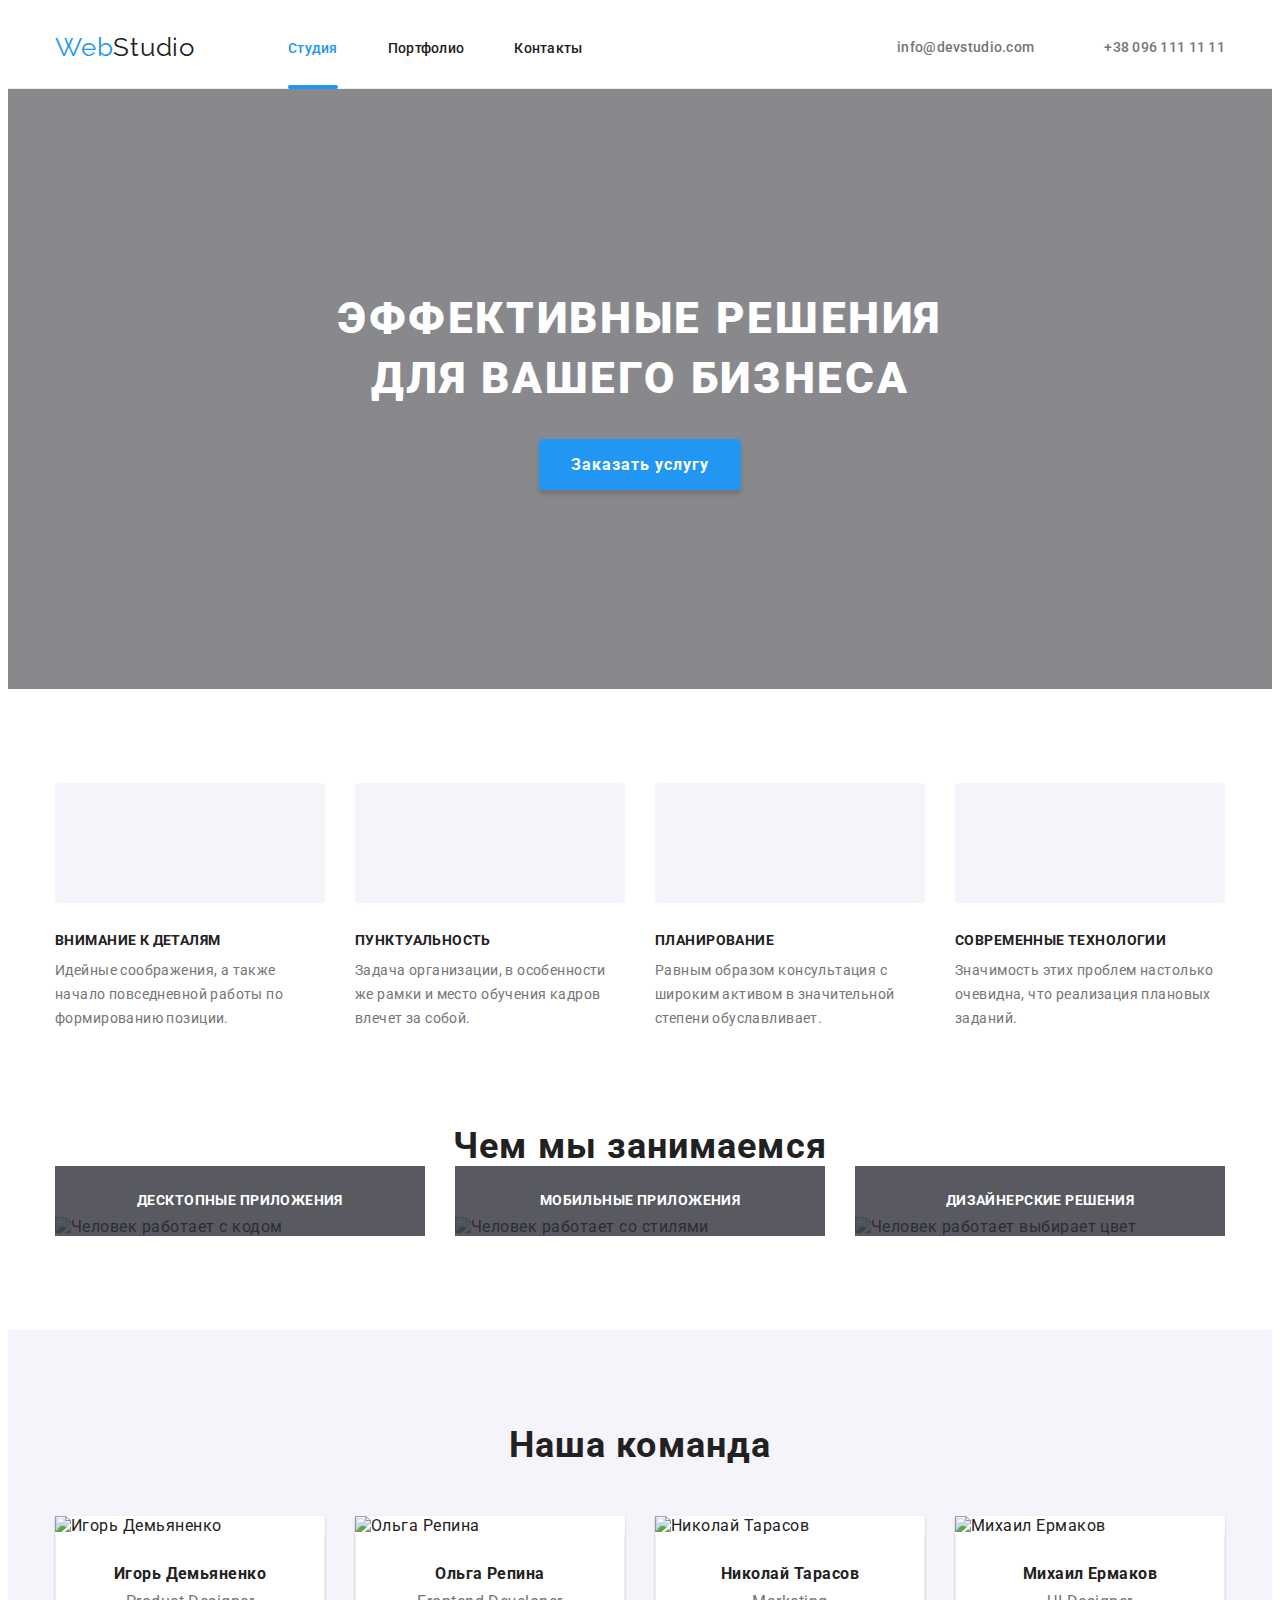
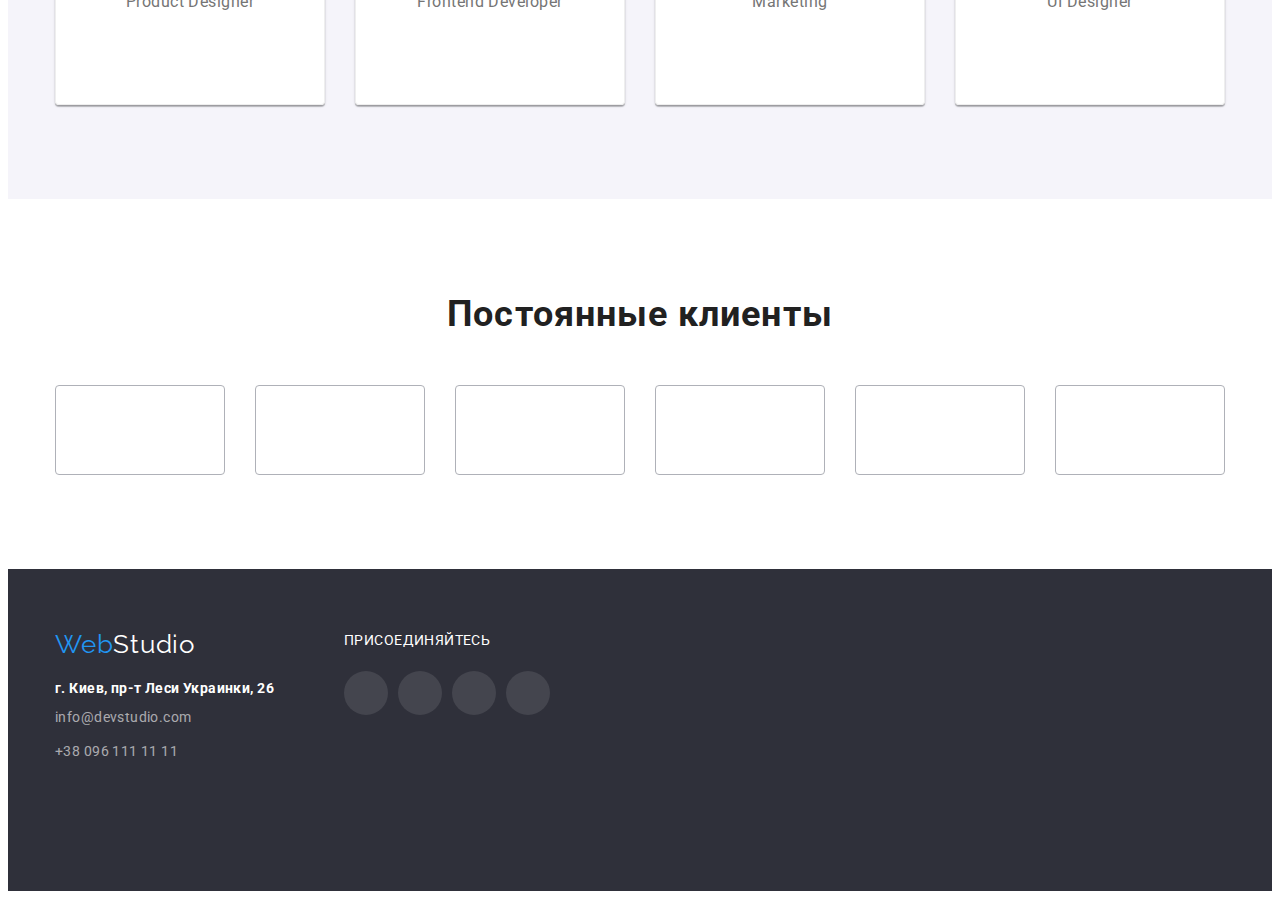
==== index.html @ 35a55419 "Исправляет дивы и добавляет анимации на гл страницу" ====
<!DOCTYPE html>
<html lang="ru">
  <head>
    <meta charset="UTF-8" />
    <meta http-equiv="X-UA-Compatible" content="IE=edge" />
    <meta name="viewport" content="width=device-width, initial-scale=1.0" />
    <title>WebStudio</title>
    <link rel="preconnect" href="https://fonts.gstatic.com" />
    <link
      href="https://fonts.googleapis.com/css2?family=Raleway:wght@700&family=Roboto:wght@400;500;700;900&display=swap"
      rel="stylesheet"
    />
    <link
      rel="stylesheet"
      href="https://cdnjs.cloudflare.com/ajax/libs/normalize/1.0.0/normalize.min.css"
    />
    <link rel="stylesheet" href="./css/styles.css" />
  </head>
  <body>
    <header class="header-page">
      <div class="container header-container">
        <a href="./index.html" class="logo"
          ><span class="logo-item">Web</span>Studio</a
        >
        <nav class="navigation">
          <ul class="menu list">
            <li class="menu-item">
              <a href="./index.html" class="link is-active">Студия</a>
            </li>
            <li class="menu-item">
              <a href="./portfolio.html" class="link">Портфолио</a>
            </li>
            <li class="menu-item"><a href="" class="link">Контакты</a></li>
          </ul>
        </nav>
        <ul class="menu list">
          <li class="menu-item">
            <a href="mailto:info@devstudio.com" class="contact-list">
              <svg class="adress-icon" width="16px" height="12px">
                <use href="./images/sprite.svg#icon-envelope"></use>
              </svg>
              info@devstudio.com</a
            >
          </li>
          <li class="menu-item">
            <a href="tel:+380961111111" class="contact-list"
              ><svg class="adress-icon" width="10px" height="16px">
                <use href="./images/sprite.svg#icon-smartphone"></use>
              </svg>
              +38 096 111 11 11</a
            >
          </li>
        </ul>
      </div>
    </header>
    <main>
      <section class="section hero overlay">
        <div class="container">
          <h1 class="hero-title">Эффективные решения для вашего бизнеса</h1>
          <button type="button" class="button" data-modal-open>
            Заказать услугу
          </button>
        </div>
      </section>
      <section class="section adv-section">
        <div class="container">
          <h2 class="visually-hidden">Наши преимущества</h2>
          <ul class="list list-container">
            <li class="list-item">
              <div class="icon-box">
                <svg class="adv-icon" width="70px" height="70px">
                  <use href="./images/sprite.svg#icon-antenna"></use>
                </svg>
              </div>
              <h3 class="sub-title">ВНИМАНИЕ К ДЕТАЛЯМ</h3>
              <p class="text">
                Идейные соображения, а также начало повседневной работы по
                формированию позиции.
              </p>
            </li>
            <li class="list-item">
              <div class="icon-box">
                <svg class="adv-icon" width="70px" height="70px">
                  <use href="./images/sprite.svg#icon-clock"></use>
                </svg>
              </div>
              <h3 class="sub-title">ПУНКТУАЛЬНОСТЬ</h3>
              <p class="text">
                Задача организации, в особенности же рамки и место обучения
                кадров влечет за собой.
              </p>
            </li>
            <li class="list-item">
              <div class="icon-box">
                <svg class="adv-icon" width="70px" height="70px">
                  <use href="./images/sprite.svg#icon-diagram"></use>
                </svg>
              </div>
              <h3 class="sub-title">ПЛАНИРОВАНИЕ</h3>
              <p class="text">
                Равным образом консультация с широким активом в значительной
                степени обуславливает.
              </p>
            </li>
            <li class="list-item">
              <div class="icon-box">
                <svg class="adv-icon" width="70px" height="70px">
                  <use href="./images/sprite.svg#icon-astronaut"></use>
                </svg>
              </div>
              <h3 class="sub-title">СОВРЕМЕННЫЕ ТЕХНОЛОГИИ</h3>
              <p class="text">
                Значимость этих проблем настолько очевидна, что реализация
                плановых заданий.
              </p>
            </li>
          </ul>
        </div>
      </section>
      <section class="section">
        <div class="container">
          <h2 class="title">Чем мы занимаемся</h2>
          <ul class="list list-container">
            <li class="list-item">
              <div class="development-thumb">
                <img
                  src="./images/img1.jpg"
                  alt="Человек работает с кодом"
                  width="370"
                />
                <div class="development-title">
                  <h3 class="sub-title">ДЕСКТОПНЫЕ ПРИЛОЖЕНИЯ</h3>
                </div>
              </div>
            </li>
            <li class="list-item">
              <div class="development-thumb">
                <img
                  src="./images/img2.jpg"
                  alt="Человек работает со стилями"
                  width="370"
                />
                <div class="development-title">
                  <h3 class="sub-title">МОБИЛЬНЫЕ ПРИЛОЖЕНИЯ</h3>
                </div>
              </div>
            </li>
            <li class="list-item">
              <div class="development-thumb">
                <img
                  src="./images/img3.jpg"
                  alt="Человек работает выбирает цвет"
                />
                <div class="development-title">
                  <h3 class="sub-title">ДИЗАЙНЕРСКИЕ РЕШЕНИЯ</h3>
                </div>
              </div>
            </li>
          </ul>
        </div>
      </section>
      <section class="section dif-section">
        <div class="container">
          <h2 class="title">Наша команда</h2>
          <ul class="list list-container">
            <li class="list-item team-item">
              <img
                src="./images/team1.jpg"
                alt="Игорь Демьяненко"
                width="270"
              />
              <div class="text-container">
                <h3 class="team-sub-title">Игорь Демьяненко</h3>
                <p class="team-text">Product Designer</p>
                <ul class="soc-icons">
                  <li class="soc-icons-item">
                    <a
                      class="soc-icons-link"
                      href=""
                      target="_blank"
                      rel="noonpener noreferer"
                    >
                      <svg class="soc-icons-svg" width="20px" height="20px">
                        <use href="./images/sprite.svg#icon-instagram"></use>
                      </svg>
                    </a>
                  </li>
                  <li class="soc-icons-item">
                    <a
                      class="soc-icons-link"
                      href=""
                      target="_blank"
                      rel="noonpener noreferer"
                    >
                      <svg class="soc-icons-svg" width="20px" height="20px">
                        <use href="./images/sprite.svg#icon-twitter"></use>
                      </svg>
                    </a>
                  </li>
                  <li class="soc-icons-item">
                    <a
                      class="soc-icons-link"
                      href=""
                      target="_blank"
                      rel="noonpener noreferer"
                    >
                      <svg class="soc-icons-svg" width="20px" height="20px">
                        <use href="./images/sprite.svg#icon-facebook"></use>
                      </svg>
                    </a>
                  </li>
                  <li class="soc-icons-item">
                    <a
                      class="soc-icons-link"
                      href=""
                      target="_blank"
                      rel="noonpener noreferer"
                    >
                      <svg class="soc-icons-svg" width="20px" height="20px">
                        <use href="./images/sprite.svg#icon-linkedin"></use>
                      </svg>
                    </a>
                  </li>
                </ul>
              </div>
            </li>
            <li class="list-item team-item">
              <img src="./images/team2.jpg" alt="Ольга Репина" width="270" />
              <div class="text-container">
                <h3 class="team-sub-title">Ольга Репина</h3>
                <p class="team-text">Frontend Developer</p>
                <ul class="soc-icons">
                  <li class="soc-icons-item">
                    <a
                      class="soc-icons-link"
                      href=""
                      target="_blank"
                      rel="noonpener noreferer"
                    >
                      <svg class="soc-icons-svg" width="20px" height="20px">
                        <use href="./images/sprite.svg#icon-instagram"></use>
                      </svg>
                    </a>
                  </li>
                  <li class="soc-icons-item">
                    <a
                      class="soc-icons-link"
                      href=""
                      target="_blank"
                      rel="noonpener noreferer"
                    >
                      <svg class="soc-icons-svg" width="20px" height="20px">
                        <use href="./images/sprite.svg#icon-twitter"></use>
                      </svg>
                    </a>
                  </li>
                  <li class="soc-icons-item">
                    <a
                      class="soc-icons-link"
                      href=""
                      target="_blank"
                      rel="noonpener noreferer"
                    >
                      <svg class="soc-icons-svg" width="20px" height="20px">
                        <use href="./images/sprite.svg#icon-facebook"></use>
                      </svg>
                    </a>
                  </li>
                  <li class="soc-icons-item">
                    <a
                      class="soc-icons-link"
                      href=""
                      target="_blank"
                      rel="noonpener noreferer"
                    >
                      <svg class="soc-icons-svg" width="20px" height="20px">
                        <use href="./images/sprite.svg#icon-linkedin"></use>
                      </svg>
                    </a>
                  </li>
                </ul>
              </div>
            </li>
            <li class="list-item team-item">
              <img src="./images/team3.jpg" alt="Николай Тарасов" width="270" />
              <div class="text-container">
                <h3 class="team-sub-title">Николай Тарасов</h3>
                <p class="team-text">Marketing</p>
                <ul class="soc-icons">
                  <li class="soc-icons-item">
                    <a
                      class="soc-icons-link"
                      href=""
                      target="_blank"
                      rel="noonpener noreferer"
                    >
                      <svg class="soc-icons-svg" width="20px" height="20px">
                        <use href="./images/sprite.svg#icon-instagram"></use>
                      </svg>
                    </a>
                  </li>
                  <li class="soc-icons-item">
                    <a
                      class="soc-icons-link"
                      href=""
                      target="_blank"
                      rel="noonpener noreferer"
                    >
                      <svg class="soc-icons-svg" width="20px" height="20px">
                        <use href="./images/sprite.svg#icon-twitter"></use>
                      </svg>
                    </a>
                  </li>
                  <li class="soc-icons-item">
                    <a
                      class="soc-icons-link"
                      href=""
                      target="_blank"
                      rel="noonpener noreferer"
                    >
                      <svg class="soc-icons-svg" width="20px" height="20px">
                        <use href="./images/sprite.svg#icon-facebook"></use>
                      </svg>
                    </a>
                  </li>
                  <li class="soc-icons-item">
                    <a
                      class="soc-icons-link"
                      href=""
                      target="_blank"
                      rel="noonpener noreferer"
                    >
                      <svg class="soc-icons-svg" width="20px" height="20px">
                        <use href="./images/sprite.svg#icon-linkedin"></use>
                      </svg>
                    </a>
                  </li>
                </ul>
              </div>
            </li>
            <li class="list-item team-item">
              <img src="./images/team4.jpg" alt="Михаил Ермаков" width="270" />
              <div class="text-container">
                <h3 class="team-sub-title">Михаил Ермаков</h3>
                <p class="team-text">UI Designer</p>
                <ul class="soc-icons">
                  <li class="soc-icons-item">
                    <a
                      class="soc-icons-link"
                      href=""
                      target="_blank"
                      rel="noonpener noreferer"
                    >
                      <svg class="soc-icons-svg" width="20px" height="20px">
                        <use href="./images/sprite.svg#icon-instagram"></use>
                      </svg>
                    </a>
                  </li>
                  <li class="soc-icons-item">
                    <a
                      class="soc-icons-link"
                      href=""
                      target="_blank"
                      rel="noonpener noreferer"
                    >
                      <svg class="soc-icons-svg" width="20px" height="20px">
                        <use href="./images/sprite.svg#icon-twitter"></use>
                      </svg>
                    </a>
                  </li>
                  <li class="soc-icons-item">
                    <a
                      class="soc-icons-link"
                      href=""
                      target="_blank"
                      rel="noonpener noreferer"
                    >
                      <svg class="soc-icons-svg" width="20px" height="20px">
                        <use href="./images/sprite.svg#icon-facebook"></use>
                      </svg>
                    </a>
                  </li>
                  <li class="soc-icons-item">
                    <a
                      class="soc-icons-link"
                      href=""
                      target="_blank"
                      rel="noonpener noreferer"
                    >
                      <svg class="soc-icons-svg" width="20px" height="20px">
                        <use href="./images/sprite.svg#icon-linkedin"></use>
                      </svg>
                    </a>
                  </li>
                </ul>
              </div>
            </li>
          </ul>
        </div>
      </section>
      <section class="section">
        <div class="container">
          <h2 class="title">Постоянные клиенты</h2>
          <ul class="list client-list">
            <li>
              <a
                class="client-link"
                href=""
                target="_blank"
                rel="noonpener noreferer"
              >
                <svg class="client-icon" width="170px" height="90px">
                  <use href="./images/sprite.svg#icon-logo1"></use>
                </svg>
              </a>
            </li>
            <li>
              <a
                class="client-link"
                href=""
                target="_blank"
                rel="noonpener noreferer"
                ><svg class="client-icon" width="170px" height="90px">
                  <use href="./images/sprite.svg#icon-logo2"></use>
                </svg>
              </a>
            </li>
            <li>
              <a
                class="client-link"
                href=""
                target="_blank"
                rel="noonpener noreferer"
                ><svg class="client-icon" width="170px" height="90px">
                  <use href="./images/sprite.svg#icon-logo3"></use>
                </svg>
              </a>
            </li>
            <li>
              <a
                class="client-link"
                href=""
                target="_blank"
                rel="noonpener noreferer"
                ><svg class="client-icon" width="170px" height="90px">
                  <use href="./images/sprite.svg#icon-logo4"></use>
                </svg>
              </a>
            </li>
            <li>
              <a
                class="client-link"
                href=""
                target="_blank"
                rel="noonpener noreferer"
                ><svg class="client-icon" width="170px" height="90px">
                  <use href="./images/sprite.svg#icon-logo5"></use>
                </svg>
              </a>
            </li>
            <li>
              <a
                class="client-link"
                href=""
                target="_blank"
                rel="noonpener noreferer"
                ><svg class="client-icon" width="170px" height="90px">
                  <use href="./images/sprite.svg#icon-logo6"></use>
                </svg>
              </a>
            </li>
          </ul>
        </div>
      </section>
    </main>
    <footer class="footer-bcg">
      <div class="container footer-container">
        <div>
          <a href="./index.html" class="footer-logo"
            ><span class="logo-item">Web</span>Studio</a
          >
          <address class="address">
            <p class="footer-text">г. Киев, пр-т Леси Украинки, 26</p>
            <ul class="list">
              <li class="footer-list-item">
                <a href="mailto:info@devstudio.com" class="footer-contacts"
                  >info@devstudio.com</a
                >
              </li>
              <li>
                <a href="tel:+380961111111" class="footer-contacts"
                  >+38 096 111 11 11</a
                >
              </li>
            </ul>
          </address>
        </div>
        <div class="footer-socials">
          <p class="footer-socials-text">ПРИСОЕДИНЯЙТЕСЬ</p>
          <ul class="footer-socials-icons">
            <li class="footer-socials-icons-item">
              <a
                class="footer-socials-icons-link"
                href=""
                target="_blank"
                rel="noonpener noreferer"
              >
                <svg
                  class="footer-socials-icons-svg"
                  width="20px"
                  height="20px"
                >
                  <use href="./images/sprite.svg#icon-instagram"></use>
                </svg>
              </a>
            </li>
            <li class="soc-icons-item">
              <a
                class="footer-socials-icons-link"
                href=""
                target="_blank"
                rel="noonpener noreferer"
              >
                <svg
                  class="footer-socials-icons-svg"
                  width="20px"
                  height="20px"
                >
                  <use href="./images/sprite.svg#icon-twitter"></use>
                </svg>
              </a>
            </li>
            <li class="footer-socials-icons-item">
              <a
                class="footer-socials-icons-link"
                href=""
                target="_blank"
                rel="noonpener noreferer"
              >
                <svg
                  class="footer-socials-icons-svg"
                  width="20px"
                  height="20px"
                >
                  <use href="./images/sprite.svg#icon-facebook"></use>
                </svg>
              </a>
            </li>
            <li class="footer-socials-icons-item">
              <a
                class="footer-socials-icons-link"
                href=""
                target="_blank"
                rel="noonpener noreferer"
              >
                <svg
                  class="footer-socials-icons-svg"
                  width="20px"
                  height="20px"
                >
                  <use href="./images/sprite.svg#icon-linkedin"></use>
                </svg>
              </a>
            </li>
          </ul>
        </div>
      </div>
    </footer>
    <div class="backdrop is-hidden" data-modal>
      <div class="modal-window">
        <div class="modal">
          <button class="modal-btn-close" data-modal-close>X</button>
        </div>
      </div>
    </div>
    <script src="./js/modal.js"></script>
  </body>
</html>
---- css/styles.css ----
/* основые цвета */
/* hover-color #2196F3
    title-color #212121
    text-color #757575
 */
:root {
  --hover-color: #2196f3;
  --title-color: #212121;
  --text-color: #757575;
  --white-text: #ffffff;
}
html {
  box-sizing: border-box;
}
*,
*::before,
*::after {
  box-sizing: inherit;
}
body {
  font-family: roboto, sans-serif;
  letter-spacing: 0.03em;
  color: var(--title-color);
}
h1,
h2,
h3,
p {
  margin: 0px;
}
img {
  display: block;
}
.container {
  width: 1200px;
  padding-left: 15px;
  padding-right: 15px;
  margin-left: auto;
  margin-right: auto;
}
.section {
  padding-top: 94px;
  padding-bottom: 94px;
}
/* Header */

.header-page {
  border-bottom: 1px solid #ececec;
}

.header-container {
  display: flex;
  align-items: center;
  padding-top: 24px;
  padding-bottom: 25px;
}
/* Logo */
.logo {
  margin-right: 93px;

  font-family: Raleway, sans-serif;
  text-decoration: none;
  color: inherit;

  font-size: 26px;
  line-height: 1.2;
  letter-spacing: 0.03em;
}
.logo-item {
  color: var(--hover-color);
}

/* Navigation */
.menu {
  display: inline-flex;
}
.menu-item:not(:last-child) {
  margin-right: 50px;
}
.navigation {
  margin-right: auto;
}
.list {
  list-style: none;
  margin: 0px;
  padding-left: 0px;
}
.link {
  text-decoration: none;
  color: inherit;
  font-weight: 500;
  font-size: 14px;
  line-height: 1.14;
  letter-spacing: 0.02em;

  position: relative;

  transition: color 250ms cubic-bezier(0.4, 0, 0.2, 1);
}

.link::after {
  content: "";
  display: block;
  height: 4px;
  width: 100%;
  border-radius: 2px;

  position: absolute;
  bottom: -33px;
  left: 0;
  opacity: 0;

  background-color: var(--hover-color);

  transition: background-color 250ms cubic-bezier(0.4, 0, 0.2, 1),
    opacity 250ms cubic-bezier(0.4, 0, 0.2, 1);
}
.link:hover,
.link:focus {
  color: var(--hover-color);
}
.link:hover::after,
.link:focus::after {
  opacity: 1;
}

.link.is-active {
  color: var(--hover-color);
}
.link.is-active::after {
  opacity: 1;
}

/* Contacts */

.contact-list {
  display: flex;
  align-items: center;

  text-decoration: none;
  color: var(--text-color);
  font-weight: 500;
  font-size: 14px;
  line-height: 1.14;
  letter-spacing: 0.02em;

  transition: color 250ms cubic-bezier(0.4, 0, 0.2, 1);
}
.contact-list:hover,
.contact-list:focus {
  color: var(--hover-color);
}
.adress-icon {
  fill: var(--text-color);
  margin-right: 10px;
  transition: fill 250ms cubic-bezier(0.4, 0, 0.2, 1);
}
.contact-list:focus .adress-icon,
.contact-list:hover .adress-icon {
  fill: var(--hover-color);
}

/* Hero */
.hero {
  background-color: #c4c4c4;
  padding-top: 200px;
  padding-bottom: 200px;
}

.hero-title {
  margin-left: auto;
  margin-right: auto;
  max-width: 700px;

  font-weight: 900;
  font-size: 44px;
  line-height: 1.36;
  text-align: center;
  letter-spacing: 0.06em;
  text-transform: uppercase;
  color: var(--white-text);
}

.overlay {
  max-width: 1600px;
  height: 600px;
  margin-left: auto;
  margin-right: auto;
  /* background-image: url("../images/hero.jpg");
  background-position: center;
  background-size: cover; */
  background-image: linear-gradient(
      to right,
      rgba(47, 48, 58, 0.4),
      rgba(47, 48, 58, 0.4)
    ),
    url("../images/hero.jpg");
}

.button {
  display: flex;
  margin-left: auto;
  margin-right: auto;
  padding: 16px 32px;
  margin-top: 30px;

  font-family: inherit;
  font-weight: 700;
  font-size: 16px;
  letter-spacing: 0.06em;
  background-color: var(--hover-color);
  color: var(--white-text);
  cursor: pointer;

  box-shadow: 0px 4px 4px rgba(0, 0, 0, 0.15);
  border-radius: 4px;
  border-width: 0px;
}

/* Advantage section */

.adv-section {
  padding-bottom: 0px;
}

.list-container {
  display: flex;
}
.list-item:not(:last-child) {
  margin-right: 30px;
}
.icon-box {
  width: 270px;
  height: 120px;
  padding: 25px 100px;
  margin-bottom: 30px;
  background-color: #f5f4fa;
  border-radius: 4px;
}
.adv-icon {
}
.sub-title {
  margin-bottom: 10px;

  font-weight: 700;
  font-size: 14px;
  line-height: 1.14;
  letter-spacing: 0.03em;
}
.text {
  font-size: 14px;
  line-height: 1.7;
  letter-spacing: 0.03em;
  color: var(--text-color);
}
/* Development section */

.development-thumb {
  position: relative;
}
.development-title {
  position: absolute;
  bottom: 0;
  left: 0;
  width: 370px;
  height: 70px;
  background: rgba(47, 48, 58, 0.8);
}

.development-title .sub-title {
  color: var(--white-text);
  text-align: center;
  margin-top: 27px;
}

/* Job */
.visually-hidden {
  position: absolute !important;
  clip: rect(1px 1px 1px 1px);
  clip: rect(1px, 1px, 1px, 1px);
  padding: 0 !important;
  border: 0 !important;
  height: 1px !important;
  width: 1px !important;
  overflow: hidden;
}

.title {
  margin-bottom: 50px;

  font-weight: 700;
  font-size: 36px;
  line-height: 42px;
  text-align: center;
  letter-spacing: 0.03em;
}

/* Team */
.dif-section {
  background-color: #f5f4fa;
}
.team-item {
  background: #ffffff;

  box-shadow: 0px 1px 3px rgba(0, 0, 0, 0.12), 0px 1px 1px rgba(0, 0, 0, 0.14),
    0px 2px 1px rgba(0, 0, 0, 0.2);
  border-radius: 0px 0px 4px 4px;
}
.list-item > .text-container {
  padding-top: 30px;
  padding-bottom: 30px;
}

.team-sub-title {
  /* margin-top: 30px; */
  margin-bottom: 10px;

  font-weight: 700;
  font-size: 16px;
  line-height: 1.18;
  text-align: center;
  letter-spacing: 0.03em;
}
.team-text {
  /* margin-bottom: 30px; */

  font-size: 16px;
  line-height: 1.18;
  letter-spacing: 0.03em;
  text-align: center;
  color: var(--text-color);
}

.soc-icons {
  list-style: none;
  padding-left: 0px;
  display: flex;
  justify-content: center;
  margin-top: 18px;
  margin-bottom: 0px;
  margin-right: 0;
  margin-left: 0;
}
.soc-icons-link {
  display: flex;
  justify-content: center;
  align-items: center;
  width: 44px;
  height: 44px;
  border-radius: 50%;
  background-color: #ffffff;
  transition: background-color 250ms cubic-bezier(0.4, 0, 0.2, 1);
}
.soc-icons-item:not(:last-child) {
  margin-right: 10px;
}
.soc-icons-link:hover,
.soc-icons-link:focus {
  background-color: var(--hover-color);
}

.soc-icons-svg {
  /* width: 20px;
  height: 20px; */
  fill: #afb1b8;
  transition: fill 250ms cubic-bezier(0.4, 0, 0.2, 1);
}
.soc-icons-link:hover > .soc-icons-svg,
.soc-icons-link:focus > .soc-icons-svg {
  fill: #ffffff;
}
.client-list {
  display: flex;
  align-items: center;
  justify-content: space-between;
}
/* .client-item:not(:last-child) {
  margin-right: 30px;
} */
.client-link {
  display: flex;
  width: 170px;
  height: 90px;
}
.client-icon {
  border: 1px solid #afb1b8;
  border-radius: 4px;
  fill: #afb1b8;
  transition: fill 250ms cubic-bezier(0.4, 0, 0.2, 1),
    border-color 250ms cubic-bezier(0.4, 0, 0.2, 1);
}
.client-link:hover .client-icon,
.client-link:focus .client-icon {
  fill: var(--hover-color);
  border-color: var(--hover-color);
}

/* Footer */
.footer-container {
  display: flex;
}
.footer-bcg {
  padding-top: 60px;
  padding-bottom: 60px;

  background-color: #2f303a;
}
.address {
  font-style: inherit;
}
.footer-logo {
  display: inline-block;
  margin-bottom: 20px;

  font-family: Raleway, sans-serif;
  text-decoration: none;
  color: var(--white-text);

  font-size: 26px;
  line-height: 1.2;
  letter-spacing: 0.03em;
}

.footer-list-item {
  margin-top: 10px;
  margin-bottom: 10px;
}
.footer-socials {
  margin-left: 70px;
  margin-bottom: 100px;
  margin-right: auto;
}
.footer-socials-text {
  font-size: 14px;
  line-height: 1.7;
  letter-spacing: 0.03em;
  color: var(--white-text);
}
.footer-contacts {
  text-decoration: none;
  font-weight: 400;
  font-size: 14px;
  line-height: 1.7;
  letter-spacing: 0.03em;
  color: rgba(255, 255, 255, 0.6);
}
.footer-contacts:hover {
  color: var(--hover-color);
}
.footer-contacts:focus {
  color: var(--hover-color);
}

.footer-text {
  font-weight: bold;
  font-size: 14px;
  line-height: 16px;
  letter-spacing: 0.03em;
  color: var(--white-text);
}
.footer-socials-list {
  display: flex;
}
.footer-socials-icons {
  list-style: none;
  padding-left: 0px;
  display: flex;
  justify-content: center;
  margin-top: 18px;
}
.footer-socials-icons-link {
  display: flex;
  justify-content: center;
  align-items: center;
  width: 44px;
  height: 44px;
  border-radius: 50%;
  background-color: rgba(255, 255, 255, 0.1);
  transition: background-color 250ms cubic-bezier(0.4, 0, 0.2, 1);
}
.footer-socials-icons-item:not(:last-child) {
  margin-right: 10px;
}
.footer-socials-icons-link:hover,
.footer-socials-icons-link:focus {
  background-color: var(--hover-color);
}

.footer-socials-icons-svg {
  fill: #ffffff;
}
/* .footer-socials-icons-link:hover > .footer-socials-icons-svg,
.footer-socials-icons-link:focus > .footer-socials-icons-svg {
  fill: #ffffff;
} */

/*          Portfolio            */

.container > .btn-list {
  display: flex;
  margin-bottom: 50px;
  justify-content: center;
}
.btn-item:not(:last-child) {
  margin-right: 8px;
}
/* Button */
.portfolio-button {
  font-family: inherit;
  background-color: #f5f4fa;
  color: var(--title-color);

  font-weight: 500;
  font-size: 16px;
  border-width: 0px;

  line-height: 1.62;
  text-align: center;
  letter-spacing: 0.03em;
  cursor: pointer;

  border-radius: 4px;
  padding: 6px 22px;

  transition: background-color 250ms cubic-bezier(0.4, 0, 0.2, 1),
    color 250ms cubic-bezier(0.4, 0, 0.2, 1),
    box-shadow 250ms cubic-bezier(0.4, 0, 0.2, 1);
}

.portfolio-button:hover,
.portfolio-button.is-active,
.portfolio-button:active {
  background-color: var(--hover-color);
  color: var(--white-text);
  box-shadow: 0px 3px 1px rgba(0, 0, 0, 0.1), 0px 1px 2px rgba(0, 0, 0, 0.08),
    0px 2px 2px rgba(0, 0, 0, 0.12);
}

/*Description*/

.portfolio-list {
  display: inline-flex;
  flex-wrap: wrap;
}

.portfolio-element {
  width: calc((100% - 60px) / 3);
  margin-right: 30px;
  margin-bottom: 30px;
  transition: box-shadow 250ms cubic-bezier(0.4, 0, 0.2, 1);
  overflow: hidden;
}

.portfolio-element:hover {
  box-shadow: 0px 1px 1px rgba(0, 0, 0, 0.12), 0px 4px 4px rgba(0, 0, 0, 0.06),
    1px 4px 6px rgba(0, 0, 0, 0.16);
}
.portfolio-thumb {
  position: relative;
  overflow: hidden;
}

.portfolio-overlay {
  position: absolute;

  width: 100%;
  height: 100%;

  padding: 63px 24px;
  text-align: left;

  font-size: 18px;
  line-height: 1.56;
  letter-spacing: 0.03em;

  color: var(--white-text);
  background: rgba(33, 150, 243, 0.9);
  transform: translateY(0);
  transition: transform 250ms cubic-bezier(0.4, 0, 0.2, 1);
}

.portfolio-element:hover .portfolio-overlay {
  transform: translateY(-100%);
}
.portfolio-element:nth-child(3n) {
  margin-right: 0;
}
.portfolio-element:nth-child(n + 7) {
  margin-bottom: 0;
}
.text-container {
  border: 1px solid #eeeeee;
  border-top: 0px;
  border-radius: 0px 0px 4px 4px;
  padding: 20px 24px;
}
.portfolio-title {
  font-weight: 700;
  font-size: 18px;
  line-height: 2;
  letter-spacing: 0.06em;
}
.portfolio-text {
  font-size: 16px;
  line-height: 1.87;
  letter-spacing: 0.03em;
  color: var(--text-color);
}
.portfolio-link {
  text-decoration: none;
  color: inherit;
}

.backdrop {
  position: fixed;
  top: 0;
  left: 0;
  width: 100%;
  height: 100%;

  background: rgba(0, 0, 0, 0.2);

  overflow-y: auto;
}

.is-hidden {
  opacity: 0;
  visibility: hidden;
  pointer-events: none;
}
.modal-window {
  display: flex;
  justify-content: center;
  align-items: center;
  min-height: 100%;
  padding: 15px;
}

.modal {
  position: relative;
  width: 528px;
  height: 581px;

  box-shadow: 0px 1px 3px rgba(0, 0, 0, 0.12), 0px 1px 1px rgba(0, 0, 0, 0.14),
    0px 2px 1px rgba(0, 0, 0, 0.2);
  border-radius: 4px;
  background-color: #fff;
}
.modal-btn-close {
  position: absolute;
  top: 8px;
  right: 8px;
  background: #ffffff;
  border: 1px solid rgba(0, 0, 0, 0.1);
  border-radius: 50%;
  text-align: center;
  box-sizing: border-box;
}
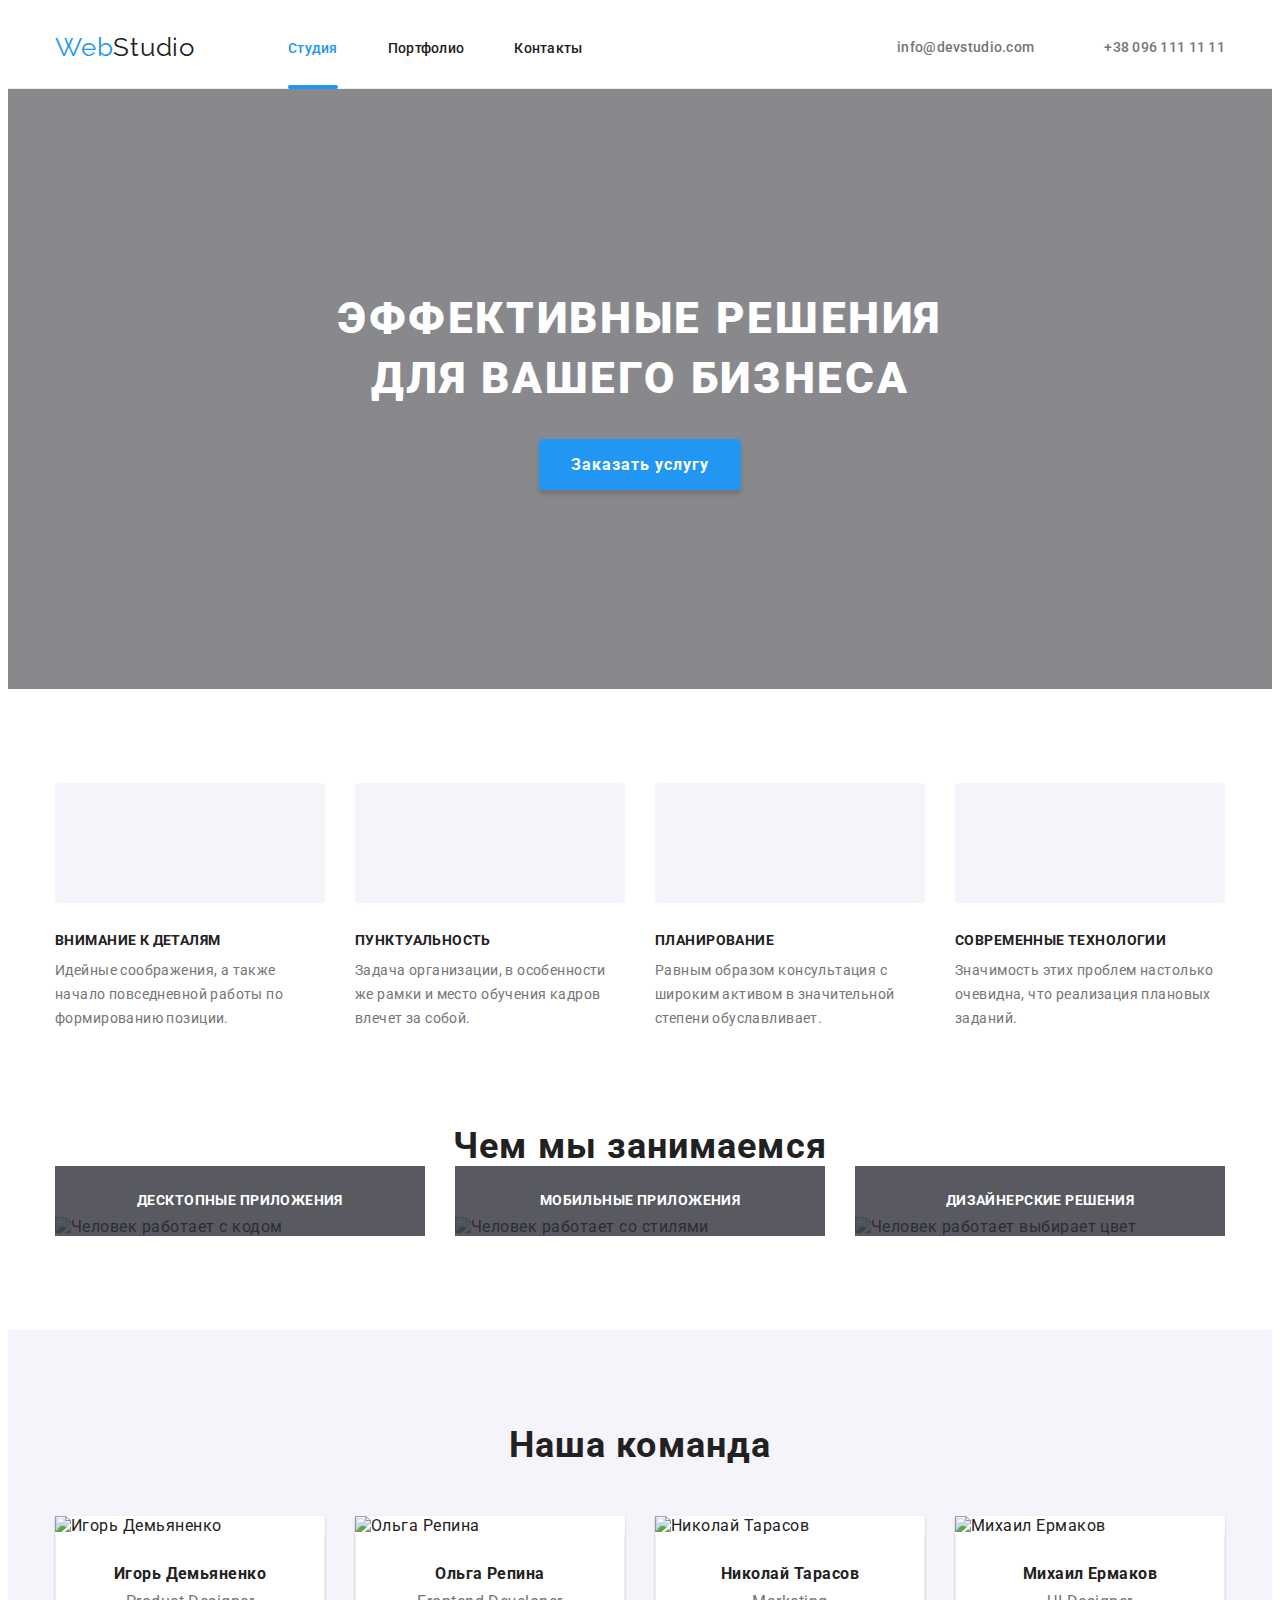
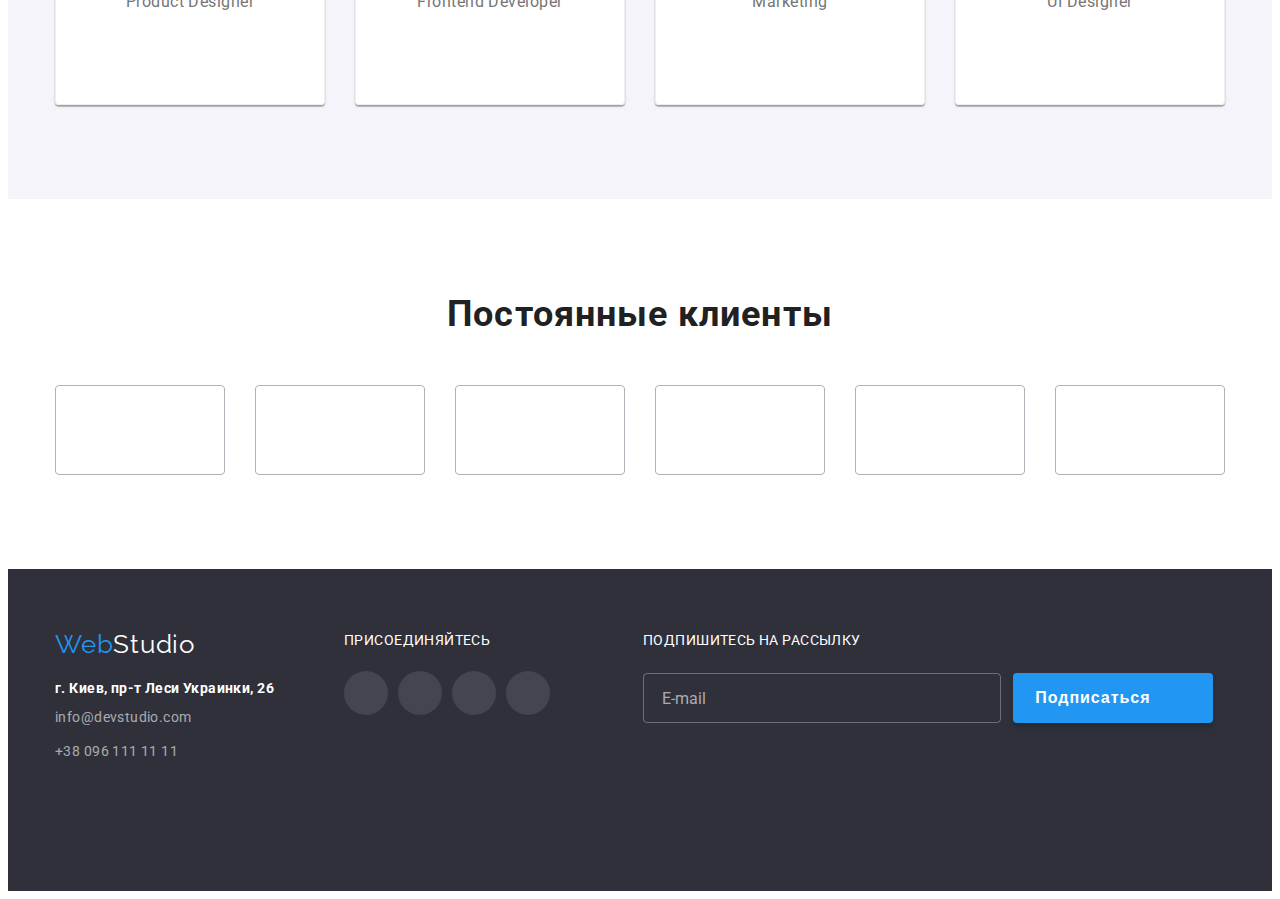
==== commit d9e4f52f: "Сделан футер и частично модалка" ====
--- a/index.html
+++ b/index.html
@@ -564,12 +564,86 @@
             </li>
           </ul>
         </div>
+        <div class="footer-form-place">
+          <p class="footer-socials-text">ПОДПИШИТЕСЬ НА РАССЫЛКУ</p>
+          <form action="" class="footer-form">
+            <input
+              type="email"
+              name="user-email"
+              class="footer-form-field"
+              placeholder="E-mail"
+            />
+            <button type="submit" class="subscribe-button">
+              Подписаться
+              <svg class="subscribe-button-icon" width="24px" height="24px">
+                <use href="./images/sprite.svg#icon-send"></use>
+              </svg>
+            </button>
+          </form>
+        </div>
       </div>
     </footer>
     <div class="backdrop is-hidden" data-modal>
       <div class="modal-window">
         <div class="modal">
           <button class="modal-btn-close" data-modal-close>X</button>
+          <h2 class="modal-title">Оставьте свои данные, мы вам перезвоним</h2>
+          <form class="modal-form">
+            <div class="modal-form-field">
+              <label for="name" class="label-name">Имя</label>
+              <input
+                type="text"
+                name="name"
+                id="name"
+                class="modal-form-input"
+                placeholder=" "
+              />
+              <svg class="modal-icon" width="18px" height="18px">
+                <use href="./images/sprite.svg#icon-person"></use>
+              </svg>
+            </div>
+            <div class="modal-form-field">
+              <label for="tel" class="label-name">Телефон</label>
+              <input
+                type="tel"
+                name="tel"
+                id="tel"
+                class="modal-form-input"
+                placeholder=" "
+              />
+              <svg class="modal-icon" width="18px" height="18px">
+                <use href="./images/sprite.svg#icon-phone"></use>
+              </svg>
+            </div>
+            <div class="modal-form-field">
+              <label for="email" class="label-name">Почта</label>
+              <input
+                type="email"
+                name="email"
+                id="email"
+                class="modal-form-input"
+                placeholder=" "
+              />
+              <svg class="modal-icon" width="18px" height="18px">
+                <use href="./images/sprite.svg#icon-email"></use>
+              </svg>
+            </div>
+            <label for="comment" class="label-name">Комментарий</label>
+            <textarea
+              name="comment"
+              id="comment"
+              cols="30"
+              rows="10"
+              class="modal-form-input"
+              placeholder="Введите текст"
+            ></textarea>
+            <input type="checkbox" name="" id="" />
+            <label for=""
+              >Соглашаюсь с рассылкой и принимаю
+              <a href="#">Условия договора</a></label
+            >
+            <button type="submit">Отправить</button>
+          </form>
         </div>
       </div>
     </div>
--- a/css/styles.css
+++ b/css/styles.css
@@ -428,7 +428,6 @@
 .footer-socials {
   margin-left: 70px;
   margin-bottom: 100px;
-  margin-right: auto;
 }
 .footer-socials-text {
   font-size: 14px;
@@ -489,9 +488,64 @@
 .footer-socials-icons-svg {
   fill: #ffffff;
 }
-/* .footer-socials-icons-link:hover > .footer-socials-icons-svg,
-.footer-socials-icons-link:focus > .footer-socials-icons-svg {
-  fill: #ffffff;
+
+.footer-form-place {
+  margin-left: 93px;
+}
+
+.footer-form {
+  display: flex;
+}
+
+.footer-form-field {
+  margin-top: 20px;
+  margin-right: 12px;
+  width: 358px;
+  height: 50px;
+
+  background: transparent;
+  border: 1px solid rgba(255, 255, 255, 0.3);
+  border-radius: 4px;
+
+  font-family: Roboto;
+  font-size: 16px;
+  line-height: 1.25;
+  color: var(--white-text);
+}
+.footer-form-field::placeholder {
+  color: rgba(255, 255, 255, 0.6);
+  font-size: 16px;
+  line-height: 1.25;
+  padding-left: 16px;
+}
+.subscribe-button {
+  margin-top: 20px;
+  width: 200px;
+  height: 50px;
+  background: var(--hover-color);
+  box-shadow: 0px 4px 4px rgba(0, 0, 0, 0.15);
+  border-radius: 4px;
+  border-width: 0px;
+
+  color: var(--white-text);
+  font-weight: 700;
+  font-size: 16px;
+  line-height: 1.87;
+  letter-spacing: 0.06em;
+
+  display: flex;
+  align-items: center;
+  justify-content: space-evenly;
+}
+
+.subscribe-button-icon {
+  fill: white;
+}
+/* .subscribe-button::after {
+  background-image: url(../images/sprite.svg#icon-send);
+  fill: yellow;
+  width: 24px;
+  height: 24px;
 } */
 
 /*          Portfolio            */
@@ -640,6 +694,7 @@
   position: relative;
   width: 528px;
   height: 581px;
+  padding: 40px;
 
   box-shadow: 0px 1px 3px rgba(0, 0, 0, 0.12), 0px 1px 1px rgba(0, 0, 0, 0.14),
     0px 2px 1px rgba(0, 0, 0, 0.2);
@@ -656,3 +711,51 @@
   text-align: center;
   box-sizing: border-box;
 }
+.modal-title {
+  font-size: 20px;
+  line-height: 1.15;
+  text-align: center;
+  letter-spacing: 0.03em;
+  margin-bottom: 12px;
+}
+.modal-form {
+  display: flex;
+  flex-direction: column;
+}
+.modal-form-field {
+  display: flex;
+  flex-direction: column;
+  position: relative;
+  margin-bottom: 10px;
+}
+.modal-icon {
+  position: absolute;
+  top: 50%;
+  left: 12px;
+}
+.label-name {
+  font-size: 12px;
+  line-height: 1.16;
+  letter-spacing: 0.01em;
+
+  color: var(--text-color);
+  margin-bottom: 4px;
+}
+
+.modal-form-input {
+  width: 448px;
+  height: 40px;
+
+  border: 1px solid rgba(33, 33, 33, 0.2);
+  border-radius: 4px;
+}
+
+.modal-form-input::placeholder {
+  font-size: 12px;
+  line-height: 1.16;
+  letter-spacing: 0.01em;
+
+  color: rgba(117, 117, 117, 0.5);
+  padding-top: 12px;
+  padding-left: 16px;
+}
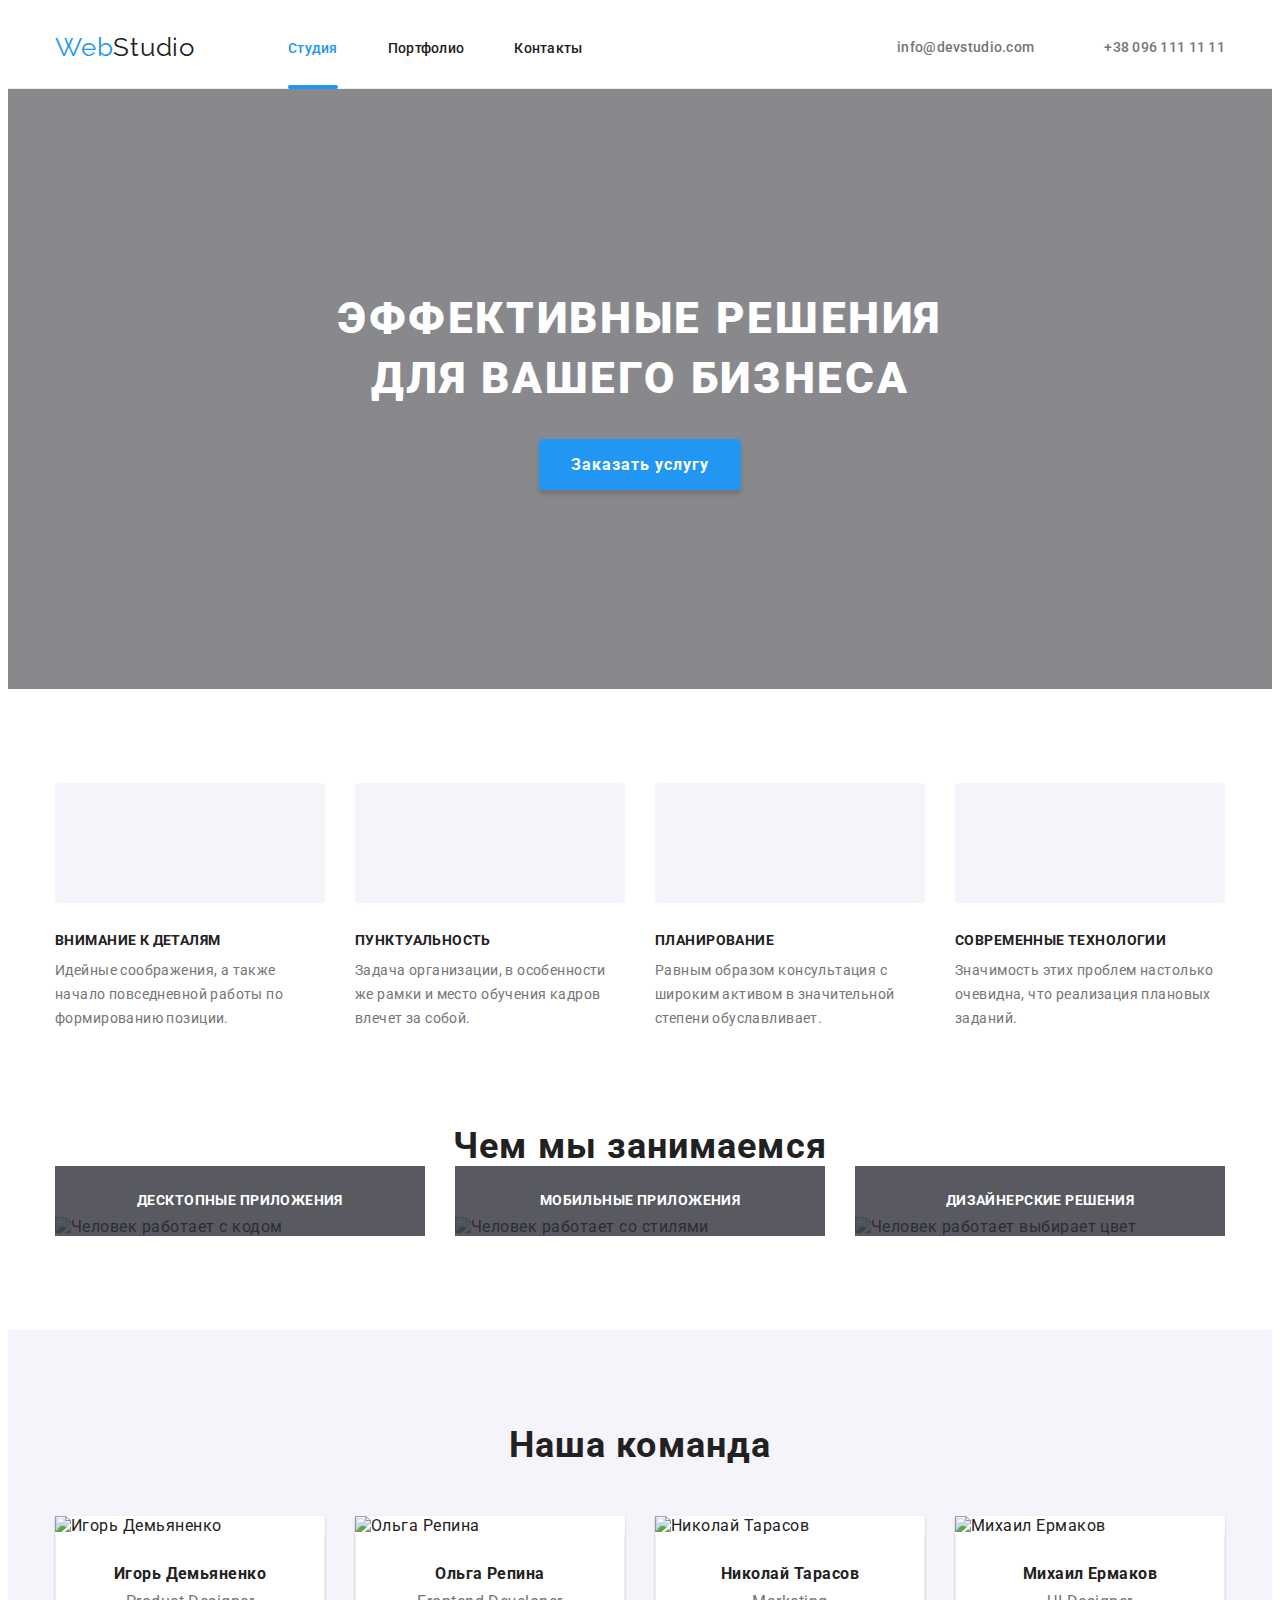
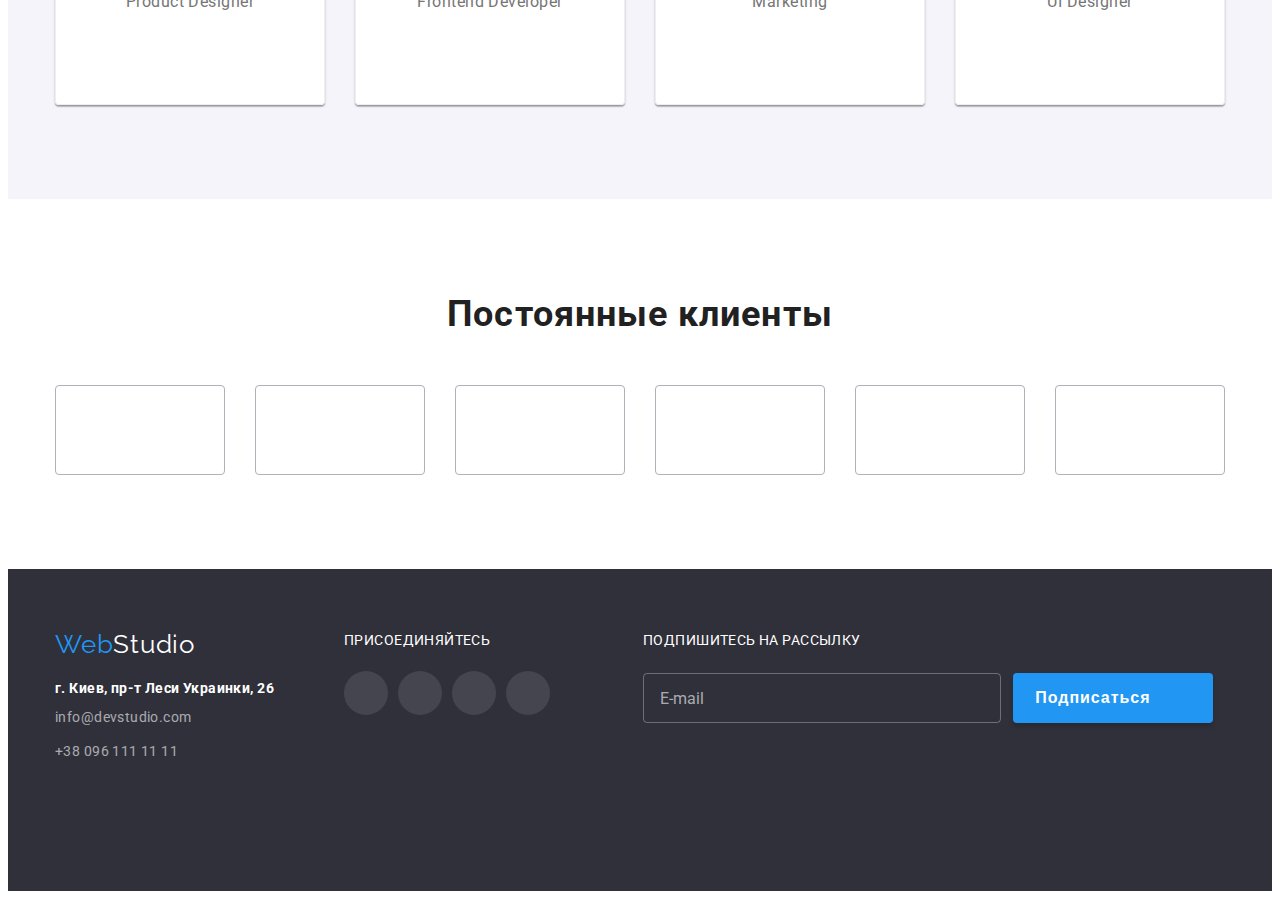
==== commit 1b278222: "вносит коррективы в дз" ====
--- a/index.html
+++ b/index.html
@@ -14,27 +14,27 @@
       rel="stylesheet"
       href="https://cdnjs.cloudflare.com/ajax/libs/normalize/1.0.0/normalize.min.css"
     />
-    <link rel="stylesheet" href="./css/styles.css" />
+    <link rel="stylesheet" href="./css/main.min.css" />
   </head>
   <body>
-    <header class="header-page">
-      <div class="container header-container">
-        <a href="./index.html" class="logo"
-          ><span class="logo-item">Web</span>Studio</a
+    <header class="header">
+      <div class="container header__container">
+        <a href="./index.html" class="logo header__logo"
+          ><span class="logo__item">Web</span>Studio</a
         >
         <nav class="navigation">
           <ul class="menu list">
-            <li class="menu-item">
+            <li class="menu__item">
               <a href="./index.html" class="link is-active">Студия</a>
             </li>
-            <li class="menu-item">
+            <li class="menu__item">
               <a href="./portfolio.html" class="link">Портфолио</a>
             </li>
-            <li class="menu-item"><a href="" class="link">Контакты</a></li>
+            <li class="menu__item"><a href="" class="link">Контакты</a></li>
           </ul>
         </nav>
         <ul class="menu list">
-          <li class="menu-item">
+          <li class="menu__item">
             <a href="mailto:info@devstudio.com" class="contact-list">
               <svg class="adress-icon" width="16px" height="12px">
                 <use href="./images/sprite.svg#icon-envelope"></use>
@@ -42,7 +42,7 @@
               info@devstudio.com</a
             >
           </li>
-          <li class="menu-item">
+          <li class="menu__item">
             <a href="tel:+380961111111" class="contact-list"
               ><svg class="adress-icon" width="10px" height="16px">
                 <use href="./images/sprite.svg#icon-smartphone"></use>
@@ -54,62 +54,62 @@
       </div>
     </header>
     <main>
-      <section class="section hero overlay">
+      <section class="section hero hero__overlay">
         <div class="container">
-          <h1 class="hero-title">Эффективные решения для вашего бизнеса</h1>
-          <button type="button" class="button" data-modal-open>
+          <h1 class="hero__title">Эффективные решения для вашего бизнеса</h1>
+          <button type="button" class="button hero__button" data-modal-open>
             Заказать услугу
           </button>
         </div>
       </section>
-      <section class="section adv-section">
+      <section class="section advantage advantage__section">
         <div class="container">
           <h2 class="visually-hidden">Наши преимущества</h2>
-          <ul class="list list-container">
-            <li class="list-item">
-              <div class="icon-box">
-                <svg class="adv-icon" width="70px" height="70px">
+          <ul class="list list__container">
+            <li class="list__item">
+              <div class="advantage__icon">
+                <svg class="" width="70px" height="70px">
                   <use href="./images/sprite.svg#icon-antenna"></use>
                 </svg>
               </div>
-              <h3 class="sub-title">ВНИМАНИЕ К ДЕТАЛЯМ</h3>
-              <p class="text">
+              <h3 class="advantage__title">ВНИМАНИЕ К ДЕТАЛЯМ</h3>
+              <p class="advantage__text">
                 Идейные соображения, а также начало повседневной работы по
                 формированию позиции.
               </p>
             </li>
-            <li class="list-item">
-              <div class="icon-box">
-                <svg class="adv-icon" width="70px" height="70px">
+            <li class="list__item">
+              <div class="advantage__icon">
+                <svg class="" width="70px" height="70px">
                   <use href="./images/sprite.svg#icon-clock"></use>
                 </svg>
               </div>
-              <h3 class="sub-title">ПУНКТУАЛЬНОСТЬ</h3>
-              <p class="text">
+              <h3 class="advantage__title">ПУНКТУАЛЬНОСТЬ</h3>
+              <p class="advantage__text">
                 Задача организации, в особенности же рамки и место обучения
                 кадров влечет за собой.
               </p>
             </li>
-            <li class="list-item">
-              <div class="icon-box">
-                <svg class="adv-icon" width="70px" height="70px">
+            <li class="list__item">
+              <div class="advantage__icon">
+                <svg class="" width="70px" height="70px">
                   <use href="./images/sprite.svg#icon-diagram"></use>
                 </svg>
               </div>
-              <h3 class="sub-title">ПЛАНИРОВАНИЕ</h3>
-              <p class="text">
+              <h3 class="advantage__title">ПЛАНИРОВАНИЕ</h3>
+              <p class="advantage__text">
                 Равным образом консультация с широким активом в значительной
                 степени обуславливает.
               </p>
             </li>
-            <li class="list-item">
-              <div class="icon-box">
-                <svg class="adv-icon" width="70px" height="70px">
+            <li class="list__item">
+              <div class="advantage__icon">
+                <svg class="" width="70px" height="70px">
                   <use href="./images/sprite.svg#icon-astronaut"></use>
                 </svg>
               </div>
-              <h3 class="sub-title">СОВРЕМЕННЫЕ ТЕХНОЛОГИИ</h3>
-              <p class="text">
+              <h3 class="advantage__title">СОВРЕМЕННЫЕ ТЕХНОЛОГИИ</h3>
+              <p class="advantage__text">
                 Значимость этих проблем настолько очевидна, что реализация
                 плановых заданий.
               </p>
@@ -117,106 +117,106 @@
           </ul>
         </div>
       </section>
-      <section class="section">
+      <section class="section development">
         <div class="container">
           <h2 class="title">Чем мы занимаемся</h2>
-          <ul class="list list-container">
-            <li class="list-item">
-              <div class="development-thumb">
+          <ul class="list list__container">
+            <li class="list__item">
+              <div class="development__thumb">
                 <img
                   src="./images/img1.jpg"
                   alt="Человек работает с кодом"
                   width="370"
                 />
-                <div class="development-title">
-                  <h3 class="sub-title">ДЕСКТОПНЫЕ ПРИЛОЖЕНИЯ</h3>
+                <div class="development__title">
+                  <h3 class="development__sub-title">ДЕСКТОПНЫЕ ПРИЛОЖЕНИЯ</h3>
                 </div>
               </div>
             </li>
-            <li class="list-item">
-              <div class="development-thumb">
+            <li class="list__item">
+              <div class="development__thumb">
                 <img
                   src="./images/img2.jpg"
                   alt="Человек работает со стилями"
                   width="370"
                 />
-                <div class="development-title">
-                  <h3 class="sub-title">МОБИЛЬНЫЕ ПРИЛОЖЕНИЯ</h3>
+                <div class="development__title">
+                  <h3 class="development__sub-title">МОБИЛЬНЫЕ ПРИЛОЖЕНИЯ</h3>
                 </div>
               </div>
             </li>
-            <li class="list-item">
-              <div class="development-thumb">
+            <li class="list__item">
+              <div class="development__thumb">
                 <img
                   src="./images/img3.jpg"
                   alt="Человек работает выбирает цвет"
                 />
-                <div class="development-title">
-                  <h3 class="sub-title">ДИЗАЙНЕРСКИЕ РЕШЕНИЯ</h3>
+                <div class="development__title">
+                  <h3 class="development__sub-title">ДИЗАЙНЕРСКИЕ РЕШЕНИЯ</h3>
                 </div>
               </div>
             </li>
           </ul>
         </div>
       </section>
-      <section class="section dif-section">
+      <section class="section team">
         <div class="container">
           <h2 class="title">Наша команда</h2>
-          <ul class="list list-container">
-            <li class="list-item team-item">
+          <ul class="list list__container">
+            <li class="list__item team__item">
               <img
                 src="./images/team1.jpg"
                 alt="Игорь Демьяненко"
                 width="270"
               />
-              <div class="text-container">
-                <h3 class="team-sub-title">Игорь Демьяненко</h3>
-                <p class="team-text">Product Designer</p>
+              <div class="team__text-container">
+                <h3 class="team__sub-title">Игорь Демьяненко</h3>
+                <p class="team__text">Product Designer</p>
                 <ul class="soc-icons">
-                  <li class="soc-icons-item">
-                    <a
-                      class="soc-icons-link"
-                      href=""
-                      target="_blank"
-                      rel="noonpener noreferer"
-                    >
-                      <svg class="soc-icons-svg" width="20px" height="20px">
+                  <li class="soc-icons__item">
+                    <a
+                      class="soc-icons__link"
+                      href=""
+                      target="_blank"
+                      rel="noonpener noreferer"
+                    >
+                      <svg class="soc-icons__svg" width="20px" height="20px">
                         <use href="./images/sprite.svg#icon-instagram"></use>
                       </svg>
                     </a>
                   </li>
-                  <li class="soc-icons-item">
-                    <a
-                      class="soc-icons-link"
-                      href=""
-                      target="_blank"
-                      rel="noonpener noreferer"
-                    >
-                      <svg class="soc-icons-svg" width="20px" height="20px">
+                  <li class="soc-icons__item">
+                    <a
+                      class="soc-icons__link"
+                      href=""
+                      target="_blank"
+                      rel="noonpener noreferer"
+                    >
+                      <svg class="soc-icons__svg" width="20px" height="20px">
                         <use href="./images/sprite.svg#icon-twitter"></use>
                       </svg>
                     </a>
                   </li>
-                  <li class="soc-icons-item">
-                    <a
-                      class="soc-icons-link"
-                      href=""
-                      target="_blank"
-                      rel="noonpener noreferer"
-                    >
-                      <svg class="soc-icons-svg" width="20px" height="20px">
+                  <li class="soc-icons__item">
+                    <a
+                      class="soc-icons__link"
+                      href=""
+                      target="_blank"
+                      rel="noonpener noreferer"
+                    >
+                      <svg class="soc-icons__svg" width="20px" height="20px">
                         <use href="./images/sprite.svg#icon-facebook"></use>
                       </svg>
                     </a>
                   </li>
-                  <li class="soc-icons-item">
-                    <a
-                      class="soc-icons-link"
-                      href=""
-                      target="_blank"
-                      rel="noonpener noreferer"
-                    >
-                      <svg class="soc-icons-svg" width="20px" height="20px">
+                  <li class="soc-icons__item">
+                    <a
+                      class="soc-icons__link"
+                      href=""
+                      target="_blank"
+                      rel="noonpener noreferer"
+                    >
+                      <svg class="soc-icons__svg" width="20px" height="20px">
                         <use href="./images/sprite.svg#icon-linkedin"></use>
                       </svg>
                     </a>
@@ -224,56 +224,56 @@
                 </ul>
               </div>
             </li>
-            <li class="list-item team-item">
+            <li class="list__item team__item">
               <img src="./images/team2.jpg" alt="Ольга Репина" width="270" />
-              <div class="text-container">
-                <h3 class="team-sub-title">Ольга Репина</h3>
-                <p class="team-text">Frontend Developer</p>
+              <div class="team__text-container">
+                <h3 class="team__sub-title">Ольга Репина</h3>
+                <p class="team__text">Frontend Developer</p>
                 <ul class="soc-icons">
-                  <li class="soc-icons-item">
-                    <a
-                      class="soc-icons-link"
-                      href=""
-                      target="_blank"
-                      rel="noonpener noreferer"
-                    >
-                      <svg class="soc-icons-svg" width="20px" height="20px">
+                  <li class="soc-icons__item">
+                    <a
+                      class="soc-icons__link"
+                      href=""
+                      target="_blank"
+                      rel="noonpener noreferer"
+                    >
+                      <svg class="soc-icons__svg" width="20px" height="20px">
                         <use href="./images/sprite.svg#icon-instagram"></use>
                       </svg>
                     </a>
                   </li>
-                  <li class="soc-icons-item">
-                    <a
-                      class="soc-icons-link"
-                      href=""
-                      target="_blank"
-                      rel="noonpener noreferer"
-                    >
-                      <svg class="soc-icons-svg" width="20px" height="20px">
+                  <li class="soc-icons__item">
+                    <a
+                      class="soc-icons__link"
+                      href=""
+                      target="_blank"
+                      rel="noonpener noreferer"
+                    >
+                      <svg class="soc-icons__svg" width="20px" height="20px">
                         <use href="./images/sprite.svg#icon-twitter"></use>
                       </svg>
                     </a>
                   </li>
-                  <li class="soc-icons-item">
-                    <a
-                      class="soc-icons-link"
-                      href=""
-                      target="_blank"
-                      rel="noonpener noreferer"
-                    >
-                      <svg class="soc-icons-svg" width="20px" height="20px">
+                  <li class="soc-icons__item">
+                    <a
+                      class="soc-icons__link"
+                      href=""
+                      target="_blank"
+                      rel="noonpener noreferer"
+                    >
+                      <svg class="soc-icons__svg" width="20px" height="20px">
                         <use href="./images/sprite.svg#icon-facebook"></use>
                       </svg>
                     </a>
                   </li>
-                  <li class="soc-icons-item">
-                    <a
-                      class="soc-icons-link"
-                      href=""
-                      target="_blank"
-                      rel="noonpener noreferer"
-                    >
-                      <svg class="soc-icons-svg" width="20px" height="20px">
+                  <li class="soc-icons__item">
+                    <a
+                      class="soc-icons__link"
+                      href=""
+                      target="_blank"
+                      rel="noonpener noreferer"
+                    >
+                      <svg class="soc-icons__svg" width="20px" height="20px">
                         <use href="./images/sprite.svg#icon-linkedin"></use>
                       </svg>
                     </a>
@@ -281,56 +281,56 @@
                 </ul>
               </div>
             </li>
-            <li class="list-item team-item">
+            <li class="list__item team__item">
               <img src="./images/team3.jpg" alt="Николай Тарасов" width="270" />
-              <div class="text-container">
-                <h3 class="team-sub-title">Николай Тарасов</h3>
-                <p class="team-text">Marketing</p>
+              <div class="team__text-container">
+                <h3 class="team__sub-title">Николай Тарасов</h3>
+                <p class="team__text">Marketing</p>
                 <ul class="soc-icons">
-                  <li class="soc-icons-item">
-                    <a
-                      class="soc-icons-link"
-                      href=""
-                      target="_blank"
-                      rel="noonpener noreferer"
-                    >
-                      <svg class="soc-icons-svg" width="20px" height="20px">
+                  <li class="soc-icons__item">
+                    <a
+                      class="soc-icons__link"
+                      href=""
+                      target="_blank"
+                      rel="noonpener noreferer"
+                    >
+                      <svg class="soc-icons__svg" width="20px" height="20px">
                         <use href="./images/sprite.svg#icon-instagram"></use>
                       </svg>
                     </a>
                   </li>
-                  <li class="soc-icons-item">
-                    <a
-                      class="soc-icons-link"
-                      href=""
-                      target="_blank"
-                      rel="noonpener noreferer"
-                    >
-                      <svg class="soc-icons-svg" width="20px" height="20px">
+                  <li class="soc-icons__item">
+                    <a
+                      class="soc-icons__link"
+                      href=""
+                      target="_blank"
+                      rel="noonpener noreferer"
+                    >
+                      <svg class="soc-icons__svg" width="20px" height="20px">
                         <use href="./images/sprite.svg#icon-twitter"></use>
                       </svg>
                     </a>
                   </li>
-                  <li class="soc-icons-item">
-                    <a
-                      class="soc-icons-link"
-                      href=""
-                      target="_blank"
-                      rel="noonpener noreferer"
-                    >
-                      <svg class="soc-icons-svg" width="20px" height="20px">
+                  <li class="soc-icons__item">
+                    <a
+                      class="soc-icons__link"
+                      href=""
+                      target="_blank"
+                      rel="noonpener noreferer"
+                    >
+                      <svg class="soc-icons__svg" width="20px" height="20px">
                         <use href="./images/sprite.svg#icon-facebook"></use>
                       </svg>
                     </a>
                   </li>
-                  <li class="soc-icons-item">
-                    <a
-                      class="soc-icons-link"
-                      href=""
-                      target="_blank"
-                      rel="noonpener noreferer"
-                    >
-                      <svg class="soc-icons-svg" width="20px" height="20px">
+                  <li class="soc-icons__item">
+                    <a
+                      class="soc-icons__link"
+                      href=""
+                      target="_blank"
+                      rel="noonpener noreferer"
+                    >
+                      <svg class="soc-icons__svg" width="20px" height="20px">
                         <use href="./images/sprite.svg#icon-linkedin"></use>
                       </svg>
                     </a>
@@ -338,56 +338,56 @@
                 </ul>
               </div>
             </li>
-            <li class="list-item team-item">
+            <li class="list__item team__item">
               <img src="./images/team4.jpg" alt="Михаил Ермаков" width="270" />
-              <div class="text-container">
-                <h3 class="team-sub-title">Михаил Ермаков</h3>
-                <p class="team-text">UI Designer</p>
+              <div class="team__text-container">
+                <h3 class="team__sub-title">Михаил Ермаков</h3>
+                <p class="team__text">UI Designer</p>
                 <ul class="soc-icons">
-                  <li class="soc-icons-item">
-                    <a
-                      class="soc-icons-link"
-                      href=""
-                      target="_blank"
-                      rel="noonpener noreferer"
-                    >
-                      <svg class="soc-icons-svg" width="20px" height="20px">
+                  <li class="soc-icons__item">
+                    <a
+                      class="soc-icons__link"
+                      href=""
+                      target="_blank"
+                      rel="noonpener noreferer"
+                    >
+                      <svg class="soc-icons__svg" width="20px" height="20px">
                         <use href="./images/sprite.svg#icon-instagram"></use>
                       </svg>
                     </a>
                   </li>
-                  <li class="soc-icons-item">
-                    <a
-                      class="soc-icons-link"
-                      href=""
-                      target="_blank"
-                      rel="noonpener noreferer"
-                    >
-                      <svg class="soc-icons-svg" width="20px" height="20px">
+                  <li class="soc-icons__item">
+                    <a
+                      class="soc-icons__link"
+                      href=""
+                      target="_blank"
+                      rel="noonpener noreferer"
+                    >
+                      <svg class="soc-icons__svg" width="20px" height="20px">
                         <use href="./images/sprite.svg#icon-twitter"></use>
                       </svg>
                     </a>
                   </li>
-                  <li class="soc-icons-item">
-                    <a
-                      class="soc-icons-link"
-                      href=""
-                      target="_blank"
-                      rel="noonpener noreferer"
-                    >
-                      <svg class="soc-icons-svg" width="20px" height="20px">
+                  <li class="soc-icons__item">
+                    <a
+                      class="soc-icons__link"
+                      href=""
+                      target="_blank"
+                      rel="noonpener noreferer"
+                    >
+                      <svg class="soc-icons__svg" width="20px" height="20px">
                         <use href="./images/sprite.svg#icon-facebook"></use>
                       </svg>
                     </a>
                   </li>
-                  <li class="soc-icons-item">
-                    <a
-                      class="soc-icons-link"
-                      href=""
-                      target="_blank"
-                      rel="noonpener noreferer"
-                    >
-                      <svg class="soc-icons-svg" width="20px" height="20px">
+                  <li class="soc-icons__item">
+                    <a
+                      class="soc-icons__link"
+                      href=""
+                      target="_blank"
+                      rel="noonpener noreferer"
+                    >
+                      <svg class="soc-icons__svg" width="20px" height="20px">
                         <use href="./images/sprite.svg#icon-linkedin"></use>
                       </svg>
                     </a>
@@ -398,73 +398,73 @@
           </ul>
         </div>
       </section>
-      <section class="section">
+      <section class="section client">
         <div class="container">
           <h2 class="title">Постоянные клиенты</h2>
-          <ul class="list client-list">
+          <ul class="list client__list">
             <li>
               <a
-                class="client-link"
+                class="client__link"
                 href=""
                 target="_blank"
                 rel="noonpener noreferer"
               >
-                <svg class="client-icon" width="170px" height="90px">
+                <svg class="client__icon" width="170px" height="90px">
                   <use href="./images/sprite.svg#icon-logo1"></use>
                 </svg>
               </a>
             </li>
             <li>
               <a
-                class="client-link"
-                href=""
-                target="_blank"
-                rel="noonpener noreferer"
-                ><svg class="client-icon" width="170px" height="90px">
+                class="client__link"
+                href=""
+                target="_blank"
+                rel="noonpener noreferer"
+                ><svg class="client__icon" width="170px" height="90px">
                   <use href="./images/sprite.svg#icon-logo2"></use>
                 </svg>
               </a>
             </li>
             <li>
               <a
-                class="client-link"
-                href=""
-                target="_blank"
-                rel="noonpener noreferer"
-                ><svg class="client-icon" width="170px" height="90px">
+                class="client__link"
+                href=""
+                target="_blank"
+                rel="noonpener noreferer"
+                ><svg class="client__icon" width="170px" height="90px">
                   <use href="./images/sprite.svg#icon-logo3"></use>
                 </svg>
               </a>
             </li>
             <li>
               <a
-                class="client-link"
-                href=""
-                target="_blank"
-                rel="noonpener noreferer"
-                ><svg class="client-icon" width="170px" height="90px">
+                class="client__link"
+                href=""
+                target="_blank"
+                rel="noonpener noreferer"
+                ><svg class="client__icon" width="170px" height="90px">
                   <use href="./images/sprite.svg#icon-logo4"></use>
                 </svg>
               </a>
             </li>
             <li>
               <a
-                class="client-link"
-                href=""
-                target="_blank"
-                rel="noonpener noreferer"
-                ><svg class="client-icon" width="170px" height="90px">
+                class="client__link"
+                href=""
+                target="_blank"
+                rel="noonpener noreferer"
+                ><svg class="client__icon" width="170px" height="90px">
                   <use href="./images/sprite.svg#icon-logo5"></use>
                 </svg>
               </a>
             </li>
             <li>
               <a
-                class="client-link"
-                href=""
-                target="_blank"
-                rel="noonpener noreferer"
-                ><svg class="client-icon" width="170px" height="90px">
+                class="client__link"
+                href=""
+                target="_blank"
+                rel="noonpener noreferer"
+                ><svg class="client__icon" width="170px" height="90px">
                   <use href="./images/sprite.svg#icon-logo6"></use>
                 </svg>
               </a>
@@ -473,40 +473,40 @@
         </div>
       </section>
     </main>
-    <footer class="footer-bcg">
-      <div class="container footer-container">
+    <footer class="footer footer__bcg">
+      <div class="container footer__container">
         <div>
-          <a href="./index.html" class="footer-logo"
-            ><span class="logo-item">Web</span>Studio</a
+          <a href="./index.html" class="logo footer__logo"
+            ><span class="logo__item">Web</span>Studio</a
           >
           <address class="address">
-            <p class="footer-text">г. Киев, пр-т Леси Украинки, 26</p>
+            <p class="footer__text">г. Киев, пр-т Леси Украинки, 26</p>
             <ul class="list">
-              <li class="footer-list-item">
-                <a href="mailto:info@devstudio.com" class="footer-contacts"
+              <li class="footer-list__item">
+                <a href="mailto:info@devstudio.com" class="footer__contacts"
                   >info@devstudio.com</a
                 >
               </li>
               <li>
-                <a href="tel:+380961111111" class="footer-contacts"
+                <a href="tel:+380961111111" class="footer__contacts"
                   >+38 096 111 11 11</a
                 >
               </li>
             </ul>
           </address>
         </div>
-        <div class="footer-socials">
-          <p class="footer-socials-text">ПРИСОЕДИНЯЙТЕСЬ</p>
-          <ul class="footer-socials-icons">
-            <li class="footer-socials-icons-item">
-              <a
-                class="footer-socials-icons-link"
+        <div class="footer__socials">
+          <p class="footer__socials-text">ПРИСОЕДИНЯЙТЕСЬ</p>
+          <ul class="footer__socials-icons">
+            <li class="footer__socials-icons--item">
+              <a
+                class="footer__socials-icons--link"
                 href=""
                 target="_blank"
                 rel="noonpener noreferer"
               >
                 <svg
-                  class="footer-socials-icons-svg"
+                  class="footer__socials-icons--svg"
                   width="20px"
                   height="20px"
                 >
@@ -514,15 +514,15 @@
                 </svg>
               </a>
             </li>
-            <li class="soc-icons-item">
-              <a
-                class="footer-socials-icons-link"
+            <li class="footer__socials-icons--item">
+              <a
+                class="footer__socials-icons--link"
                 href=""
                 target="_blank"
                 rel="noonpener noreferer"
               >
                 <svg
-                  class="footer-socials-icons-svg"
+                  class="footer__socials-icons--svg"
                   width="20px"
                   height="20px"
                 >
@@ -530,15 +530,15 @@
                 </svg>
               </a>
             </li>
-            <li class="footer-socials-icons-item">
-              <a
-                class="footer-socials-icons-link"
+            <li class="footer__socials-icons--item">
+              <a
+                class="footer__socials-icons--link"
                 href=""
                 target="_blank"
                 rel="noonpener noreferer"
               >
                 <svg
-                  class="footer-socials-icons-svg"
+                  class="footer__socials-icons--svg"
                   width="20px"
                   height="20px"
                 >
@@ -546,15 +546,15 @@
                 </svg>
               </a>
             </li>
-            <li class="footer-socials-icons-item">
-              <a
-                class="footer-socials-icons-link"
+            <li class="footer__socials-icons--item">
+              <a
+                class="footer__socials-icons--link"
                 href=""
                 target="_blank"
                 rel="noonpener noreferer"
               >
                 <svg
-                  class="footer-socials-icons-svg"
+                  class="footer__socials-icons--svg"
                   width="20px"
                   height="20px"
                 >
@@ -564,18 +564,21 @@
             </li>
           </ul>
         </div>
-        <div class="footer-form-place">
-          <p class="footer-socials-text">ПОДПИШИТЕСЬ НА РАССЫЛКУ</p>
-          <form action="" class="footer-form">
+        <div class="footer__form">
+          <p class="footer__socials-text">ПОДПИШИТЕСЬ НА РАССЫЛКУ</p>
+          <form class="footer__form--place">
             <input
               type="email"
               name="user-email"
-              class="footer-form-field"
+              class="footer__form--field"
               placeholder="E-mail"
             />
-            <button type="submit" class="subscribe-button">
+            <button
+              type="submit"
+              class="subscribe-button subscribe-button__size"
+            >
               Подписаться
-              <svg class="subscribe-button-icon" width="24px" height="24px">
+              <svg class="subscribe-button__icon" width="24px" height="24px">
                 <use href="./images/sprite.svg#icon-send"></use>
               </svg>
             </button>
@@ -584,65 +587,78 @@
       </div>
     </footer>
     <div class="backdrop is-hidden" data-modal>
-      <div class="modal-window">
-        <div class="modal">
-          <button class="modal-btn-close" data-modal-close>X</button>
-          <h2 class="modal-title">Оставьте свои данные, мы вам перезвоним</h2>
-          <form class="modal-form">
-            <div class="modal-form-field">
-              <label for="name" class="label-name">Имя</label>
+      <div class="modal">
+        <div class="modal__window">
+          <button class="close-button" data-modal-close>
+            <svg class="close-button__icon" width="11px" height="11px">
+              <use href="./images/sprite.svg#icon-close"></use>
+            </svg>
+          </button>
+          <h2 class="modal__title">Оставьте свои данные, мы вам перезвоним</h2>
+          <form class="form">
+            <div class="form__field">
+              <label for="name" class="form__label">Имя</label>
               <input
                 type="text"
                 name="name"
                 id="name"
-                class="modal-form-input"
+                class="form__input"
                 placeholder=" "
               />
-              <svg class="modal-icon" width="18px" height="18px">
+              <svg class="form__icon" width="18px" height="18px">
                 <use href="./images/sprite.svg#icon-person"></use>
               </svg>
             </div>
-            <div class="modal-form-field">
-              <label for="tel" class="label-name">Телефон</label>
+            <div class="form__field">
+              <label for="tel" class="form__label">Телефон</label>
               <input
                 type="tel"
                 name="tel"
                 id="tel"
-                class="modal-form-input"
+                class="form__input"
                 placeholder=" "
               />
-              <svg class="modal-icon" width="18px" height="18px">
+              <svg class="form__icon" width="18px" height="18px">
                 <use href="./images/sprite.svg#icon-phone"></use>
               </svg>
             </div>
-            <div class="modal-form-field">
-              <label for="email" class="label-name">Почта</label>
+            <div class="form__field">
+              <label for="email" class="form__label">Почта</label>
               <input
                 type="email"
                 name="email"
                 id="email"
-                class="modal-form-input"
+                class="form__input"
                 placeholder=" "
               />
-              <svg class="modal-icon" width="18px" height="18px">
+              <svg class="form__icon" width="18px" height="18px">
                 <use href="./images/sprite.svg#icon-email"></use>
               </svg>
             </div>
-            <label for="comment" class="label-name">Комментарий</label>
-            <textarea
-              name="comment"
-              id="comment"
-              cols="30"
-              rows="10"
-              class="modal-form-input"
-              placeholder="Введите текст"
-            ></textarea>
-            <input type="checkbox" name="" id="" />
-            <label for=""
+            <div>
+              <label for="comment" class="form__label">Комментарий</label>
+              <textarea
+                name="comment"
+                id="comment"
+                cols="53"
+                rows="6"
+                class="form__textarea"
+                placeholder="Введите текст"
+              ></textarea>
+            </div>
+            <input
+              type="checkbox"
+              name="checkbox"
+              id="checkbox"
+              class="form__checkbox visually-hidden"
+            />
+            <label for="checkbox" class="form__checkbox-label"
               >Соглашаюсь с рассылкой и принимаю
-              <a href="#">Условия договора</a></label
+              <a href="#" class="form__checkbox-link"
+                >Условия договора</a
+              ></label
             >
-            <button type="submit">Отправить</button>
+            <button type="submit" class="submit-button">Отправить</button>
           </form>
         </div>
       </div>
--- a/css/main.min.css
+++ b/css/main.min.css
@@ -0,0 +1,2 @@
+:root{--hover-color: #2196f3;--title-color: #212121;--text-color: #757575;--white-text: #ffffff}html{box-sizing:border-box}*,*::before,*::after{box-sizing:inherit}body{font-family:roboto, sans-serif;letter-spacing:0.03em;color:var(--title-color)}h1,h2,h3,p{margin:0px}img{display:block}.visually-hidden{position:absolute !important;clip:rect(1px 1px 1px 1px);clip:rect(1px, 1px, 1px, 1px);padding:0 !important;border:0 !important;height:1px !important;width:1px !important;overflow:hidden}.container{width:1200px;padding-left:15px;padding-right:15px;margin-left:auto;margin-right:auto}.button{font-family:inherit;font-weight:700;font-size:16px;letter-spacing:0.06em;background-color:var(--hover-color);color:var(--white-text);cursor:pointer;box-shadow:0px 4px 4px rgba(0,0,0,0.15);border-radius:4px;border-width:0px}.hero__button{display:flex;margin-left:auto;margin-right:auto;padding:16px 32px;margin-top:30px}.subscribe-button{background:var(--hover-color);box-shadow:0px 4px 4px rgba(0,0,0,0.15);border-radius:4px;border-width:0px;color:var(--white-text);font-weight:700;font-size:16px;line-height:1.87;letter-spacing:0.06em;display:flex;align-items:center;justify-content:space-evenly}.subscribe-button__size{margin-top:20px;width:200px;height:50px}.subscribe-button__icon{fill:white}.logo{font-family:Raleway, sans-serif;text-decoration:none;color:inherit;font-size:26px;line-height:1.2;letter-spacing:0.03em}.logo__item{color:var(--hover-color)}.header__logo{margin-right:93px}.contact-list{display:flex;align-items:center;text-decoration:none;color:var(--text-color);font-weight:500;font-size:14px;line-height:1.14;letter-spacing:0.02em;transition:color 250ms cubic-bezier(0.4, 0, 0.2, 1)}.contact-list:hover,.contact-list:focus{color:var(--hover-color)}.contact-list:focus .adress-icon,.contact-list:hover .adress-icon{fill:var(--hover-color)}.adress-icon{fill:var(--text-color);margin-right:10px;transition:fill 250ms cubic-bezier(0.4, 0, 0.2, 1)}.title{margin-bottom:50px;font-weight:700;font-size:36px;line-height:42px;text-align:center;letter-spacing:0.03em}.hero__title{margin-left:auto;margin-right:auto;max-width:700px;font-weight:900;font-size:44px;line-height:1.36;text-align:center;letter-spacing:0.06em;text-transform:uppercase;color:var(--white-text)}.advantage__title{margin-bottom:10px;font-weight:700;font-size:14px;line-height:1.14;letter-spacing:0.03em}.development__title{position:absolute;bottom:0;left:0;width:370px;height:70px;background:rgba(47,48,58,0.8)}.backdrop{position:fixed;top:0;left:0;width:100%;height:100%;background:rgba(0,0,0,0.2);overflow-y:auto}.is-hidden{opacity:0;visibility:hidden;pointer-events:none}.modal{display:flex;justify-content:center;align-items:center;min-height:100%;padding:15px}.modal__window{position:relative;width:528px;height:581px;padding:40px;box-shadow:0px 1px 3px rgba(0,0,0,0.12),0px 1px 1px rgba(0,0,0,0.14),0px 2px 1px rgba(0,0,0,0.2);border-radius:4px;background-color:#fff}.close-button{position:absolute;top:8px;right:8px;background:#ffffff;border:1px solid rgba(0,0,0,0.1);border-radius:50%;text-align:center;box-sizing:border-box;width:30px;height:30px}.close-button:focus-within>.close-button__icon,.close-button:hover>.close-button__icon{fill:var(--hover-color)}.close-button__icon{fill:#000;transition:fill 250ms cubic-bezier(0.4, 0, 0.2, 1)}.modal__title{font-size:20px;line-height:1.15;text-align:center;letter-spacing:0.03em;margin-bottom:12px}.form{display:flex;flex-direction:column;align-items:center}.form__field{display:flex;flex-direction:column;position:relative;margin-bottom:10px}.form__icon{position:absolute;top:50%;left:12px;transition:fill 250ms cubic-bezier(0.4, 0, 0.2, 1)}.form__label{font-size:12px;line-height:1.16;letter-spacing:0.01em;color:var(--text-color);margin-bottom:4px}.form__input{width:448px;height:40px;border:1px solid rgba(33,33,33,0.2);border-radius:4px;padding-left:42px;outline:none;transition:border 250ms cubic-bezier(0.4, 0, 0.2, 1)}.form__input:focus-within{border:1px solid var(--hover-color)}.form__input:focus-within+.form__icon{fill:var(--hover-color)}.form__textarea{border:1px solid rgba(33,33,33,0.2);border-radius:4px;width:448px;outline:none;padding-top:12px;padding-left:16px}.form__textarea:focus-within{border:1px solid var(--hover-color)}.form__textarea::placeholder{font-size:12px;line-height:1.16;letter-spacing:0.01em;color:rgba(117,117,117,0.5)}.form__checkbox-label{font-weight:400;font-size:14px;line-height:1.71;text-align:center;letter-spacing:0.03em;color:var(--text-color);margin-top:20px;margin-bottom:30px}.form__checkbox-link{font-weight:400;font-size:14px;line-height:1.71;letter-spacing:0.03em;color:var(--hover-color)}.form__checkbox-label::before{content:"";width:16px;height:15px;display:inline-block;border:1.7px solid #212121;border-radius:2px;margin-right:8px;position:relative;top:2px}.form__checkbox:checked+.form__checkbox-label::before{background-image:url(../images/icons/newicons/check.svg);background-repeat:no-repeat;background-position:center;background-size:contain;background-color:var(--hover-color);border-color:var(--hover-color)}.submit-button{width:200px;height:50px;background-color:var(--hover-color);color:var(--white-text);border:none;border-radius:4px;box-shadow:0px 4px 4px rgba(0,0,0,0.15)}.submit-button:focus,.submit-button:hover,.submit-button:active{background-color:#188ce8}.soc-icons{list-style:none;padding-left:0px;display:flex;justify-content:center;margin-top:18px;margin-bottom:0px;margin-right:0;margin-left:0}.soc-icons__link{display:flex;justify-content:center;align-items:center;width:44px;height:44px;border-radius:50%;background-color:#ffffff;transition:background-color 250ms cubic-bezier(0.4, 0, 0.2, 1)}.soc-icons__link:hover,.soc-icons__link:focus{background-color:var(--hover-color)}.soc-icons__link:hover>.soc-icons__svg,.soc-icons__link:focus>.soc-icons__svg{fill:#ffffff}.soc-icons__item:not(:last-child){margin-right:10px}.soc-icons__svg{fill:#afb1b8;transition:fill 250ms cubic-bezier(0.4, 0, 0.2, 1)}.section{padding-top:94px;padding-bottom:94px}.header{border-bottom:1px solid #ececec}.header__container{display:flex;align-items:center;padding-top:24px;padding-bottom:25px}.menu{display:inline-flex}.menu__item:not(:last-child){margin-right:50px}.navigation{margin-right:auto}.list{list-style:none;margin:0px;padding-left:0px}.link{text-decoration:none;color:inherit;font-weight:500;font-size:14px;line-height:1.14;letter-spacing:0.02em;position:relative;transition:color 250ms cubic-bezier(0.4, 0, 0.2, 1)}.link::after{content:"";display:block;height:4px;width:100%;border-radius:2px;position:absolute;bottom:-33px;left:0;opacity:0;background-color:var(--hover-color);transition:background-color 250ms cubic-bezier(0.4, 0, 0.2, 1),opacity 250ms cubic-bezier(0.4, 0, 0.2, 1)}.link:hover,.link:focus{color:var(--hover-color)}.link:hover::after,.link:focus::after{opacity:1}.link.is-active{color:var(--hover-color)}.link.is-active::after{opacity:1}.hero{background-color:#c4c4c4;padding-top:200px;padding-bottom:200px}.hero__overlay{max-width:1600px;height:600px;margin-left:auto;margin-right:auto;background-image:linear-gradient(to right, rgba(47,48,58,0.4), rgba(47,48,58,0.4)),url("../images/hero.jpg")}.advantage__section{padding-bottom:0px}.list__container{display:flex}.list__item:not(:last-child){margin-right:30px}.advantage__icon{width:270px;height:120px;padding:25px 100px;margin-bottom:30px;background-color:#f5f4fa;border-radius:4px}.advantage__text{font-size:14px;line-height:1.7;letter-spacing:0.03em;color:var(--text-color)}.development__thumb{position:relative}.development__sub-title{color:var(--white-text);text-align:center;margin-top:27px;margin-bottom:10px;font-weight:700;font-size:14px;line-height:1.14;letter-spacing:0.03em}.team{background-color:#f5f4fa}.team__item{background:#ffffff;box-shadow:0px 1px 3px rgba(0,0,0,0.12),0px 1px 1px rgba(0,0,0,0.14),0px 2px 1px rgba(0,0,0,0.2);border-radius:0px 0px 4px 4px}.team__sub-title{margin-bottom:10px;font-weight:700;font-size:16px;line-height:1.18;text-align:center;letter-spacing:0.03em}.team__text-container{border:1px solid #eeeeee;border-top:0px;border-radius:0px 0px 4px 4px;padding:30px 24px}.team__text{font-size:16px;line-height:1.18;letter-spacing:0.03em;text-align:center;color:var(--text-color)}.client__list{display:flex;align-items:center;justify-content:space-between}.client__link{display:flex;width:170px;height:90px}.client__link:hover .client__icon,.client__link:focus .client__icon{fill:var(--hover-color);border-color:var(--hover-color)}.client__icon{border:1px solid #afb1b8;border-radius:4px;fill:#afb1b8;transition:fill 250ms cubic-bezier(0.4, 0, 0.2, 1),border-color 250ms cubic-bezier(0.4, 0, 0.2, 1)}.footer__container{display:flex}.footer__bcg{padding-top:60px;padding-bottom:60px;background-color:#2f303a}.address{font-style:inherit}.footer__logo{display:inline-block;margin-bottom:20px;color:var(--white-text)}.footer-list__item{margin-top:10px;margin-bottom:10px}.footer__socials{margin-left:70px;margin-bottom:100px}.footer__socials-text{font-size:14px;line-height:1.7;letter-spacing:0.03em;color:var(--white-text)}.footer__contacts{text-decoration:none;font-weight:400;font-size:14px;line-height:1.7;letter-spacing:0.03em;color:rgba(255,255,255,0.6)}.footer__contacts:hover{color:var(--hover-color)}.footer__contacts:focus{color:var(--hover-color)}.footer__text{font-weight:bold;font-size:14px;line-height:16px;letter-spacing:0.03em;color:var(--white-text)}.footer-socials-list{display:flex}.footer__socials-icons{list-style:none;padding-left:0px;display:flex;justify-content:center;margin-top:18px}.footer__socials-icons--link{display:flex;justify-content:center;align-items:center;width:44px;height:44px;border-radius:50%;background-color:rgba(255,255,255,0.1);transition:background-color 250ms cubic-bezier(0.4, 0, 0.2, 1)}.footer__socials-icons--link:hover,.footer__socials-icons--link:focus{background-color:var(--hover-color)}.footer__socials-icons--item:not(:last-child){margin-right:10px}.footer__socials-icons--svg{fill:#ffffff}.footer__form{margin-left:93px}.footer__form--place{display:flex}.footer__form--field{margin-top:20px;margin-right:12px;width:358px;height:50px;padding-left:16px;background:transparent;border:1px solid rgba(255,255,255,0.3);border-radius:4px;font-family:roboto, sans-serif;font-size:16px;line-height:1.25;color:var(--white-text)}.footer__form--field::placeholder{color:rgba(255,255,255,0.6);font-size:16px;line-height:1.25}.portfolio{display:inline-flex;flex-wrap:wrap}.portfolio__element{width:calc((100% - 60px) / 3);margin-right:30px;margin-bottom:30px;transition:box-shadow 250ms cubic-bezier(0.4, 0, 0.2, 1);overflow:hidden}.portfolio__element:hover{box-shadow:0px 1px 1px rgba(0,0,0,0.12),0px 4px 4px rgba(0,0,0,0.06),1px 4px 6px rgba(0,0,0,0.16)}.portfolio__element:hover .portfolio__overlay{transform:translateY(-100%)}.portfolio__element:nth-child(3n){margin-right:0}.portfolio__element:nth-child(n+7){margin-bottom:0}.portfolio__thumb{position:relative;overflow:hidden}.portfolio__overlay{position:absolute;width:100%;height:100%;padding:63px 24px;text-align:left;font-size:18px;line-height:1.56;letter-spacing:0.03em;color:var(--white-text);background:rgba(33,150,243,0.9);transform:translateY(0);transition:transform 250ms cubic-bezier(0.4, 0, 0.2, 1)}.portfolio__text-container{border:1px solid #eeeeee;border-top:0px;border-radius:0px 0px 4px 4px;padding:30px 24px}.portfolio__title{font-weight:700;font-size:18px;line-height:2;letter-spacing:0.06em}.portfolio__text{font-size:16px;line-height:1.87;letter-spacing:0.03em;color:var(--text-color)}.portfolio__link{text-decoration:none;color:inherit}.button-list{display:flex;justify-content:center}.button-list--position{margin-bottom:50px}.button-list .button-list__thumb:not(:last-child){margin-right:8px}.button-list__item{font-family:inherit;background-color:#f5f4fa;color:var(--title-color);font-weight:500;font-size:16px;border-width:0px;line-height:1.62;text-align:center;letter-spacing:0.03em;cursor:pointer;border-radius:4px;padding:6px 22px;transition:background-color 250ms cubic-bezier(0.4, 0, 0.2, 1),color 250ms cubic-bezier(0.4, 0, 0.2, 1),box-shadow 250ms cubic-bezier(0.4, 0, 0.2, 1)}.button-list__item:hover,.button-list__item.is-active,.button-list__item:active{background-color:var(--hover-color);color:var(--white-text);box-shadow:0px 3px 1px rgba(0,0,0,0.1),0px 1px 2px rgba(0,0,0,0.08),0px 2px 2px rgba(0,0,0,0.12)}
+/*# sourceMappingURL=main.min.css.map */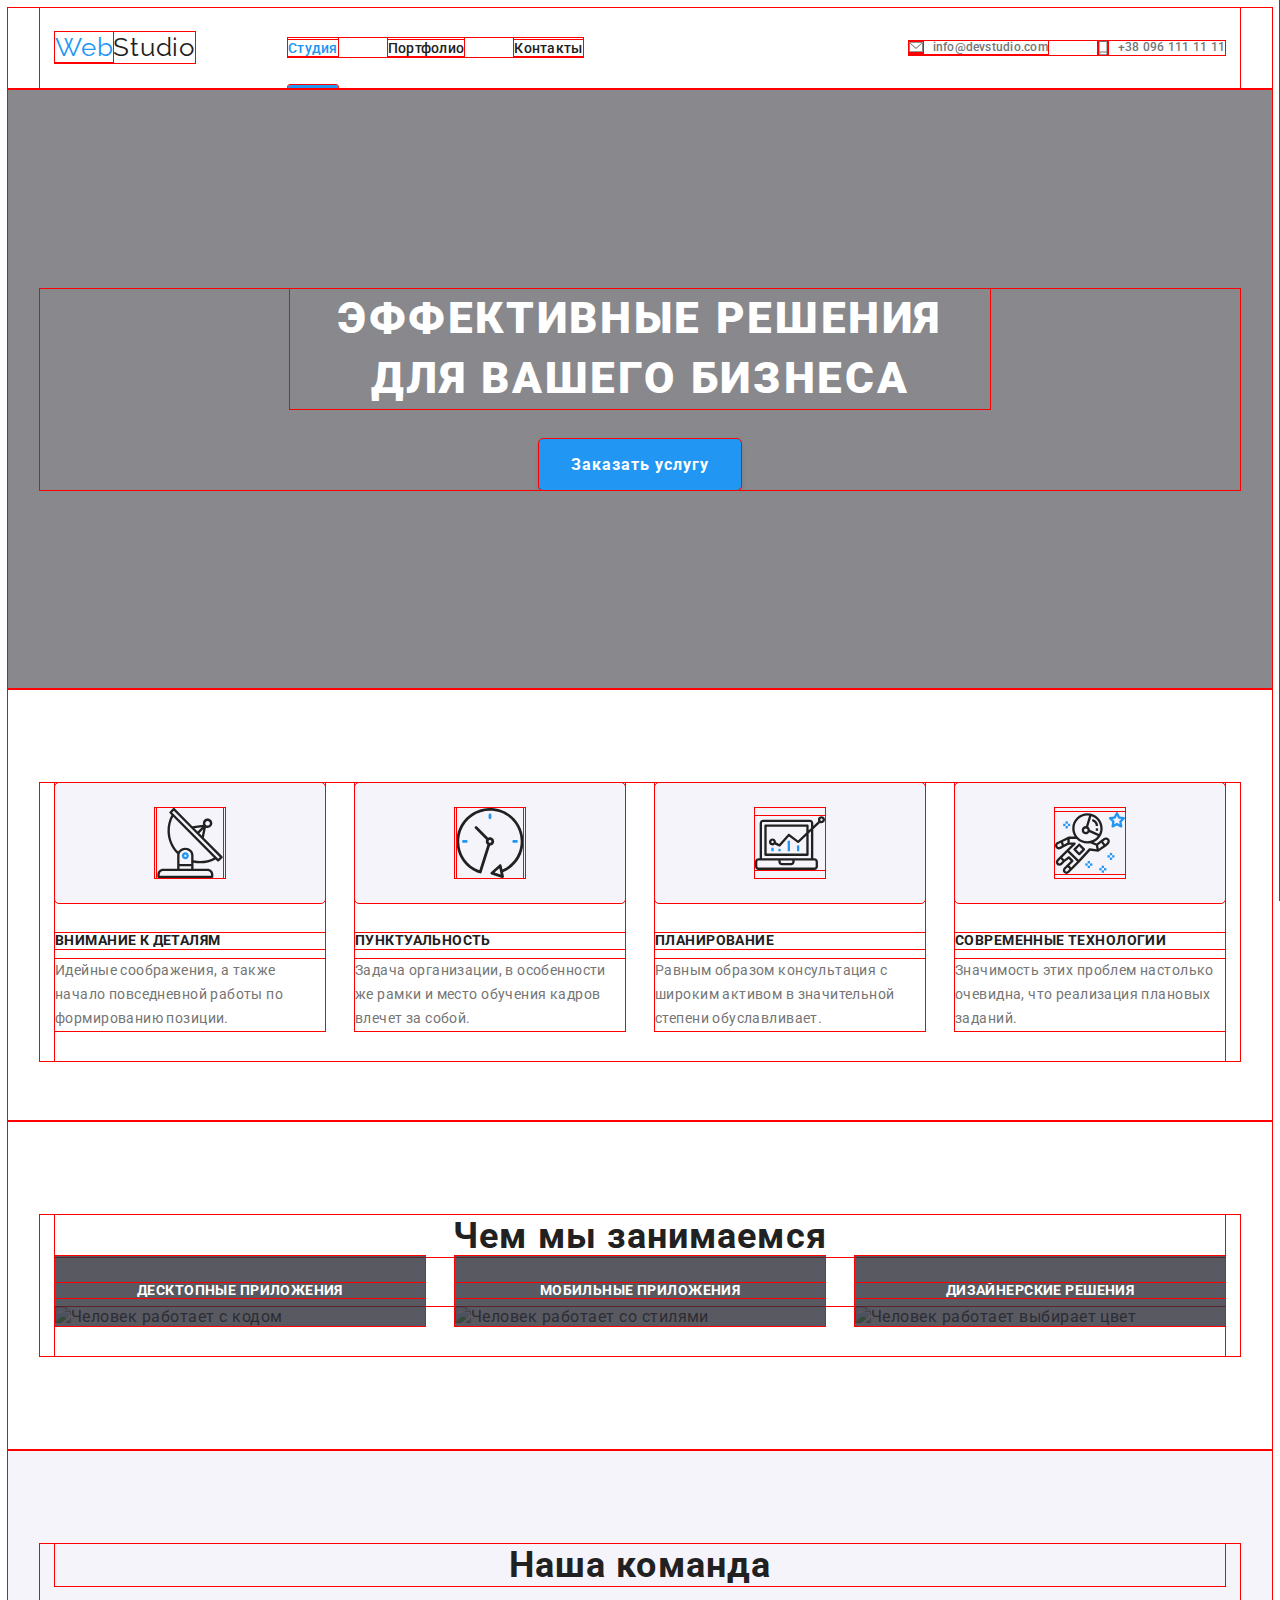
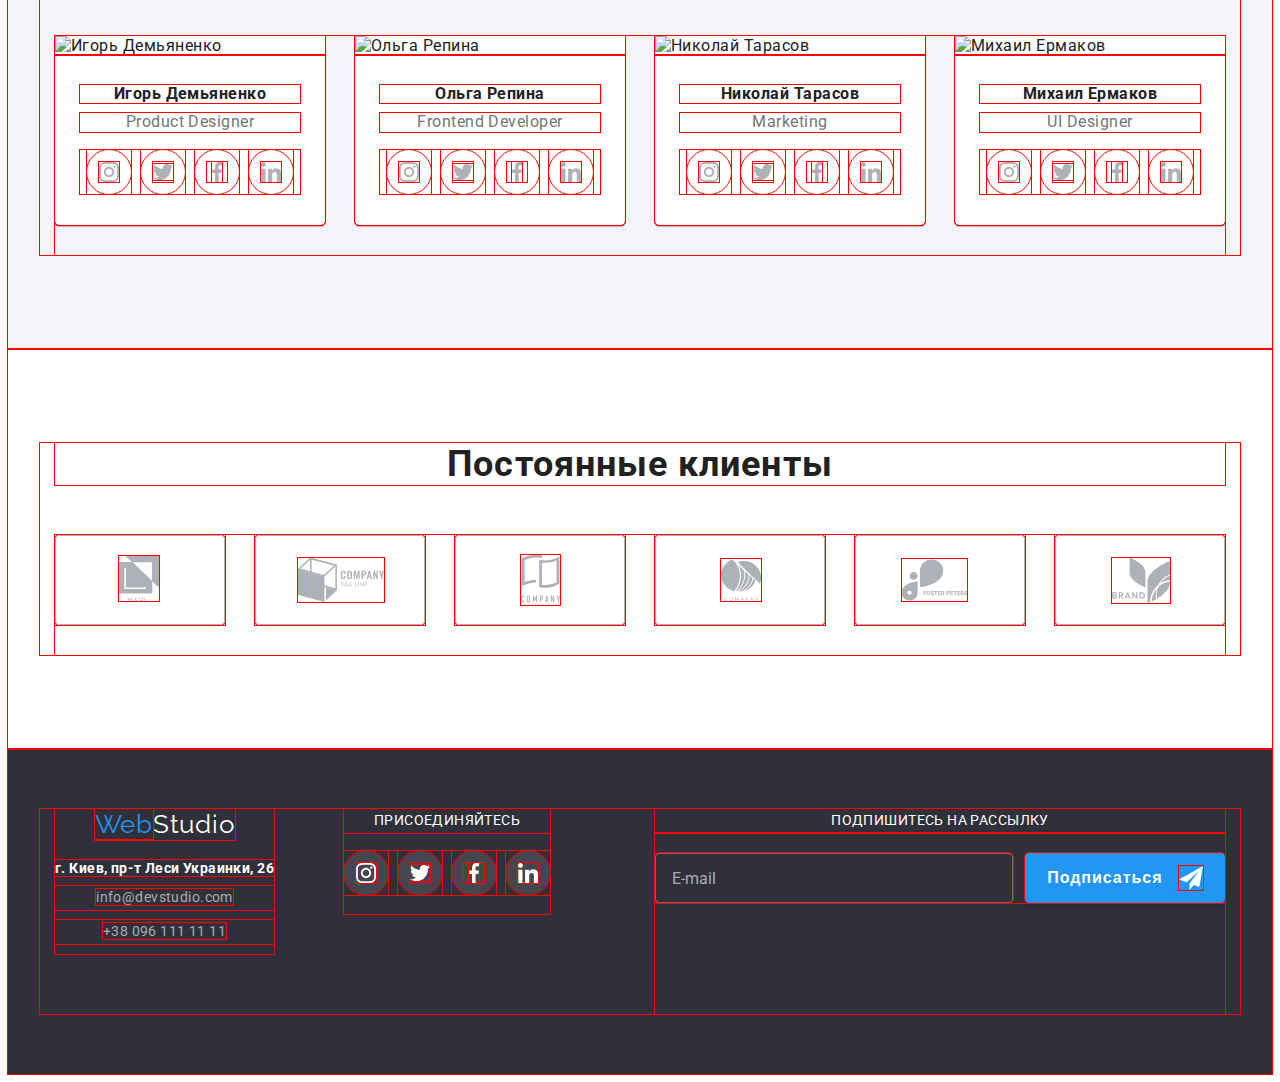
==== commit b75d5159: "адаптивная верстка" ====
--- a/index.html
+++ b/index.html
@@ -23,20 +23,20 @@
           ><span class="logo__item">Web</span>Studio</a
         >
         <nav class="navigation">
-          <ul class="menu list">
-            <li class="menu__item">
+          <ul class="navigation-menu list">
+            <li class="navigation-menu__item">
               <a href="./index.html" class="link is-active">Студия</a>
             </li>
-            <li class="menu__item">
+            <li class="navigation-menu__item">
               <a href="./portfolio.html" class="link">Портфолио</a>
             </li>
-            <li class="menu__item"><a href="" class="link">Контакты</a></li>
+            <li class="navigation-menu__item"><a href="" class="link">Контакты</a></li>
           </ul>
         </nav>
         <ul class="menu list">
           <li class="menu__item">
             <a href="mailto:info@devstudio.com" class="contact-list">
-              <svg class="adress-icon" width="16px" height="12px">
+              <svg class="address-icon" width="14px" height="12px">
                 <use href="./images/sprite.svg#icon-envelope"></use>
               </svg>
               info@devstudio.com</a
@@ -44,15 +44,88 @@
           </li>
           <li class="menu__item">
             <a href="tel:+380961111111" class="contact-list"
-              ><svg class="adress-icon" width="10px" height="16px">
+              ><svg class="address-icon" width="10px" height="14px">
                 <use href="./images/sprite.svg#icon-smartphone"></use>
               </svg>
               +38 096 111 11 11</a
             >
           </li>
         </ul>
+        <button class="mobile-menu__button" data-menu-button>
+          <svg  width="24px" height="16px">
+            <use class="mobile-menu__icon" href="./images/sprite.svg#icon-menu"></use>
+            <use class="mobile-menu__icon-close" href="./images/sprite.svg#icon-close"></use>
+          </svg>
+        </button>
+          
+        </div>
       </div>
     </header>
+    <div class="mobile-menu" data-menu>
+            <ul class="mobile-menu__list">
+              <li class="mobile-menu__item">
+                <a href="./index.html" class="mobile-menu__link">Студия</a>
+              </li>
+              <li class="mobile-menu__item">
+                <a href="./portfolio.html" class="mobile-menu__link"
+                  >Портфолио</a
+                >
+              </li>
+              <li class="mobile-menu__item">
+                <a href="" class="mobile-menu__link">Контакты</a>
+              </li>
+            </ul>
+            <ul class="mobile-menu__contacts">
+              <li>
+                <a href="tel:+380961111111" class="mobile-menu__tel"
+                  >+38 096 111 11 11</a
+                >
+              </li>
+              <li>
+                <a href="mailto:info@devstudio.com" class="mobile-menu__mail"
+                  >info@devstudio.com</a
+                >
+              </li>
+            </ul>
+            <ul class="mobile-menu__socials">
+              <li class="mobile-menu__socials-items">
+                <a
+                  href=""
+                  target="_blank"
+                  rel="noonpener noreferer"
+                  class="mobile-menu__socials-link"
+                  >Instagram</a
+                >
+              </li>
+              <li class="mobile-menu__socials-items">
+                <a
+                  href=""
+                  target="_blank"
+                  rel="noonpener noreferer"
+                  class="mobile-menu__socials-link"
+                  >Twitter</a
+                >
+              </li>
+              <li class="mobile-menu__socials-items">
+                <a
+                  href=""
+                  target="_blank"
+                  rel="noonpener noreferer"
+                  class="mobile-menu__socials-link"
+                  >Facebook</a
+                >
+              </li>
+              <li class="">
+                <a
+                  href=""
+                  target="_blank"
+                  rel="noonpener noreferer"
+                  class="mobile-menu__socials-link"
+                  >Linkedin</a
+                >
+              </li>
+            </ul>
+          </div>
     <main>
       <section class="section hero hero__overlay">
         <div class="container">
@@ -402,7 +475,7 @@
         <div class="container">
           <h2 class="title">Постоянные клиенты</h2>
           <ul class="list client__list">
-            <li>
+            <li class="client__item">
               <a
                 class="client__link"
                 href=""
@@ -414,7 +487,7 @@
                 </svg>
               </a>
             </li>
-            <li>
+            <li class="client__item">
               <a
                 class="client__link"
                 href=""
@@ -425,7 +498,7 @@
                 </svg>
               </a>
             </li>
-            <li>
+            <li class="client__item">
               <a
                 class="client__link"
                 href=""
@@ -436,7 +509,7 @@
                 </svg>
               </a>
             </li>
-            <li>
+            <li class="client__item">
               <a
                 class="client__link"
                 href=""
@@ -447,7 +520,7 @@
                 </svg>
               </a>
             </li>
-            <li>
+            <li class="client__item">
               <a
                 class="client__link"
                 href=""
@@ -458,7 +531,7 @@
                 </svg>
               </a>
             </li>
-            <li>
+            <li class="client__item">
               <a
                 class="client__link"
                 href=""
@@ -475,7 +548,7 @@
     </main>
     <footer class="footer footer__bcg">
       <div class="container footer__container">
-        <div>
+        <div class="footer__address">
           <a href="./index.html" class="logo footer__logo"
             ><span class="logo__item">Web</span>Studio</a
           >
@@ -487,7 +560,7 @@
                   >info@devstudio.com</a
                 >
               </li>
-              <li>
+              <li class="footer-list__item">
                 <a href="tel:+380961111111" class="footer__contacts"
                   >+38 096 111 11 11</a
                 >
@@ -664,5 +737,6 @@
       </div>
     </div>
     <script src="./js/modal.js"></script>
+    <script src="./js/menu.js"></script>
   </body>
 </html>
--- a/css/main.min.css
+++ b/css/main.min.css
@@ -1,2 +1,2 @@
-:root{--hover-color: #2196f3;--title-color: #212121;--text-color: #757575;--white-text: #ffffff}html{box-sizing:border-box}*,*::before,*::after{box-sizing:inherit}body{font-family:roboto, sans-serif;letter-spacing:0.03em;color:var(--title-color)}h1,h2,h3,p{margin:0px}img{display:block}.visually-hidden{position:absolute !important;clip:rect(1px 1px 1px 1px);clip:rect(1px, 1px, 1px, 1px);padding:0 !important;border:0 !important;height:1px !important;width:1px !important;overflow:hidden}.container{width:1200px;padding-left:15px;padding-right:15px;margin-left:auto;margin-right:auto}.button{font-family:inherit;font-weight:700;font-size:16px;letter-spacing:0.06em;background-color:var(--hover-color);color:var(--white-text);cursor:pointer;box-shadow:0px 4px 4px rgba(0,0,0,0.15);border-radius:4px;border-width:0px}.hero__button{display:flex;margin-left:auto;margin-right:auto;padding:16px 32px;margin-top:30px}.subscribe-button{background:var(--hover-color);box-shadow:0px 4px 4px rgba(0,0,0,0.15);border-radius:4px;border-width:0px;color:var(--white-text);font-weight:700;font-size:16px;line-height:1.87;letter-spacing:0.06em;display:flex;align-items:center;justify-content:space-evenly}.subscribe-button__size{margin-top:20px;width:200px;height:50px}.subscribe-button__icon{fill:white}.logo{font-family:Raleway, sans-serif;text-decoration:none;color:inherit;font-size:26px;line-height:1.2;letter-spacing:0.03em}.logo__item{color:var(--hover-color)}.header__logo{margin-right:93px}.contact-list{display:flex;align-items:center;text-decoration:none;color:var(--text-color);font-weight:500;font-size:14px;line-height:1.14;letter-spacing:0.02em;transition:color 250ms cubic-bezier(0.4, 0, 0.2, 1)}.contact-list:hover,.contact-list:focus{color:var(--hover-color)}.contact-list:focus .adress-icon,.contact-list:hover .adress-icon{fill:var(--hover-color)}.adress-icon{fill:var(--text-color);margin-right:10px;transition:fill 250ms cubic-bezier(0.4, 0, 0.2, 1)}.title{margin-bottom:50px;font-weight:700;font-size:36px;line-height:42px;text-align:center;letter-spacing:0.03em}.hero__title{margin-left:auto;margin-right:auto;max-width:700px;font-weight:900;font-size:44px;line-height:1.36;text-align:center;letter-spacing:0.06em;text-transform:uppercase;color:var(--white-text)}.advantage__title{margin-bottom:10px;font-weight:700;font-size:14px;line-height:1.14;letter-spacing:0.03em}.development__title{position:absolute;bottom:0;left:0;width:370px;height:70px;background:rgba(47,48,58,0.8)}.backdrop{position:fixed;top:0;left:0;width:100%;height:100%;background:rgba(0,0,0,0.2);overflow-y:auto}.is-hidden{opacity:0;visibility:hidden;pointer-events:none}.modal{display:flex;justify-content:center;align-items:center;min-height:100%;padding:15px}.modal__window{position:relative;width:528px;height:581px;padding:40px;box-shadow:0px 1px 3px rgba(0,0,0,0.12),0px 1px 1px rgba(0,0,0,0.14),0px 2px 1px rgba(0,0,0,0.2);border-radius:4px;background-color:#fff}.close-button{position:absolute;top:8px;right:8px;background:#ffffff;border:1px solid rgba(0,0,0,0.1);border-radius:50%;text-align:center;box-sizing:border-box;width:30px;height:30px}.close-button:focus-within>.close-button__icon,.close-button:hover>.close-button__icon{fill:var(--hover-color)}.close-button__icon{fill:#000;transition:fill 250ms cubic-bezier(0.4, 0, 0.2, 1)}.modal__title{font-size:20px;line-height:1.15;text-align:center;letter-spacing:0.03em;margin-bottom:12px}.form{display:flex;flex-direction:column;align-items:center}.form__field{display:flex;flex-direction:column;position:relative;margin-bottom:10px}.form__icon{position:absolute;top:50%;left:12px;transition:fill 250ms cubic-bezier(0.4, 0, 0.2, 1)}.form__label{font-size:12px;line-height:1.16;letter-spacing:0.01em;color:var(--text-color);margin-bottom:4px}.form__input{width:448px;height:40px;border:1px solid rgba(33,33,33,0.2);border-radius:4px;padding-left:42px;outline:none;transition:border 250ms cubic-bezier(0.4, 0, 0.2, 1)}.form__input:focus-within{border:1px solid var(--hover-color)}.form__input:focus-within+.form__icon{fill:var(--hover-color)}.form__textarea{border:1px solid rgba(33,33,33,0.2);border-radius:4px;width:448px;outline:none;padding-top:12px;padding-left:16px}.form__textarea:focus-within{border:1px solid var(--hover-color)}.form__textarea::placeholder{font-size:12px;line-height:1.16;letter-spacing:0.01em;color:rgba(117,117,117,0.5)}.form__checkbox-label{font-weight:400;font-size:14px;line-height:1.71;text-align:center;letter-spacing:0.03em;color:var(--text-color);margin-top:20px;margin-bottom:30px}.form__checkbox-link{font-weight:400;font-size:14px;line-height:1.71;letter-spacing:0.03em;color:var(--hover-color)}.form__checkbox-label::before{content:"";width:16px;height:15px;display:inline-block;border:1.7px solid #212121;border-radius:2px;margin-right:8px;position:relative;top:2px}.form__checkbox:checked+.form__checkbox-label::before{background-image:url(../images/icons/newicons/check.svg);background-repeat:no-repeat;background-position:center;background-size:contain;background-color:var(--hover-color);border-color:var(--hover-color)}.submit-button{width:200px;height:50px;background-color:var(--hover-color);color:var(--white-text);border:none;border-radius:4px;box-shadow:0px 4px 4px rgba(0,0,0,0.15)}.submit-button:focus,.submit-button:hover,.submit-button:active{background-color:#188ce8}.soc-icons{list-style:none;padding-left:0px;display:flex;justify-content:center;margin-top:18px;margin-bottom:0px;margin-right:0;margin-left:0}.soc-icons__link{display:flex;justify-content:center;align-items:center;width:44px;height:44px;border-radius:50%;background-color:#ffffff;transition:background-color 250ms cubic-bezier(0.4, 0, 0.2, 1)}.soc-icons__link:hover,.soc-icons__link:focus{background-color:var(--hover-color)}.soc-icons__link:hover>.soc-icons__svg,.soc-icons__link:focus>.soc-icons__svg{fill:#ffffff}.soc-icons__item:not(:last-child){margin-right:10px}.soc-icons__svg{fill:#afb1b8;transition:fill 250ms cubic-bezier(0.4, 0, 0.2, 1)}.section{padding-top:94px;padding-bottom:94px}.header{border-bottom:1px solid #ececec}.header__container{display:flex;align-items:center;padding-top:24px;padding-bottom:25px}.menu{display:inline-flex}.menu__item:not(:last-child){margin-right:50px}.navigation{margin-right:auto}.list{list-style:none;margin:0px;padding-left:0px}.link{text-decoration:none;color:inherit;font-weight:500;font-size:14px;line-height:1.14;letter-spacing:0.02em;position:relative;transition:color 250ms cubic-bezier(0.4, 0, 0.2, 1)}.link::after{content:"";display:block;height:4px;width:100%;border-radius:2px;position:absolute;bottom:-33px;left:0;opacity:0;background-color:var(--hover-color);transition:background-color 250ms cubic-bezier(0.4, 0, 0.2, 1),opacity 250ms cubic-bezier(0.4, 0, 0.2, 1)}.link:hover,.link:focus{color:var(--hover-color)}.link:hover::after,.link:focus::after{opacity:1}.link.is-active{color:var(--hover-color)}.link.is-active::after{opacity:1}.hero{background-color:#c4c4c4;padding-top:200px;padding-bottom:200px}.hero__overlay{max-width:1600px;height:600px;margin-left:auto;margin-right:auto;background-image:linear-gradient(to right, rgba(47,48,58,0.4), rgba(47,48,58,0.4)),url("../images/hero.jpg")}.advantage__section{padding-bottom:0px}.list__container{display:flex}.list__item:not(:last-child){margin-right:30px}.advantage__icon{width:270px;height:120px;padding:25px 100px;margin-bottom:30px;background-color:#f5f4fa;border-radius:4px}.advantage__text{font-size:14px;line-height:1.7;letter-spacing:0.03em;color:var(--text-color)}.development__thumb{position:relative}.development__sub-title{color:var(--white-text);text-align:center;margin-top:27px;margin-bottom:10px;font-weight:700;font-size:14px;line-height:1.14;letter-spacing:0.03em}.team{background-color:#f5f4fa}.team__item{background:#ffffff;box-shadow:0px 1px 3px rgba(0,0,0,0.12),0px 1px 1px rgba(0,0,0,0.14),0px 2px 1px rgba(0,0,0,0.2);border-radius:0px 0px 4px 4px}.team__sub-title{margin-bottom:10px;font-weight:700;font-size:16px;line-height:1.18;text-align:center;letter-spacing:0.03em}.team__text-container{border:1px solid #eeeeee;border-top:0px;border-radius:0px 0px 4px 4px;padding:30px 24px}.team__text{font-size:16px;line-height:1.18;letter-spacing:0.03em;text-align:center;color:var(--text-color)}.client__list{display:flex;align-items:center;justify-content:space-between}.client__link{display:flex;width:170px;height:90px}.client__link:hover .client__icon,.client__link:focus .client__icon{fill:var(--hover-color);border-color:var(--hover-color)}.client__icon{border:1px solid #afb1b8;border-radius:4px;fill:#afb1b8;transition:fill 250ms cubic-bezier(0.4, 0, 0.2, 1),border-color 250ms cubic-bezier(0.4, 0, 0.2, 1)}.footer__container{display:flex}.footer__bcg{padding-top:60px;padding-bottom:60px;background-color:#2f303a}.address{font-style:inherit}.footer__logo{display:inline-block;margin-bottom:20px;color:var(--white-text)}.footer-list__item{margin-top:10px;margin-bottom:10px}.footer__socials{margin-left:70px;margin-bottom:100px}.footer__socials-text{font-size:14px;line-height:1.7;letter-spacing:0.03em;color:var(--white-text)}.footer__contacts{text-decoration:none;font-weight:400;font-size:14px;line-height:1.7;letter-spacing:0.03em;color:rgba(255,255,255,0.6)}.footer__contacts:hover{color:var(--hover-color)}.footer__contacts:focus{color:var(--hover-color)}.footer__text{font-weight:bold;font-size:14px;line-height:16px;letter-spacing:0.03em;color:var(--white-text)}.footer-socials-list{display:flex}.footer__socials-icons{list-style:none;padding-left:0px;display:flex;justify-content:center;margin-top:18px}.footer__socials-icons--link{display:flex;justify-content:center;align-items:center;width:44px;height:44px;border-radius:50%;background-color:rgba(255,255,255,0.1);transition:background-color 250ms cubic-bezier(0.4, 0, 0.2, 1)}.footer__socials-icons--link:hover,.footer__socials-icons--link:focus{background-color:var(--hover-color)}.footer__socials-icons--item:not(:last-child){margin-right:10px}.footer__socials-icons--svg{fill:#ffffff}.footer__form{margin-left:93px}.footer__form--place{display:flex}.footer__form--field{margin-top:20px;margin-right:12px;width:358px;height:50px;padding-left:16px;background:transparent;border:1px solid rgba(255,255,255,0.3);border-radius:4px;font-family:roboto, sans-serif;font-size:16px;line-height:1.25;color:var(--white-text)}.footer__form--field::placeholder{color:rgba(255,255,255,0.6);font-size:16px;line-height:1.25}.portfolio{display:inline-flex;flex-wrap:wrap}.portfolio__element{width:calc((100% - 60px) / 3);margin-right:30px;margin-bottom:30px;transition:box-shadow 250ms cubic-bezier(0.4, 0, 0.2, 1);overflow:hidden}.portfolio__element:hover{box-shadow:0px 1px 1px rgba(0,0,0,0.12),0px 4px 4px rgba(0,0,0,0.06),1px 4px 6px rgba(0,0,0,0.16)}.portfolio__element:hover .portfolio__overlay{transform:translateY(-100%)}.portfolio__element:nth-child(3n){margin-right:0}.portfolio__element:nth-child(n+7){margin-bottom:0}.portfolio__thumb{position:relative;overflow:hidden}.portfolio__overlay{position:absolute;width:100%;height:100%;padding:63px 24px;text-align:left;font-size:18px;line-height:1.56;letter-spacing:0.03em;color:var(--white-text);background:rgba(33,150,243,0.9);transform:translateY(0);transition:transform 250ms cubic-bezier(0.4, 0, 0.2, 1)}.portfolio__text-container{border:1px solid #eeeeee;border-top:0px;border-radius:0px 0px 4px 4px;padding:30px 24px}.portfolio__title{font-weight:700;font-size:18px;line-height:2;letter-spacing:0.06em}.portfolio__text{font-size:16px;line-height:1.87;letter-spacing:0.03em;color:var(--text-color)}.portfolio__link{text-decoration:none;color:inherit}.button-list{display:flex;justify-content:center}.button-list--position{margin-bottom:50px}.button-list .button-list__thumb:not(:last-child){margin-right:8px}.button-list__item{font-family:inherit;background-color:#f5f4fa;color:var(--title-color);font-weight:500;font-size:16px;border-width:0px;line-height:1.62;text-align:center;letter-spacing:0.03em;cursor:pointer;border-radius:4px;padding:6px 22px;transition:background-color 250ms cubic-bezier(0.4, 0, 0.2, 1),color 250ms cubic-bezier(0.4, 0, 0.2, 1),box-shadow 250ms cubic-bezier(0.4, 0, 0.2, 1)}.button-list__item:hover,.button-list__item.is-active,.button-list__item:active{background-color:var(--hover-color);color:var(--white-text);box-shadow:0px 3px 1px rgba(0,0,0,0.1),0px 1px 2px rgba(0,0,0,0.08),0px 2px 2px rgba(0,0,0,0.12)}
+:root{--hover-color: #2196f3;--title-color: #212121;--text-color: #757575;--white-text: #ffffff}html{box-sizing:border-box}*,*::before,*::after{box-sizing:inherit;outline:1px solid red}body{font-family:roboto, sans-serif;letter-spacing:0.03em;color:var(--title-color)}h1,h2,h3,p{margin:0px}img{display:block;width:100%;height:auto}.visually-hidden{position:absolute !important;clip:rect(1px 1px 1px 1px);clip:rect(1px, 1px, 1px, 1px);padding:0 !important;border:0 !important;height:1px !important;width:1px !important;overflow:hidden}.container{width:100%;padding-left:15px;padding-right:15px;margin-left:auto;margin-right:auto;overflow:hidden}@media screen and (min-width: 480px){.container{max-width:480px}}@media screen and (min-width: 768px){.container{max-width:768px}}@media screen and (min-width: 1200px){.container{max-width:1200px}}.button{font-family:inherit;font-weight:700;font-size:16px;letter-spacing:0.06em;background-color:var(--hover-color);color:var(--white-text);cursor:pointer;box-shadow:0px 4px 4px rgba(0,0,0,0.15);border-radius:4px;border-width:0px}.hero__button{display:flex;margin-left:auto;margin-right:auto;padding:16px 32px;margin-top:30px}.subscribe-button{background:var(--hover-color);box-shadow:0px 4px 4px rgba(0,0,0,0.15);border-radius:4px;border-width:0px;color:var(--white-text);font-weight:700;font-size:16px;line-height:1.87;letter-spacing:0.06em;display:flex;align-items:center;justify-content:space-evenly}.subscribe-button__size{margin-top:20px;width:200px;height:50px}.subscribe-button__icon{fill:white}.logo{font-family:Raleway, sans-serif;text-decoration:none;color:inherit;font-size:26px;line-height:1.2;letter-spacing:0.03em}.logo__item{color:var(--hover-color)}.header__logo{margin-right:93px}.contact-list{display:flex;align-items:center;text-decoration:none;color:var(--text-color);font-weight:500;font-size:12px;line-height:1.14;letter-spacing:0.02em;transition:color 250ms cubic-bezier(0.4, 0, 0.2, 1)}.contact-list:hover,.contact-list:focus{color:var(--hover-color)}.contact-list:focus .address-icon,.contact-list:hover .address-icon{fill:var(--hover-color)}.address-icon{fill:var(--text-color);margin-right:10px;transition:fill 250ms cubic-bezier(0.4, 0, 0.2, 1)}.title{margin-bottom:30px;font-weight:700;font-size:28px;line-height:1.17;text-align:center;letter-spacing:0.03em}@media screen and (min-width: 1200px){.title{margin-bottom:50px;font-weight:700;font-size:36px;line-height:42px;text-align:center;letter-spacing:0.03em}}.hero__title{margin-left:auto;margin-right:auto;max-width:700px;font-weight:900;font-size:26px;line-height:1.62;text-align:center;letter-spacing:0.06em;text-transform:uppercase;color:var(--white-text)}@media screen and (min-width: 480px) and (max-width: 1199.98px){.hero__title{width:360px}}@media screen and (min-width: 1200px){.hero__title{max-width:700px;font-size:44px;line-height:1.36}}.advantage__title{margin-bottom:10px;text-align:center;font-weight:700;font-size:14px;line-height:1.14;letter-spacing:0.03em}@media screen and (min-width: 768px){.advantage__title{text-align:start}}.development__title{position:absolute;bottom:0;left:0;width:370px;height:70px;background:rgba(47,48,58,0.8)}.backdrop{position:fixed;top:0;left:0;width:100%;height:100%;background:rgba(0,0,0,0.2);overflow-y:auto}.is-hidden{opacity:0;visibility:hidden;pointer-events:none}.modal{display:flex;justify-content:center;align-items:center;min-height:100%;padding:15px}.modal__window{position:relative;width:300px;padding:40px;box-shadow:0px 1px 3px rgba(0,0,0,0.12),0px 1px 1px rgba(0,0,0,0.14),0px 2px 1px rgba(0,0,0,0.2);border-radius:4px;background-color:#fff}@media screen and (min-width: 480px){.modal__window{width:450px;max-height:609px;height:100%;overflow:scroll}}@media screen and (min-width: 1200px){.modal__window{width:528px;height:581px}}.close-button{position:absolute;top:8px;right:8px;background:#ffffff;border:1px solid rgba(0,0,0,0.1);border-radius:50%;text-align:center;box-sizing:border-box;width:30px;height:30px}.close-button:focus-within>.close-button__icon,.close-button:hover>.close-button__icon{fill:var(--hover-color)}.close-button__icon{fill:#000;transition:fill 250ms cubic-bezier(0.4, 0, 0.2, 1)}.modal__title{font-size:20px;line-height:1.15;text-align:center;letter-spacing:0.03em;margin-bottom:12px}.form{display:flex;flex-direction:column;align-items:center}.form__field{display:flex;flex-direction:column;position:relative;margin-bottom:10px}.form__icon{position:absolute;top:50%;left:12px;transition:fill 250ms cubic-bezier(0.4, 0, 0.2, 1)}.form__label{font-size:12px;line-height:1.16;letter-spacing:0.01em;color:var(--text-color);margin-bottom:4px}.form__input{height:40px;border:1px solid rgba(33,33,33,0.2);border-radius:4px;padding-left:42px;outline:none;transition:border 250ms cubic-bezier(0.4, 0, 0.2, 1)}@media screen and (min-width: 480px){.form__input{width:370px}}@media screen and (min-width: 1200px){.form__input{width:448px;height:40px}}.form__input:focus-within{border:1px solid var(--hover-color)}.form__input:focus-within+.form__icon{fill:var(--hover-color)}.form__textarea{border:1px solid rgba(33,33,33,0.2);border-radius:4px;outline:none;padding-top:12px;padding-left:16px;width:241px}@media screen and (min-width: 480px){.form__textarea{width:370px}}@media screen and (min-width: 1200px){.form__textarea{width:448px}}.form__textarea:focus-within{border:1px solid var(--hover-color)}.form__textarea::placeholder{font-size:12px;line-height:1.16;letter-spacing:0.01em;color:rgba(117,117,117,0.5)}.form__checkbox-label{font-weight:400;font-size:12px;line-height:1.66;text-align:center;letter-spacing:0.03em;color:var(--text-color);margin-top:20px;margin-bottom:30px}@media screen and (min-width: 1200px){.form__checkbox-label{font-size:14px;line-height:1.71}}.form__checkbox-link{font-weight:400;font-size:12px;line-height:1.66;letter-spacing:0.03em;color:var(--hover-color)}@media screen and (min-width: 1200px){.form__checkbox-link{font-size:14px;line-height:1.71}}.form__checkbox-label::before{content:"";width:16px;height:15px;display:inline-block;border:1.7px solid #212121;border-radius:2px;margin-right:8px;position:relative;top:2px}.form__checkbox:checked+.form__checkbox-label::before{background-image:url(../images/icons/newicons/check.svg);background-repeat:no-repeat;background-position:center;background-size:contain;background-color:var(--hover-color);border-color:var(--hover-color)}.submit-button{width:200px;height:50px;background-color:var(--hover-color);color:var(--white-text);border:none;border-radius:4px;box-shadow:0px 4px 4px rgba(0,0,0,0.15)}.submit-button:focus,.submit-button:hover,.submit-button:active{background-color:#188ce8}.soc-icons{list-style:none;padding-left:0px;display:flex;justify-content:center;margin-top:18px;margin-bottom:0px;margin-right:0;margin-left:0}.soc-icons__link{display:flex;justify-content:center;align-items:center;width:44px;height:44px;border-radius:50%;background-color:#ffffff;transition:background-color 250ms cubic-bezier(0.4, 0, 0.2, 1)}.soc-icons__link:hover,.soc-icons__link:focus{background-color:var(--hover-color)}.soc-icons__link:hover>.soc-icons__svg,.soc-icons__link:focus>.soc-icons__svg{fill:#ffffff}.soc-icons__item:not(:last-child){margin-right:10px}.soc-icons__svg{fill:#afb1b8;transition:fill 250ms cubic-bezier(0.4, 0, 0.2, 1)}.mobile-menu{position:fixed;left:100%;top:0;width:100%;height:100vh;background-color:#fff;z-index:98}.mobile-menu.is-open{left:0}.mobile-menu__button{background-color:transparent;border:none;z-index:99}@media screen and (min-width: 768px){.mobile-menu__button{display:none}}.mobile-menu__icon{margin-right:23px;cursor:pointer}.mobile-menu__icon:hover{fill:var(--hover-color)}.mobile-menu__icon-close{width:18.67;height:18.67;position:absolute;top:21px;right:25px;cursor:pointer}.mobile-menu__icon-close:hover{fill:var(--hover-color)}.is-open .mobile-menu__icon{display:none}.mobile-menu__icon-close{display:none}.is-open .mobile-menu__icon-close{display:block}.mobile-menu__list{list-style:none;padding-left:0px;margin-top:48px;margin-left:40px;margin-bottom:302px}.mobile-menu__item{margin-bottom:32px}.mobile-menu__link{font-weight:500;font-size:40px;line-height:1.17;letter-spacing:0.02em;text-decoration:none;color:var(--title-color)}.mobile-menu__link:hover,.mobile-menu__link:focus{color:var(--hover-color)}.mobile-menu__contacts{list-style:none;padding-left:0px;margin-left:40px;margin-bottom:64px}.mobile-menu__tel{text-decoration:none;font-weight:500;font-size:34px;line-height:1.08;letter-spacing:0.02em;color:var(--hover-color);margin-bottom:32px;display:block}.mobile-menu__mail{font-weight:500;font-size:24px;line-height:1.16;letter-spacing:0.02em;text-decoration:none;color:var(--text-color)}.mobile-menu__socials{list-style:none;padding:0px;margin-left:40px;display:flex;flex-wrap:wrap}.mobile-menu__socials-link{font-weight:500;font-size:18px;line-height:1.22;letter-spacing:0.02em;text-decoration:none;color:var(--hover-color)}.mobile-menu__socials-items::after{content:"|";width:1px;margin-left:10px;margin-right:10px;color:rgba(33,33,33,0.2)}.section{padding-top:94px;padding-bottom:94px}@media screen and (min-width: 480px){.section{padding-top:60px;padding-bottom:60px}}@media screen and (min-width: 768px){.section{padding-top:60px;padding-bottom:60px}}@media screen and (min-width: 1200px){.section{padding-top:94px;padding-bottom:94px}}.header{border-bottom:1px solid #ececec}.header__container{display:flex;align-items:center;padding-top:24px;padding-bottom:25px}.menu{display:none}@media screen and (min-width: 768px) and (max-width: 1199.98px){.menu{display:flex;flex-direction:column}}@media screen and (min-width: 1200px){.menu{display:inline-flex}}.menu__item:not(:last-child){margin-right:50px}@media screen and (min-width: 768px) and (max-width: 1199.98px){.menu__item:not(:last-child){margin-bottom:10px;margin-right:0px}}.navigation{margin-right:auto}.navigation-menu{display:none}@media screen and (min-width: 768px){.navigation-menu{display:inline-flex}}.navigation-menu__item:not(:last-child){margin-right:50px}.list{list-style:none;margin:0px;padding-left:0px}.link{text-decoration:none;color:inherit;font-weight:500;font-size:14px;line-height:1.14;letter-spacing:0.02em;position:relative;transition:color 250ms cubic-bezier(0.4, 0, 0.2, 1)}.link::after{content:"";display:block;height:4px;width:100%;border-radius:2px;position:absolute;bottom:-33px;left:0;opacity:0;background-color:var(--hover-color);transition:background-color 250ms cubic-bezier(0.4, 0, 0.2, 1),opacity 250ms cubic-bezier(0.4, 0, 0.2, 1)}.link:hover,.link:focus{color:var(--hover-color)}.link:hover::after,.link:focus::after{opacity:1}.link.is-active{color:var(--hover-color)}.link.is-active::after{opacity:1}.hero{background-color:#c4c4c4;padding-top:200px;padding-bottom:200px}.hero__overlay{max-width:1600px;height:600px;margin-left:auto;margin-right:auto;background-image:linear-gradient(to right, rgba(47,48,58,0.4), rgba(47,48,58,0.4)),url("../images/hero.jpg")}.advantage__section{padding-bottom:60px}.list__container{display:flex;flex-direction:column}@media screen and (min-width: 768px){.list__container{flex-direction:row;flex-wrap:wrap;margin-bottom:-30px;margin-right:-30px}}@media screen and (min-width: 1200px){.list__container{flex-wrap:nowrap;flex-direction:row;margin-bottom:0px;margin-right:0px}}.list__item{flex-basis:100%}@media screen and (min-width: 480px){.list__item{margin-bottom:30px}}@media screen and (min-width: 768px) and (max-width: 1199.98px){.list__item{margin-bottom:30px;margin-right:30px;flex-basis:calc((100% - 2 * 30px) / 2)}}@media screen and (min-width: 1200px){.list__item{width:270px}}@media screen and (min-width: 1200px){.list__item:not(:last-child){margin-right:30px}}.advantage__icon{display:flex;align-items:center;justify-content:center;height:120px;margin-bottom:30px;background-color:#f5f4fa;border-radius:4px}@media screen and (min-width: 480px){.advantage__icon{width:100%}}@media screen and (min-width: 1200px){.advantage__icon{width:270px}}.advantage__text{font-size:14px;line-height:1.7;letter-spacing:0.03em;color:var(--text-color)}.development{display:none}@media screen and (min-width: 1200px){.development{display:block}}.development__thumb{position:relative}.development__sub-title{color:var(--white-text);text-align:center;margin-top:27px;margin-bottom:10px;font-weight:700;font-size:14px;line-height:1.14;letter-spacing:0.03em}.team{background-color:#f5f4fa}.team__item{background:#ffffff;box-shadow:0px 1px 3px rgba(0,0,0,0.12),0px 1px 1px rgba(0,0,0,0.14),0px 2px 1px rgba(0,0,0,0.2);border-radius:0px 0px 4px 4px}.team__sub-title{margin-bottom:10px;font-weight:700;font-size:16px;line-height:1.18;text-align:center;letter-spacing:0.03em}.team__text-container{border:1px solid #eeeeee;border-top:0px;border-radius:0px 0px 4px 4px;padding:30px 24px}.team__text{font-size:16px;line-height:1.18;letter-spacing:0.03em;text-align:center;color:var(--text-color)}.client__list{display:flex;flex-wrap:wrap;align-items:center;justify-content:center}@media screen and (min-width: 1200px){.client__list{flex-wrap:nowrap;justify-content:space-between}}.client__item{margin-right:30px;margin-bottom:30px}@media screen and (min-width: 480px){.client__item{flex-basis:calc((100% - 2 * 30) / 2)}}.client__link{display:flex;width:170px;height:90px}.client__link:hover .client__icon,.client__link:focus .client__icon{fill:var(--hover-color);border-color:var(--hover-color)}.client__icon{border:1px solid #afb1b8;border-radius:4px;fill:#afb1b8;transition:fill 250ms cubic-bezier(0.4, 0, 0.2, 1),border-color 250ms cubic-bezier(0.4, 0, 0.2, 1)}.footer__container{display:flex;flex-direction:column}@media screen and (min-width: 768px){.footer__container{flex-direction:row;flex-wrap:wrap}}.footer__bcg{padding-top:60px;padding-bottom:60px;background-color:#2f303a}.footer__address{display:flex;flex-direction:column;align-items:center;margin-bottom:60px}@media screen and (min-width: 768px) and (max-width: 1199.98px){.footer__address{margin-left:76px}}.address{font-style:inherit}.footer__logo{display:inline-block;margin-bottom:20px;color:var(--white-text)}.footer-list__item{margin-top:10px;margin-bottom:10px;text-align:center}.footer__socials{margin-right:auto;margin-left:auto;margin-bottom:60px}@media screen and (min-width: 768px) and (max-width: 1199.98px){.footer__socials{margin-right:89px}}@media screen and (min-width: 1200px){.footer__socials{margin-left:70px;margin-bottom:100px}}.footer__socials-text{font-size:14px;line-height:1.7;letter-spacing:0.03em;color:var(--white-text);text-align:center}.footer__contacts{text-decoration:none;font-weight:400;font-size:14px;line-height:1.7;letter-spacing:0.03em;color:rgba(255,255,255,0.6)}.footer__contacts:hover{color:var(--hover-color)}.footer__contacts:focus{color:var(--hover-color)}.footer__text{font-weight:bold;font-size:14px;line-height:16px;letter-spacing:0.03em;color:var(--white-text);text-align:center}.footer-socials-list{display:flex}.footer__socials-icons{list-style:none;padding-left:0px;display:flex;justify-content:center;margin-top:18px}.footer__socials-icons--link{display:flex;justify-content:center;align-items:center;width:44px;height:44px;border-radius:50%;background-color:rgba(255,255,255,0.1);transition:background-color 250ms cubic-bezier(0.4, 0, 0.2, 1)}.footer__socials-icons--link:hover,.footer__socials-icons--link:focus{background-color:var(--hover-color)}.footer__socials-icons--item:not(:last-child){margin-right:10px}.footer__socials-icons--svg{fill:#ffffff}@media screen and (min-width: 768px) and (max-width: 1199.98px){.footer__form{width:100%}}@media screen and (min-width: 1200px){.footer__form{margin-left:93px}}.footer__form--place{display:flex;flex-direction:column;align-items:center}@media screen and (min-width: 1200px){.footer__form--place{flex-direction:row}}.footer__form--field{margin-top:20px;width:100%;height:50px;padding-left:16px;background:transparent;border:1px solid rgba(255,255,255,0.3);border-radius:4px;font-family:roboto, sans-serif;font-size:16px;line-height:1.25;color:var(--white-text)}.footer__form--field::placeholder{color:rgba(255,255,255,0.6);font-size:16px;line-height:1.25}@media screen and (min-width: 768px) and (max-width: 1199.98px){.footer__form--field{max-width:450px}}@media screen and (min-width: 1200px){.footer__form--field{width:358px;margin-right:12px}}.portfolio{display:inline-flex;flex-wrap:wrap}.portfolio__element{width:100%;margin-bottom:30px;transition:box-shadow 250ms cubic-bezier(0.4, 0, 0.2, 1);overflow:hidden}.portfolio__element:hover{box-shadow:0px 1px 1px rgba(0,0,0,0.12),0px 4px 4px rgba(0,0,0,0.06),1px 4px 6px rgba(0,0,0,0.16)}.portfolio__element:hover .portfolio__overlay{transform:translateY(-100%)}@media screen and (min-width: 1200px){.portfolio__element:nth-child(3n){margin-right:0}}@media screen and (min-width: 1200px){.portfolio__element:nth-child(n+7){margin-bottom:0}}@media screen and (min-width: 768px) and (max-width: 1199.98px){.portfolio__element{margin-right:30px;width:calc((100% - 60px) / 2)}}@media screen and (min-width: 1200px){.portfolio__element{margin-right:30px;width:calc((100% - 60px) / 3)}}.portfolio__thumb{position:relative;overflow:hidden}.portfolio__overlay{position:absolute;width:100%;height:100%;padding:63px 24px;text-align:left;font-size:18px;line-height:1.56;letter-spacing:0.03em;color:var(--white-text);background:rgba(33,150,243,0.9);transform:translateY(0);transition:transform 250ms cubic-bezier(0.4, 0, 0.2, 1)}.portfolio__text-container{border:1px solid #eeeeee;border-top:0px;border-radius:0px 0px 4px 4px;padding:30px 24px}.portfolio__title{font-weight:700;font-size:18px;line-height:2;letter-spacing:0.06em}.portfolio__text{font-size:16px;line-height:1.87;letter-spacing:0.03em;color:var(--text-color)}.portfolio__link{text-decoration:none;color:inherit}.button-list{display:flex;justify-content:start;flex-wrap:wrap}@media screen and (min-width: 768px){.button-list{justify-content:center}}.button-list--position{margin-bottom:50px}.button-list__thumb:not(:last-child){margin-right:8px}.button-list__thumb:nth-child(-n+3){margin-bottom:15px}@media screen and (min-width: 768px){.button-list__thumb:nth-child(-n+3){margin-bottom:0px}}.button-list__item{font-family:inherit;background-color:#f5f4fa;color:var(--title-color);font-weight:500;font-size:16px;border-width:0px;line-height:1.62;text-align:center;letter-spacing:0.03em;cursor:pointer;border-radius:4px;padding:6px 22px;transition:background-color 250ms cubic-bezier(0.4, 0, 0.2, 1),color 250ms cubic-bezier(0.4, 0, 0.2, 1),box-shadow 250ms cubic-bezier(0.4, 0, 0.2, 1)}.button-list__item:hover,.button-list__item.is-active,.button-list__item:active{background-color:var(--hover-color);color:var(--white-text);box-shadow:0px 3px 1px rgba(0,0,0,0.1),0px 1px 2px rgba(0,0,0,0.08),0px 2px 2px rgba(0,0,0,0.12)}
 /*# sourceMappingURL=main.min.css.map */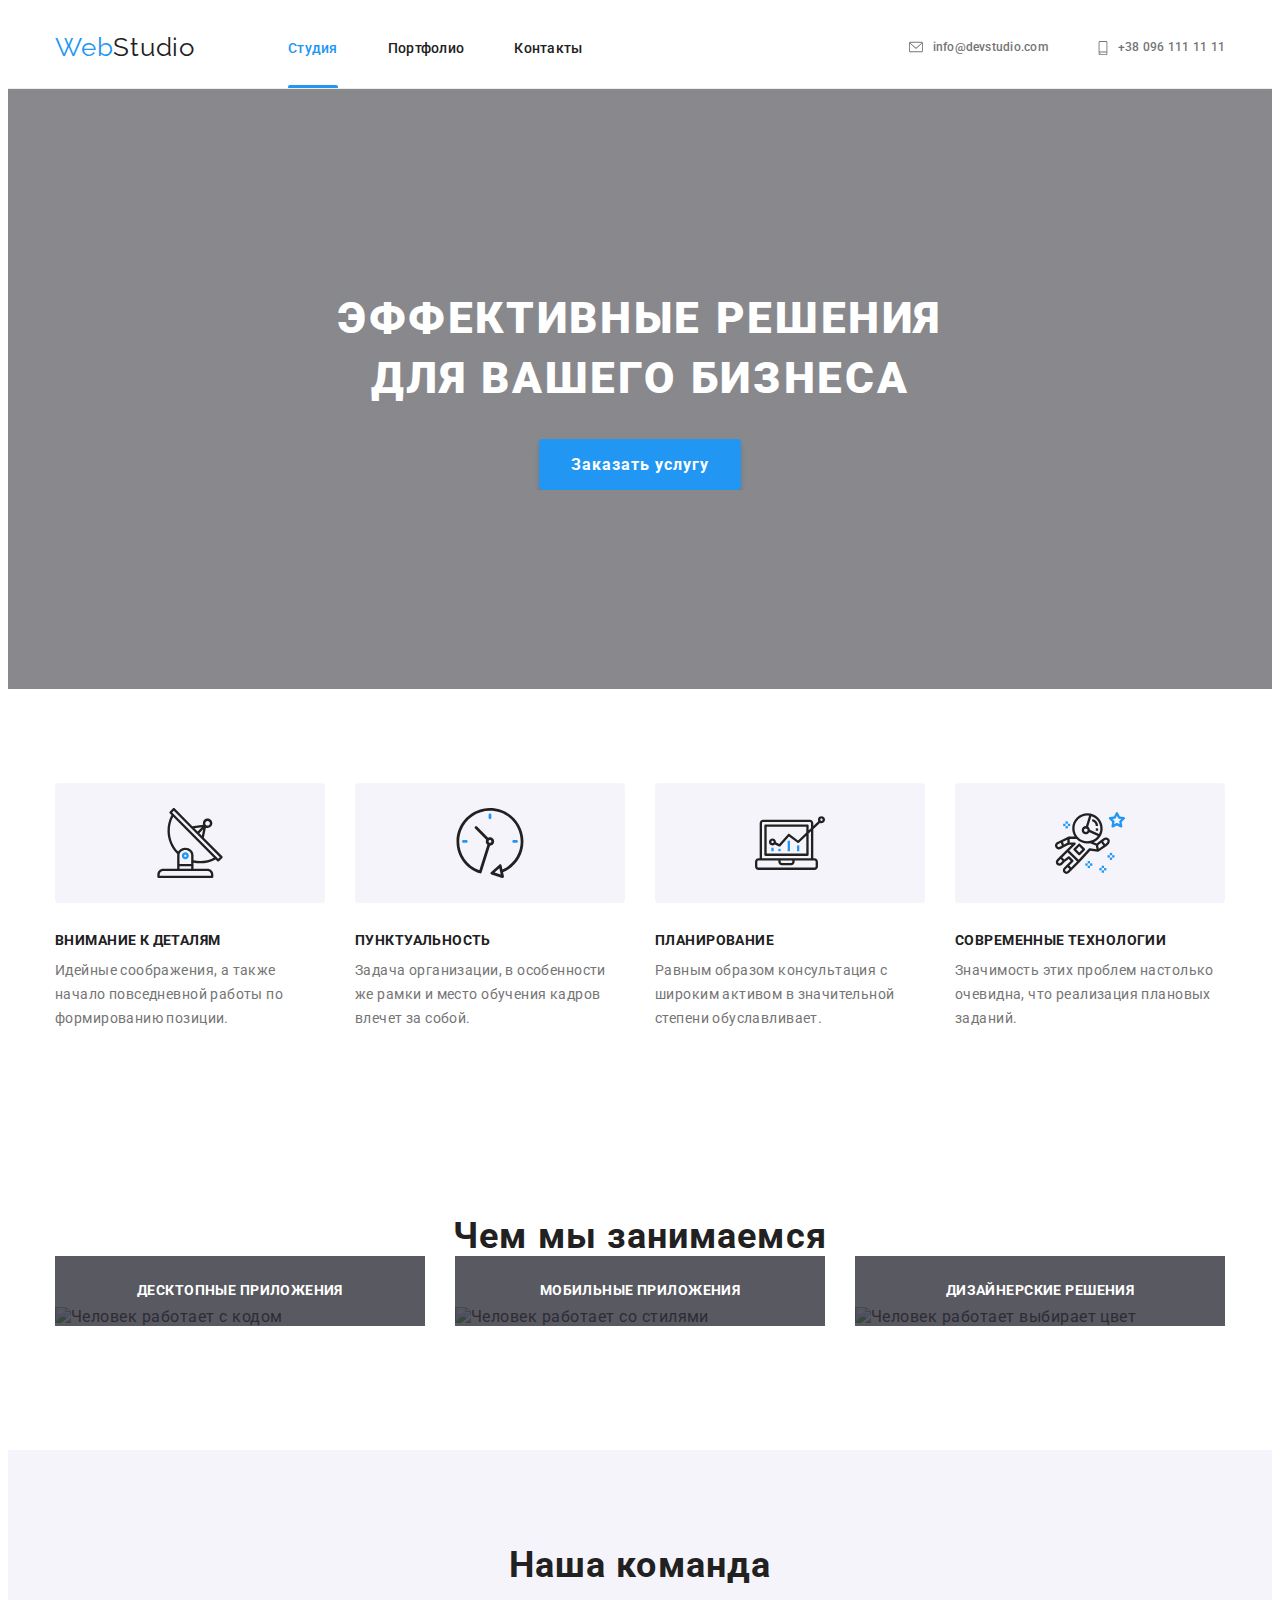
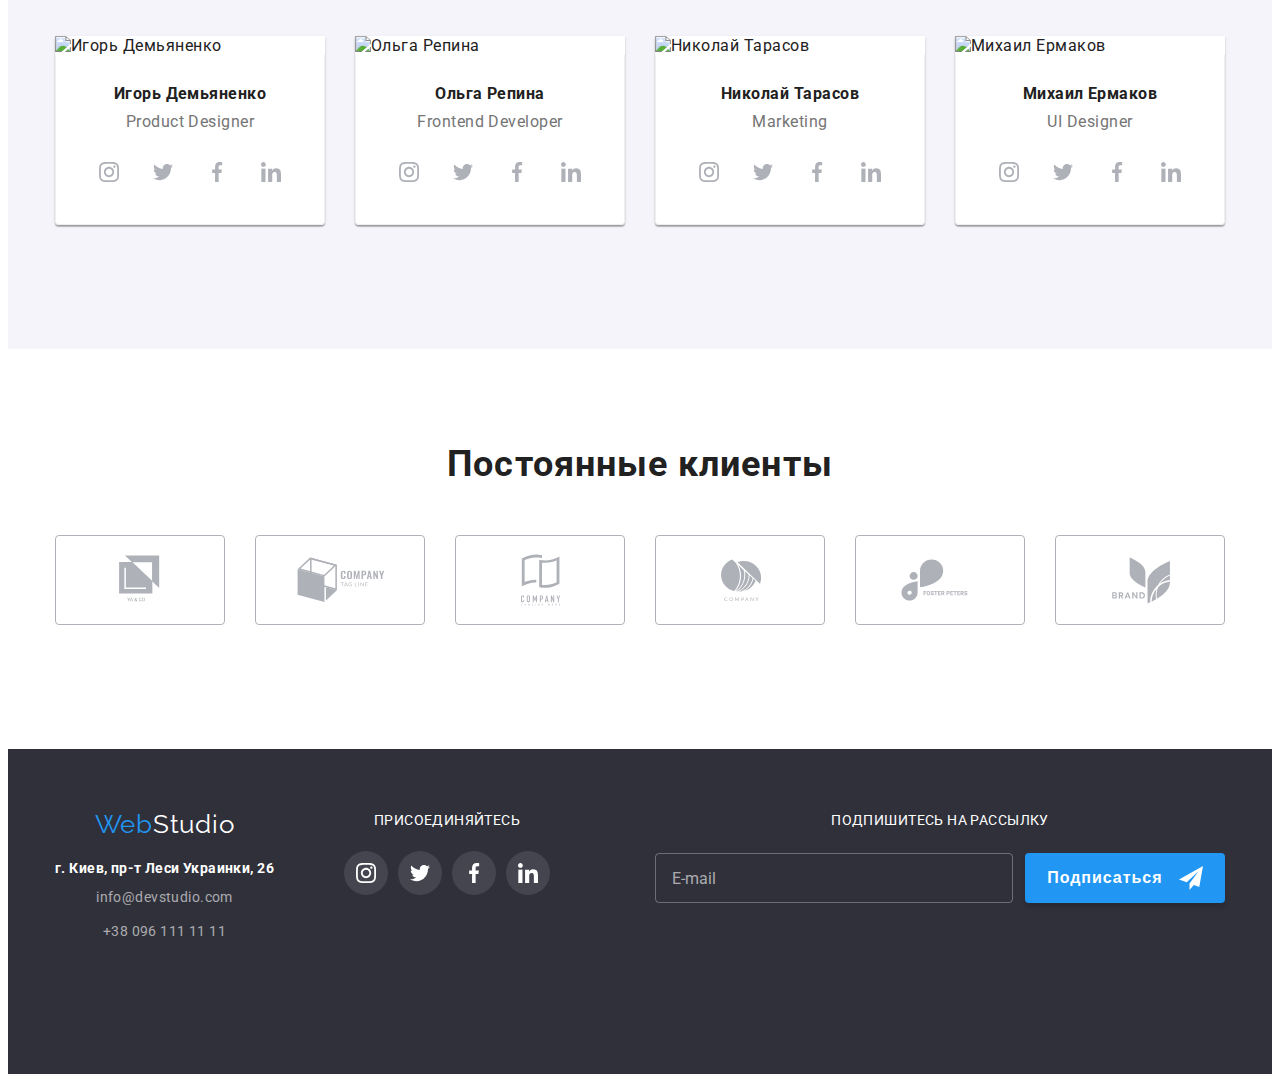
==== commit 72cfeaa4: "адаптивные изображения" ====
--- a/index.html
+++ b/index.html
@@ -30,7 +30,9 @@
             <li class="navigation-menu__item">
               <a href="./portfolio.html" class="link">Портфолио</a>
             </li>
-            <li class="navigation-menu__item"><a href="" class="link">Контакты</a></li>
+            <li class="navigation-menu__item">
+              <a href="" class="link">Контакты</a>
+            </li>
           </ul>
         </nav>
         <ul class="menu list">
@@ -52,80 +54,82 @@
           </li>
         </ul>
         <button class="mobile-menu__button" data-menu-button>
-          <svg  width="24px" height="16px">
-            <use class="mobile-menu__icon" href="./images/sprite.svg#icon-menu"></use>
-            <use class="mobile-menu__icon-close" href="./images/sprite.svg#icon-close"></use>
+          <svg width="24px" height="16px">
+            <use
+              class="mobile-menu__icon"
+              href="./images/sprite.svg#icon-menu"
+            ></use>
+            <use
+              class="mobile-menu__icon-close"
+              href="./images/sprite.svg#icon-close"
+            ></use>
           </svg>
         </button>
-          
-        </div>
       </div>
     </header>
     <div class="mobile-menu" data-menu>
-            <ul class="mobile-menu__list">
-              <li class="mobile-menu__item">
-                <a href="./index.html" class="mobile-menu__link">Студия</a>
-              </li>
-              <li class="mobile-menu__item">
-                <a href="./portfolio.html" class="mobile-menu__link"
-                  >Портфолио</a
-                >
-              </li>
-              <li class="mobile-menu__item">
-                <a href="" class="mobile-menu__link">Контакты</a>
-              </li>
-            </ul>
-            <ul class="mobile-menu__contacts">
-              <li>
-                <a href="tel:+380961111111" class="mobile-menu__tel"
-                  >+38 096 111 11 11</a
-                >
-              </li>
-              <li>
-                <a href="mailto:info@devstudio.com" class="mobile-menu__mail"
-                  >info@devstudio.com</a
-                >
-              </li>
-            </ul>
-            <ul class="mobile-menu__socials">
-              <li class="mobile-menu__socials-items">
-                <a
-                  href=""
-                  target="_blank"
-                  rel="noonpener noreferer"
-                  class="mobile-menu__socials-link"
-                  >Instagram</a
-                >
-              </li>
-              <li class="mobile-menu__socials-items">
-                <a
-                  href=""
-                  target="_blank"
-                  rel="noonpener noreferer"
-                  class="mobile-menu__socials-link"
-                  >Twitter</a
-                >
-              </li>
-              <li class="mobile-menu__socials-items">
-                <a
-                  href=""
-                  target="_blank"
-                  rel="noonpener noreferer"
-                  class="mobile-menu__socials-link"
-                  >Facebook</a
-                >
-              </li>
-              <li class="">
-                <a
-                  href=""
-                  target="_blank"
-                  rel="noonpener noreferer"
-                  class="mobile-menu__socials-link"
-                  >Linkedin</a
-                >
-              </li>
-            </ul>
-          </div>
+      <ul class="mobile-menu__list">
+        <li class="mobile-menu__item">
+          <a href="./index.html" class="mobile-menu__link">Студия</a>
+        </li>
+        <li class="mobile-menu__item">
+          <a href="./portfolio.html" class="mobile-menu__link">Портфолио</a>
+        </li>
+        <li class="mobile-menu__item">
+          <a href="" class="mobile-menu__link">Контакты</a>
+        </li>
+      </ul>
+      <ul class="mobile-menu__contacts">
+        <li>
+          <a href="tel:+380961111111" class="mobile-menu__tel"
+            >+38 096 111 11 11</a
+          >
+        </li>
+        <li>
+          <a href="mailto:info@devstudio.com" class="mobile-menu__mail"
+            >info@devstudio.com</a
+          >
+        </li>
+      </ul>
+      <ul class="mobile-menu__socials">
+        <li class="mobile-menu__socials-items">
+          <a
+            href=""
+            target="_blank"
+            rel="noonpener noreferer"
+            class="mobile-menu__socials-link"
+            >Instagram</a
+          >
+        </li>
+        <li class="mobile-menu__socials-items">
+          <a
+            href=""
+            target="_blank"
+            rel="noonpener noreferer"
+            class="mobile-menu__socials-link"
+            >Twitter</a
+          >
+        </li>
+        <li class="mobile-menu__socials-items">
+          <a
+            href=""
+            target="_blank"
+            rel="noonpener noreferer"
+            class="mobile-menu__socials-link"
+            >Facebook</a
+          >
+        </li>
+        <li class="">
+          <a
+            href=""
+            target="_blank"
+            rel="noonpener noreferer"
+            class="mobile-menu__socials-link"
+            >Linkedin</a
+          >
+        </li>
+      </ul>
+    </div>
     <main>
       <section class="section hero hero__overlay">
         <div class="container">
@@ -197,6 +201,7 @@
             <li class="list__item">
               <div class="development__thumb">
                 <img
+                  srcset="./images/img1.jpg 1x, ./images/img1@2x.jpg 2x"
                   src="./images/img1.jpg"
                   alt="Человек работает с кодом"
                   width="370"
@@ -209,6 +214,7 @@
             <li class="list__item">
               <div class="development__thumb">
                 <img
+                  srcset="./images/img2.jpg 1x, ./images/img2@2x.jpg 2x"
                   src="./images/img2.jpg"
                   alt="Человек работает со стилями"
                   width="370"
@@ -221,8 +227,10 @@
             <li class="list__item">
               <div class="development__thumb">
                 <img
+                  srcset="./images/img3.jpg 1x, ./images/img3@2x.jpg 2x"
                   src="./images/img3.jpg"
                   alt="Человек работает выбирает цвет"
+                  width="370"
                 />
                 <div class="development__title">
                   <h3 class="development__sub-title">ДИЗАЙНЕРСКИЕ РЕШЕНИЯ</h3>
@@ -238,6 +246,7 @@
           <ul class="list list__container">
             <li class="list__item team__item">
               <img
+                srcset="./images/team1.jpg 1x, ./images/team1@2x.jpg 2x"
                 src="./images/team1.jpg"
                 alt="Игорь Демьяненко"
                 width="270"
@@ -298,7 +307,12 @@
               </div>
             </li>
             <li class="list__item team__item">
-              <img src="./images/team2.jpg" alt="Ольга Репина" width="270" />
+              <img
+                srcset="./images/team2.jpg 1x, ./images/team2@2x.jpg 2x"
+                src="./images/team2.jpg"
+                alt="Ольга Репина"
+                width="270"
+              />
               <div class="team__text-container">
                 <h3 class="team__sub-title">Ольга Репина</h3>
                 <p class="team__text">Frontend Developer</p>
@@ -355,7 +369,12 @@
               </div>
             </li>
             <li class="list__item team__item">
-              <img src="./images/team3.jpg" alt="Николай Тарасов" width="270" />
+              <img
+                srcset="./images/team3.jpg 1x, ./images/team3@2x.jpg 2x"
+                src="./images/team3.jpg"
+                alt="Николай Тарасов"
+                width="270"
+              />
               <div class="team__text-container">
                 <h3 class="team__sub-title">Николай Тарасов</h3>
                 <p class="team__text">Marketing</p>
@@ -412,7 +431,12 @@
               </div>
             </li>
             <li class="list__item team__item">
-              <img src="./images/team4.jpg" alt="Михаил Ермаков" width="270" />
+              <img
+                srcset="./images/team4.jpg 1x, ./images/team4@2x.jpg 2x"
+                src="./images/team4.jpg"
+                alt="Михаил Ермаков"
+                width="270"
+              />
               <div class="team__text-container">
                 <h3 class="team__sub-title">Михаил Ермаков</h3>
                 <p class="team__text">UI Designer</p>
--- a/css/main.min.css
+++ b/css/main.min.css
@@ -1,2 +1,2 @@
-:root{--hover-color: #2196f3;--title-color: #212121;--text-color: #757575;--white-text: #ffffff}html{box-sizing:border-box}*,*::before,*::after{box-sizing:inherit;outline:1px solid red}body{font-family:roboto, sans-serif;letter-spacing:0.03em;color:var(--title-color)}h1,h2,h3,p{margin:0px}img{display:block;width:100%;height:auto}.visually-hidden{position:absolute !important;clip:rect(1px 1px 1px 1px);clip:rect(1px, 1px, 1px, 1px);padding:0 !important;border:0 !important;height:1px !important;width:1px !important;overflow:hidden}.container{width:100%;padding-left:15px;padding-right:15px;margin-left:auto;margin-right:auto;overflow:hidden}@media screen and (min-width: 480px){.container{max-width:480px}}@media screen and (min-width: 768px){.container{max-width:768px}}@media screen and (min-width: 1200px){.container{max-width:1200px}}.button{font-family:inherit;font-weight:700;font-size:16px;letter-spacing:0.06em;background-color:var(--hover-color);color:var(--white-text);cursor:pointer;box-shadow:0px 4px 4px rgba(0,0,0,0.15);border-radius:4px;border-width:0px}.hero__button{display:flex;margin-left:auto;margin-right:auto;padding:16px 32px;margin-top:30px}.subscribe-button{background:var(--hover-color);box-shadow:0px 4px 4px rgba(0,0,0,0.15);border-radius:4px;border-width:0px;color:var(--white-text);font-weight:700;font-size:16px;line-height:1.87;letter-spacing:0.06em;display:flex;align-items:center;justify-content:space-evenly}.subscribe-button__size{margin-top:20px;width:200px;height:50px}.subscribe-button__icon{fill:white}.logo{font-family:Raleway, sans-serif;text-decoration:none;color:inherit;font-size:26px;line-height:1.2;letter-spacing:0.03em}.logo__item{color:var(--hover-color)}.header__logo{margin-right:93px}.contact-list{display:flex;align-items:center;text-decoration:none;color:var(--text-color);font-weight:500;font-size:12px;line-height:1.14;letter-spacing:0.02em;transition:color 250ms cubic-bezier(0.4, 0, 0.2, 1)}.contact-list:hover,.contact-list:focus{color:var(--hover-color)}.contact-list:focus .address-icon,.contact-list:hover .address-icon{fill:var(--hover-color)}.address-icon{fill:var(--text-color);margin-right:10px;transition:fill 250ms cubic-bezier(0.4, 0, 0.2, 1)}.title{margin-bottom:30px;font-weight:700;font-size:28px;line-height:1.17;text-align:center;letter-spacing:0.03em}@media screen and (min-width: 1200px){.title{margin-bottom:50px;font-weight:700;font-size:36px;line-height:42px;text-align:center;letter-spacing:0.03em}}.hero__title{margin-left:auto;margin-right:auto;max-width:700px;font-weight:900;font-size:26px;line-height:1.62;text-align:center;letter-spacing:0.06em;text-transform:uppercase;color:var(--white-text)}@media screen and (min-width: 480px) and (max-width: 1199.98px){.hero__title{width:360px}}@media screen and (min-width: 1200px){.hero__title{max-width:700px;font-size:44px;line-height:1.36}}.advantage__title{margin-bottom:10px;text-align:center;font-weight:700;font-size:14px;line-height:1.14;letter-spacing:0.03em}@media screen and (min-width: 768px){.advantage__title{text-align:start}}.development__title{position:absolute;bottom:0;left:0;width:370px;height:70px;background:rgba(47,48,58,0.8)}.backdrop{position:fixed;top:0;left:0;width:100%;height:100%;background:rgba(0,0,0,0.2);overflow-y:auto}.is-hidden{opacity:0;visibility:hidden;pointer-events:none}.modal{display:flex;justify-content:center;align-items:center;min-height:100%;padding:15px}.modal__window{position:relative;width:300px;padding:40px;box-shadow:0px 1px 3px rgba(0,0,0,0.12),0px 1px 1px rgba(0,0,0,0.14),0px 2px 1px rgba(0,0,0,0.2);border-radius:4px;background-color:#fff}@media screen and (min-width: 480px){.modal__window{width:450px;max-height:609px;height:100%;overflow:scroll}}@media screen and (min-width: 1200px){.modal__window{width:528px;height:581px}}.close-button{position:absolute;top:8px;right:8px;background:#ffffff;border:1px solid rgba(0,0,0,0.1);border-radius:50%;text-align:center;box-sizing:border-box;width:30px;height:30px}.close-button:focus-within>.close-button__icon,.close-button:hover>.close-button__icon{fill:var(--hover-color)}.close-button__icon{fill:#000;transition:fill 250ms cubic-bezier(0.4, 0, 0.2, 1)}.modal__title{font-size:20px;line-height:1.15;text-align:center;letter-spacing:0.03em;margin-bottom:12px}.form{display:flex;flex-direction:column;align-items:center}.form__field{display:flex;flex-direction:column;position:relative;margin-bottom:10px}.form__icon{position:absolute;top:50%;left:12px;transition:fill 250ms cubic-bezier(0.4, 0, 0.2, 1)}.form__label{font-size:12px;line-height:1.16;letter-spacing:0.01em;color:var(--text-color);margin-bottom:4px}.form__input{height:40px;border:1px solid rgba(33,33,33,0.2);border-radius:4px;padding-left:42px;outline:none;transition:border 250ms cubic-bezier(0.4, 0, 0.2, 1)}@media screen and (min-width: 480px){.form__input{width:370px}}@media screen and (min-width: 1200px){.form__input{width:448px;height:40px}}.form__input:focus-within{border:1px solid var(--hover-color)}.form__input:focus-within+.form__icon{fill:var(--hover-color)}.form__textarea{border:1px solid rgba(33,33,33,0.2);border-radius:4px;outline:none;padding-top:12px;padding-left:16px;width:241px}@media screen and (min-width: 480px){.form__textarea{width:370px}}@media screen and (min-width: 1200px){.form__textarea{width:448px}}.form__textarea:focus-within{border:1px solid var(--hover-color)}.form__textarea::placeholder{font-size:12px;line-height:1.16;letter-spacing:0.01em;color:rgba(117,117,117,0.5)}.form__checkbox-label{font-weight:400;font-size:12px;line-height:1.66;text-align:center;letter-spacing:0.03em;color:var(--text-color);margin-top:20px;margin-bottom:30px}@media screen and (min-width: 1200px){.form__checkbox-label{font-size:14px;line-height:1.71}}.form__checkbox-link{font-weight:400;font-size:12px;line-height:1.66;letter-spacing:0.03em;color:var(--hover-color)}@media screen and (min-width: 1200px){.form__checkbox-link{font-size:14px;line-height:1.71}}.form__checkbox-label::before{content:"";width:16px;height:15px;display:inline-block;border:1.7px solid #212121;border-radius:2px;margin-right:8px;position:relative;top:2px}.form__checkbox:checked+.form__checkbox-label::before{background-image:url(../images/icons/newicons/check.svg);background-repeat:no-repeat;background-position:center;background-size:contain;background-color:var(--hover-color);border-color:var(--hover-color)}.submit-button{width:200px;height:50px;background-color:var(--hover-color);color:var(--white-text);border:none;border-radius:4px;box-shadow:0px 4px 4px rgba(0,0,0,0.15)}.submit-button:focus,.submit-button:hover,.submit-button:active{background-color:#188ce8}.soc-icons{list-style:none;padding-left:0px;display:flex;justify-content:center;margin-top:18px;margin-bottom:0px;margin-right:0;margin-left:0}.soc-icons__link{display:flex;justify-content:center;align-items:center;width:44px;height:44px;border-radius:50%;background-color:#ffffff;transition:background-color 250ms cubic-bezier(0.4, 0, 0.2, 1)}.soc-icons__link:hover,.soc-icons__link:focus{background-color:var(--hover-color)}.soc-icons__link:hover>.soc-icons__svg,.soc-icons__link:focus>.soc-icons__svg{fill:#ffffff}.soc-icons__item:not(:last-child){margin-right:10px}.soc-icons__svg{fill:#afb1b8;transition:fill 250ms cubic-bezier(0.4, 0, 0.2, 1)}.mobile-menu{position:fixed;left:100%;top:0;width:100%;height:100vh;background-color:#fff;z-index:98}.mobile-menu.is-open{left:0}.mobile-menu__button{background-color:transparent;border:none;z-index:99}@media screen and (min-width: 768px){.mobile-menu__button{display:none}}.mobile-menu__icon{margin-right:23px;cursor:pointer}.mobile-menu__icon:hover{fill:var(--hover-color)}.mobile-menu__icon-close{width:18.67;height:18.67;position:absolute;top:21px;right:25px;cursor:pointer}.mobile-menu__icon-close:hover{fill:var(--hover-color)}.is-open .mobile-menu__icon{display:none}.mobile-menu__icon-close{display:none}.is-open .mobile-menu__icon-close{display:block}.mobile-menu__list{list-style:none;padding-left:0px;margin-top:48px;margin-left:40px;margin-bottom:302px}.mobile-menu__item{margin-bottom:32px}.mobile-menu__link{font-weight:500;font-size:40px;line-height:1.17;letter-spacing:0.02em;text-decoration:none;color:var(--title-color)}.mobile-menu__link:hover,.mobile-menu__link:focus{color:var(--hover-color)}.mobile-menu__contacts{list-style:none;padding-left:0px;margin-left:40px;margin-bottom:64px}.mobile-menu__tel{text-decoration:none;font-weight:500;font-size:34px;line-height:1.08;letter-spacing:0.02em;color:var(--hover-color);margin-bottom:32px;display:block}.mobile-menu__mail{font-weight:500;font-size:24px;line-height:1.16;letter-spacing:0.02em;text-decoration:none;color:var(--text-color)}.mobile-menu__socials{list-style:none;padding:0px;margin-left:40px;display:flex;flex-wrap:wrap}.mobile-menu__socials-link{font-weight:500;font-size:18px;line-height:1.22;letter-spacing:0.02em;text-decoration:none;color:var(--hover-color)}.mobile-menu__socials-items::after{content:"|";width:1px;margin-left:10px;margin-right:10px;color:rgba(33,33,33,0.2)}.section{padding-top:94px;padding-bottom:94px}@media screen and (min-width: 480px){.section{padding-top:60px;padding-bottom:60px}}@media screen and (min-width: 768px){.section{padding-top:60px;padding-bottom:60px}}@media screen and (min-width: 1200px){.section{padding-top:94px;padding-bottom:94px}}.header{border-bottom:1px solid #ececec}.header__container{display:flex;align-items:center;padding-top:24px;padding-bottom:25px}.menu{display:none}@media screen and (min-width: 768px) and (max-width: 1199.98px){.menu{display:flex;flex-direction:column}}@media screen and (min-width: 1200px){.menu{display:inline-flex}}.menu__item:not(:last-child){margin-right:50px}@media screen and (min-width: 768px) and (max-width: 1199.98px){.menu__item:not(:last-child){margin-bottom:10px;margin-right:0px}}.navigation{margin-right:auto}.navigation-menu{display:none}@media screen and (min-width: 768px){.navigation-menu{display:inline-flex}}.navigation-menu__item:not(:last-child){margin-right:50px}.list{list-style:none;margin:0px;padding-left:0px}.link{text-decoration:none;color:inherit;font-weight:500;font-size:14px;line-height:1.14;letter-spacing:0.02em;position:relative;transition:color 250ms cubic-bezier(0.4, 0, 0.2, 1)}.link::after{content:"";display:block;height:4px;width:100%;border-radius:2px;position:absolute;bottom:-33px;left:0;opacity:0;background-color:var(--hover-color);transition:background-color 250ms cubic-bezier(0.4, 0, 0.2, 1),opacity 250ms cubic-bezier(0.4, 0, 0.2, 1)}.link:hover,.link:focus{color:var(--hover-color)}.link:hover::after,.link:focus::after{opacity:1}.link.is-active{color:var(--hover-color)}.link.is-active::after{opacity:1}.hero{background-color:#c4c4c4;padding-top:200px;padding-bottom:200px}.hero__overlay{max-width:1600px;height:600px;margin-left:auto;margin-right:auto;background-image:linear-gradient(to right, rgba(47,48,58,0.4), rgba(47,48,58,0.4)),url("../images/hero.jpg")}.advantage__section{padding-bottom:60px}.list__container{display:flex;flex-direction:column}@media screen and (min-width: 768px){.list__container{flex-direction:row;flex-wrap:wrap;margin-bottom:-30px;margin-right:-30px}}@media screen and (min-width: 1200px){.list__container{flex-wrap:nowrap;flex-direction:row;margin-bottom:0px;margin-right:0px}}.list__item{flex-basis:100%}@media screen and (min-width: 480px){.list__item{margin-bottom:30px}}@media screen and (min-width: 768px) and (max-width: 1199.98px){.list__item{margin-bottom:30px;margin-right:30px;flex-basis:calc((100% - 2 * 30px) / 2)}}@media screen and (min-width: 1200px){.list__item{width:270px}}@media screen and (min-width: 1200px){.list__item:not(:last-child){margin-right:30px}}.advantage__icon{display:flex;align-items:center;justify-content:center;height:120px;margin-bottom:30px;background-color:#f5f4fa;border-radius:4px}@media screen and (min-width: 480px){.advantage__icon{width:100%}}@media screen and (min-width: 1200px){.advantage__icon{width:270px}}.advantage__text{font-size:14px;line-height:1.7;letter-spacing:0.03em;color:var(--text-color)}.development{display:none}@media screen and (min-width: 1200px){.development{display:block}}.development__thumb{position:relative}.development__sub-title{color:var(--white-text);text-align:center;margin-top:27px;margin-bottom:10px;font-weight:700;font-size:14px;line-height:1.14;letter-spacing:0.03em}.team{background-color:#f5f4fa}.team__item{background:#ffffff;box-shadow:0px 1px 3px rgba(0,0,0,0.12),0px 1px 1px rgba(0,0,0,0.14),0px 2px 1px rgba(0,0,0,0.2);border-radius:0px 0px 4px 4px}.team__sub-title{margin-bottom:10px;font-weight:700;font-size:16px;line-height:1.18;text-align:center;letter-spacing:0.03em}.team__text-container{border:1px solid #eeeeee;border-top:0px;border-radius:0px 0px 4px 4px;padding:30px 24px}.team__text{font-size:16px;line-height:1.18;letter-spacing:0.03em;text-align:center;color:var(--text-color)}.client__list{display:flex;flex-wrap:wrap;align-items:center;justify-content:center}@media screen and (min-width: 1200px){.client__list{flex-wrap:nowrap;justify-content:space-between}}.client__item{margin-right:30px;margin-bottom:30px}@media screen and (min-width: 480px){.client__item{flex-basis:calc((100% - 2 * 30) / 2)}}.client__link{display:flex;width:170px;height:90px}.client__link:hover .client__icon,.client__link:focus .client__icon{fill:var(--hover-color);border-color:var(--hover-color)}.client__icon{border:1px solid #afb1b8;border-radius:4px;fill:#afb1b8;transition:fill 250ms cubic-bezier(0.4, 0, 0.2, 1),border-color 250ms cubic-bezier(0.4, 0, 0.2, 1)}.footer__container{display:flex;flex-direction:column}@media screen and (min-width: 768px){.footer__container{flex-direction:row;flex-wrap:wrap}}.footer__bcg{padding-top:60px;padding-bottom:60px;background-color:#2f303a}.footer__address{display:flex;flex-direction:column;align-items:center;margin-bottom:60px}@media screen and (min-width: 768px) and (max-width: 1199.98px){.footer__address{margin-left:76px}}.address{font-style:inherit}.footer__logo{display:inline-block;margin-bottom:20px;color:var(--white-text)}.footer-list__item{margin-top:10px;margin-bottom:10px;text-align:center}.footer__socials{margin-right:auto;margin-left:auto;margin-bottom:60px}@media screen and (min-width: 768px) and (max-width: 1199.98px){.footer__socials{margin-right:89px}}@media screen and (min-width: 1200px){.footer__socials{margin-left:70px;margin-bottom:100px}}.footer__socials-text{font-size:14px;line-height:1.7;letter-spacing:0.03em;color:var(--white-text);text-align:center}.footer__contacts{text-decoration:none;font-weight:400;font-size:14px;line-height:1.7;letter-spacing:0.03em;color:rgba(255,255,255,0.6)}.footer__contacts:hover{color:var(--hover-color)}.footer__contacts:focus{color:var(--hover-color)}.footer__text{font-weight:bold;font-size:14px;line-height:16px;letter-spacing:0.03em;color:var(--white-text);text-align:center}.footer-socials-list{display:flex}.footer__socials-icons{list-style:none;padding-left:0px;display:flex;justify-content:center;margin-top:18px}.footer__socials-icons--link{display:flex;justify-content:center;align-items:center;width:44px;height:44px;border-radius:50%;background-color:rgba(255,255,255,0.1);transition:background-color 250ms cubic-bezier(0.4, 0, 0.2, 1)}.footer__socials-icons--link:hover,.footer__socials-icons--link:focus{background-color:var(--hover-color)}.footer__socials-icons--item:not(:last-child){margin-right:10px}.footer__socials-icons--svg{fill:#ffffff}@media screen and (min-width: 768px) and (max-width: 1199.98px){.footer__form{width:100%}}@media screen and (min-width: 1200px){.footer__form{margin-left:93px}}.footer__form--place{display:flex;flex-direction:column;align-items:center}@media screen and (min-width: 1200px){.footer__form--place{flex-direction:row}}.footer__form--field{margin-top:20px;width:100%;height:50px;padding-left:16px;background:transparent;border:1px solid rgba(255,255,255,0.3);border-radius:4px;font-family:roboto, sans-serif;font-size:16px;line-height:1.25;color:var(--white-text)}.footer__form--field::placeholder{color:rgba(255,255,255,0.6);font-size:16px;line-height:1.25}@media screen and (min-width: 768px) and (max-width: 1199.98px){.footer__form--field{max-width:450px}}@media screen and (min-width: 1200px){.footer__form--field{width:358px;margin-right:12px}}.portfolio{display:inline-flex;flex-wrap:wrap}.portfolio__element{width:100%;margin-bottom:30px;transition:box-shadow 250ms cubic-bezier(0.4, 0, 0.2, 1);overflow:hidden}.portfolio__element:hover{box-shadow:0px 1px 1px rgba(0,0,0,0.12),0px 4px 4px rgba(0,0,0,0.06),1px 4px 6px rgba(0,0,0,0.16)}.portfolio__element:hover .portfolio__overlay{transform:translateY(-100%)}@media screen and (min-width: 1200px){.portfolio__element:nth-child(3n){margin-right:0}}@media screen and (min-width: 1200px){.portfolio__element:nth-child(n+7){margin-bottom:0}}@media screen and (min-width: 768px) and (max-width: 1199.98px){.portfolio__element{margin-right:30px;width:calc((100% - 60px) / 2)}}@media screen and (min-width: 1200px){.portfolio__element{margin-right:30px;width:calc((100% - 60px) / 3)}}.portfolio__thumb{position:relative;overflow:hidden}.portfolio__overlay{position:absolute;width:100%;height:100%;padding:63px 24px;text-align:left;font-size:18px;line-height:1.56;letter-spacing:0.03em;color:var(--white-text);background:rgba(33,150,243,0.9);transform:translateY(0);transition:transform 250ms cubic-bezier(0.4, 0, 0.2, 1)}.portfolio__text-container{border:1px solid #eeeeee;border-top:0px;border-radius:0px 0px 4px 4px;padding:30px 24px}.portfolio__title{font-weight:700;font-size:18px;line-height:2;letter-spacing:0.06em}.portfolio__text{font-size:16px;line-height:1.87;letter-spacing:0.03em;color:var(--text-color)}.portfolio__link{text-decoration:none;color:inherit}.button-list{display:flex;justify-content:start;flex-wrap:wrap}@media screen and (min-width: 768px){.button-list{justify-content:center}}.button-list--position{margin-bottom:50px}.button-list__thumb:not(:last-child){margin-right:8px}.button-list__thumb:nth-child(-n+3){margin-bottom:15px}@media screen and (min-width: 768px){.button-list__thumb:nth-child(-n+3){margin-bottom:0px}}.button-list__item{font-family:inherit;background-color:#f5f4fa;color:var(--title-color);font-weight:500;font-size:16px;border-width:0px;line-height:1.62;text-align:center;letter-spacing:0.03em;cursor:pointer;border-radius:4px;padding:6px 22px;transition:background-color 250ms cubic-bezier(0.4, 0, 0.2, 1),color 250ms cubic-bezier(0.4, 0, 0.2, 1),box-shadow 250ms cubic-bezier(0.4, 0, 0.2, 1)}.button-list__item:hover,.button-list__item.is-active,.button-list__item:active{background-color:var(--hover-color);color:var(--white-text);box-shadow:0px 3px 1px rgba(0,0,0,0.1),0px 1px 2px rgba(0,0,0,0.08),0px 2px 2px rgba(0,0,0,0.12)}
+:root{--hover-color: #2196f3;--title-color: #212121;--text-color: #757575;--white-text: #ffffff}html{box-sizing:border-box}*,*::before,*::after{box-sizing:inherit}body{font-family:roboto, sans-serif;letter-spacing:0.03em;color:var(--title-color)}h1,h2,h3,p{margin:0px}img{display:block;width:100%;height:auto}.visually-hidden{position:absolute !important;clip:rect(1px 1px 1px 1px);clip:rect(1px, 1px, 1px, 1px);padding:0 !important;border:0 !important;height:1px !important;width:1px !important;overflow:hidden}.container{width:100%;padding-left:15px;padding-right:15px;margin-left:auto;margin-right:auto;overflow:hidden}@media screen and (min-width: 480px){.container{max-width:480px}}@media screen and (min-width: 768px){.container{max-width:768px}}@media screen and (min-width: 1200px){.container{max-width:1200px}}.button{font-family:inherit;font-weight:700;font-size:16px;letter-spacing:0.06em;background-color:var(--hover-color);color:var(--white-text);cursor:pointer;box-shadow:0px 4px 4px rgba(0,0,0,0.15);border-radius:4px;border-width:0px}.hero__button{display:flex;margin-left:auto;margin-right:auto;padding:16px 32px;margin-top:30px}.subscribe-button{background:var(--hover-color);box-shadow:0px 4px 4px rgba(0,0,0,0.15);border-radius:4px;border-width:0px;color:var(--white-text);font-weight:700;font-size:16px;line-height:1.87;letter-spacing:0.06em;display:flex;align-items:center;justify-content:space-evenly}.subscribe-button__size{margin-top:20px;width:200px;height:50px}.subscribe-button__icon{fill:white}.logo{font-family:Raleway, sans-serif;text-decoration:none;color:inherit;font-size:26px;line-height:1.2;letter-spacing:0.03em}.logo__item{color:var(--hover-color)}.header__logo{margin-right:93px}.contact-list{display:flex;align-items:center;text-decoration:none;color:var(--text-color);font-weight:500;font-size:12px;line-height:1.14;letter-spacing:0.02em;transition:color 250ms cubic-bezier(0.4, 0, 0.2, 1)}.contact-list:hover,.contact-list:focus{color:var(--hover-color)}.contact-list:focus .address-icon,.contact-list:hover .address-icon{fill:var(--hover-color)}.address-icon{fill:var(--text-color);margin-right:10px;transition:fill 250ms cubic-bezier(0.4, 0, 0.2, 1)}.title{margin-bottom:30px;font-weight:700;font-size:28px;line-height:1.17;text-align:center;letter-spacing:0.03em}@media screen and (min-width: 1200px){.title{margin-bottom:50px;font-weight:700;font-size:36px;line-height:42px;text-align:center;letter-spacing:0.03em}}.hero__title{margin-left:auto;margin-right:auto;max-width:700px;font-weight:900;font-size:26px;line-height:1.62;text-align:center;letter-spacing:0.06em;text-transform:uppercase;color:var(--white-text)}@media screen and (min-width: 480px) and (max-width: 1199.98px){.hero__title{width:360px}}@media screen and (min-width: 1200px){.hero__title{max-width:700px;font-size:44px;line-height:1.36}}.advantage__title{margin-bottom:10px;text-align:center;font-weight:700;font-size:14px;line-height:1.14;letter-spacing:0.03em}@media screen and (min-width: 768px){.advantage__title{text-align:start}}.development__title{position:absolute;bottom:0;left:0;width:370px;height:70px;background:rgba(47,48,58,0.8)}.backdrop{position:fixed;top:0;left:0;width:100%;height:100%;background:rgba(0,0,0,0.2);overflow-y:auto}.is-hidden{opacity:0;visibility:hidden;pointer-events:none}.modal{display:flex;justify-content:center;align-items:center;min-height:100%;padding:15px}.modal__window{position:relative;width:300px;padding:40px;box-shadow:0px 1px 3px rgba(0,0,0,0.12),0px 1px 1px rgba(0,0,0,0.14),0px 2px 1px rgba(0,0,0,0.2);border-radius:4px;background-color:#fff}@media screen and (min-width: 480px){.modal__window{width:450px;max-height:609px;height:100%;overflow:scroll}}@media screen and (min-width: 1200px){.modal__window{width:528px;height:581px}}.close-button{position:absolute;top:8px;right:8px;background:#ffffff;border:1px solid rgba(0,0,0,0.1);border-radius:50%;text-align:center;box-sizing:border-box;width:30px;height:30px}.close-button:focus-within>.close-button__icon,.close-button:hover>.close-button__icon{fill:var(--hover-color)}.close-button__icon{fill:#000;transition:fill 250ms cubic-bezier(0.4, 0, 0.2, 1)}.modal__title{font-size:20px;line-height:1.15;text-align:center;letter-spacing:0.03em;margin-bottom:12px}.form{display:flex;flex-direction:column;align-items:center}.form__field{display:flex;flex-direction:column;position:relative;margin-bottom:10px}.form__icon{position:absolute;top:50%;left:12px;transition:fill 250ms cubic-bezier(0.4, 0, 0.2, 1)}.form__label{font-size:12px;line-height:1.16;letter-spacing:0.01em;color:var(--text-color);margin-bottom:4px}.form__input{height:40px;border:1px solid rgba(33,33,33,0.2);border-radius:4px;padding-left:42px;outline:none;transition:border 250ms cubic-bezier(0.4, 0, 0.2, 1)}@media screen and (min-width: 480px){.form__input{width:370px}}@media screen and (min-width: 1200px){.form__input{width:448px;height:40px}}.form__input:focus-within{border:1px solid var(--hover-color)}.form__input:focus-within+.form__icon{fill:var(--hover-color)}.form__textarea{border:1px solid rgba(33,33,33,0.2);border-radius:4px;outline:none;padding-top:12px;padding-left:16px;width:241px}@media screen and (min-width: 480px){.form__textarea{width:370px}}@media screen and (min-width: 1200px){.form__textarea{width:448px}}.form__textarea:focus-within{border:1px solid var(--hover-color)}.form__textarea::placeholder{font-size:12px;line-height:1.16;letter-spacing:0.01em;color:rgba(117,117,117,0.5)}.form__checkbox-label{font-weight:400;font-size:12px;line-height:1.66;text-align:center;letter-spacing:0.03em;color:var(--text-color);margin-top:20px;margin-bottom:30px}@media screen and (min-width: 1200px){.form__checkbox-label{font-size:14px;line-height:1.71}}.form__checkbox-link{font-weight:400;font-size:12px;line-height:1.66;letter-spacing:0.03em;color:var(--hover-color)}@media screen and (min-width: 1200px){.form__checkbox-link{font-size:14px;line-height:1.71}}.form__checkbox-label::before{content:"";width:16px;height:15px;display:inline-block;border:1.7px solid #212121;border-radius:2px;margin-right:8px;position:relative;top:2px}.form__checkbox:checked+.form__checkbox-label::before{background-image:url(../images/icons/newicons/check.svg);background-repeat:no-repeat;background-position:center;background-size:contain;background-color:var(--hover-color);border-color:var(--hover-color)}.submit-button{width:200px;height:50px;background-color:var(--hover-color);color:var(--white-text);border:none;border-radius:4px;box-shadow:0px 4px 4px rgba(0,0,0,0.15)}.submit-button:focus,.submit-button:hover,.submit-button:active{background-color:#188ce8}.soc-icons{list-style:none;padding-left:0px;display:flex;justify-content:center;margin-top:18px;margin-bottom:0px;margin-right:0;margin-left:0}.soc-icons__link{display:flex;justify-content:center;align-items:center;width:44px;height:44px;border-radius:50%;background-color:#ffffff;transition:background-color 250ms cubic-bezier(0.4, 0, 0.2, 1)}.soc-icons__link:hover,.soc-icons__link:focus{background-color:var(--hover-color)}.soc-icons__link:hover>.soc-icons__svg,.soc-icons__link:focus>.soc-icons__svg{fill:#ffffff}.soc-icons__item:not(:last-child){margin-right:10px}.soc-icons__svg{fill:#afb1b8;transition:fill 250ms cubic-bezier(0.4, 0, 0.2, 1)}.mobile-menu{position:fixed;left:100%;top:0;width:100%;height:100vh;background-color:#fff;z-index:98}.mobile-menu.is-open{left:0}.mobile-menu__button{background-color:transparent;border:none;z-index:99}@media screen and (min-width: 768px){.mobile-menu__button{display:none}}.mobile-menu__icon{margin-right:23px;cursor:pointer}.mobile-menu__icon:hover{fill:var(--hover-color)}.mobile-menu__icon-close{width:18.67;height:18.67;position:absolute;top:21px;right:25px;cursor:pointer}.mobile-menu__icon-close:hover{fill:var(--hover-color)}.is-open .mobile-menu__icon{display:none}.mobile-menu__icon-close{display:none}.is-open .mobile-menu__icon-close{display:block}.mobile-menu__list{list-style:none;padding-left:0px;margin-top:48px;margin-left:40px;margin-bottom:302px}.mobile-menu__item{margin-bottom:32px}.mobile-menu__link{font-weight:500;font-size:40px;line-height:1.17;letter-spacing:0.02em;text-decoration:none;color:var(--title-color)}.mobile-menu__link:hover,.mobile-menu__link:focus{color:var(--hover-color)}.mobile-menu__contacts{list-style:none;padding-left:0px;margin-left:40px;margin-bottom:64px}.mobile-menu__tel{text-decoration:none;font-weight:500;font-size:34px;line-height:1.08;letter-spacing:0.02em;color:var(--hover-color);margin-bottom:32px;display:block}.mobile-menu__mail{font-weight:500;font-size:24px;line-height:1.16;letter-spacing:0.02em;text-decoration:none;color:var(--text-color)}.mobile-menu__socials{list-style:none;padding:0px;margin-left:40px;display:flex;flex-wrap:wrap}.mobile-menu__socials-link{font-weight:500;font-size:18px;line-height:1.22;letter-spacing:0.02em;text-decoration:none;color:var(--hover-color)}.mobile-menu__socials-items::after{content:"|";width:1px;margin-left:10px;margin-right:10px;color:rgba(33,33,33,0.2)}.section{padding-top:94px;padding-bottom:94px}@media screen and (min-width: 480px){.section{padding-top:60px;padding-bottom:60px}}@media screen and (min-width: 768px){.section{padding-top:60px;padding-bottom:60px}}@media screen and (min-width: 1200px){.section{padding-top:94px;padding-bottom:94px}}.header{border-bottom:1px solid #ececec}.header__container{display:flex;align-items:center;padding-top:24px;padding-bottom:25px}.menu{display:none}@media screen and (min-width: 768px) and (max-width: 1199.98px){.menu{display:flex;flex-direction:column}}@media screen and (min-width: 1200px){.menu{display:inline-flex}}.menu__item:not(:last-child){margin-right:50px}@media screen and (min-width: 768px) and (max-width: 1199.98px){.menu__item:not(:last-child){margin-bottom:10px;margin-right:0px}}.navigation{margin-right:auto}.navigation-menu{display:none}@media screen and (min-width: 768px){.navigation-menu{display:inline-flex}}.navigation-menu__item:not(:last-child){margin-right:50px}.list{list-style:none;margin:0px;padding-left:0px}.link{text-decoration:none;color:inherit;font-weight:500;font-size:14px;line-height:1.14;letter-spacing:0.02em;position:relative;transition:color 250ms cubic-bezier(0.4, 0, 0.2, 1)}.link::after{content:"";display:block;height:4px;width:100%;border-radius:2px;position:absolute;bottom:-33px;left:0;opacity:0;background-color:var(--hover-color);transition:background-color 250ms cubic-bezier(0.4, 0, 0.2, 1),opacity 250ms cubic-bezier(0.4, 0, 0.2, 1)}.link:hover,.link:focus{color:var(--hover-color)}.link:hover::after,.link:focus::after{opacity:1}.link.is-active{color:var(--hover-color)}.link.is-active::after{opacity:1}.hero{background-color:#c4c4c4;padding-top:200px;padding-bottom:200px}.hero__overlay{max-width:1600px;height:600px;margin-left:auto;margin-right:auto;background-image:linear-gradient(to right, rgba(47,48,58,0.4), rgba(47,48,58,0.4)),url("../images/hero.jpg")}@media (min-device-pixel-ratio: 2), (-webkit-min-device-pixel-ratio: 2), (min-resolution: 192dpi), (min-resolution: 2dppx){.hero__overlay{background-image:"../images/hero@2X.jpg"}}.advantage__section{padding-bottom:60px}.list__container{display:flex;flex-direction:column}@media screen and (min-width: 768px){.list__container{flex-direction:row;flex-wrap:wrap;margin-bottom:-30px;margin-right:-30px}}@media screen and (min-width: 1200px){.list__container{flex-wrap:nowrap;flex-direction:row;margin-bottom:0px;margin-right:0px}}.list__item{flex-basis:100%}@media screen and (min-width: 480px){.list__item{margin-bottom:30px}}@media screen and (min-width: 768px) and (max-width: 1199.98px){.list__item{margin-bottom:30px;margin-right:30px;flex-basis:calc((100% - 2 * 30px) / 2)}}@media screen and (min-width: 1200px){.list__item{width:270px}}@media screen and (min-width: 1200px){.list__item:not(:last-child){margin-right:30px}}.advantage__icon{display:flex;align-items:center;justify-content:center;height:120px;margin-bottom:30px;background-color:#f5f4fa;border-radius:4px}@media screen and (min-width: 480px){.advantage__icon{width:100%}}@media screen and (min-width: 1200px){.advantage__icon{width:270px}}.advantage__text{font-size:14px;line-height:1.7;letter-spacing:0.03em;color:var(--text-color)}.development{display:none}@media screen and (min-width: 1200px){.development{display:block}}.development__thumb{position:relative}.development__sub-title{color:var(--white-text);text-align:center;margin-top:27px;margin-bottom:10px;font-weight:700;font-size:14px;line-height:1.14;letter-spacing:0.03em}.team{background-color:#f5f4fa}.team__item{background:#ffffff;box-shadow:0px 1px 3px rgba(0,0,0,0.12),0px 1px 1px rgba(0,0,0,0.14),0px 2px 1px rgba(0,0,0,0.2);border-radius:0px 0px 4px 4px}.team__sub-title{margin-bottom:10px;font-weight:700;font-size:16px;line-height:1.18;text-align:center;letter-spacing:0.03em}.team__text-container{border:1px solid #eeeeee;border-top:0px;border-radius:0px 0px 4px 4px;padding:30px 24px}.team__text{font-size:16px;line-height:1.18;letter-spacing:0.03em;text-align:center;color:var(--text-color)}.client__list{display:flex;flex-wrap:wrap;align-items:center;justify-content:center}@media screen and (min-width: 1200px){.client__list{flex-wrap:nowrap;justify-content:space-between}}.client__item{margin-right:30px;margin-bottom:30px}@media screen and (min-width: 480px){.client__item{flex-basis:calc((100% - 2 * 30) / 2)}}.client__link{display:flex;width:170px;height:90px}.client__link:hover .client__icon,.client__link:focus .client__icon{fill:var(--hover-color);border-color:var(--hover-color)}.client__icon{border:1px solid #afb1b8;border-radius:4px;fill:#afb1b8;transition:fill 250ms cubic-bezier(0.4, 0, 0.2, 1),border-color 250ms cubic-bezier(0.4, 0, 0.2, 1)}.footer__container{display:flex;flex-direction:column}@media screen and (min-width: 768px){.footer__container{flex-direction:row;flex-wrap:wrap}}.footer__bcg{padding-top:60px;padding-bottom:60px;background-color:#2f303a}.footer__address{display:flex;flex-direction:column;align-items:center;margin-bottom:60px}@media screen and (min-width: 768px) and (max-width: 1199.98px){.footer__address{margin-left:76px}}.address{font-style:inherit}.footer__logo{display:inline-block;margin-bottom:20px;color:var(--white-text)}.footer-list__item{margin-top:10px;margin-bottom:10px;text-align:center}.footer__socials{margin-right:auto;margin-left:auto;margin-bottom:60px}@media screen and (min-width: 768px) and (max-width: 1199.98px){.footer__socials{margin-right:89px}}@media screen and (min-width: 1200px){.footer__socials{margin-left:70px;margin-bottom:100px}}.footer__socials-text{font-size:14px;line-height:1.7;letter-spacing:0.03em;color:var(--white-text);text-align:center}.footer__contacts{text-decoration:none;font-weight:400;font-size:14px;line-height:1.7;letter-spacing:0.03em;color:rgba(255,255,255,0.6)}.footer__contacts:hover{color:var(--hover-color)}.footer__contacts:focus{color:var(--hover-color)}.footer__text{font-weight:bold;font-size:14px;line-height:16px;letter-spacing:0.03em;color:var(--white-text);text-align:center}.footer-socials-list{display:flex}.footer__socials-icons{list-style:none;padding-left:0px;display:flex;justify-content:center;margin-top:18px}.footer__socials-icons--link{display:flex;justify-content:center;align-items:center;width:44px;height:44px;border-radius:50%;background-color:rgba(255,255,255,0.1);transition:background-color 250ms cubic-bezier(0.4, 0, 0.2, 1)}.footer__socials-icons--link:hover,.footer__socials-icons--link:focus{background-color:var(--hover-color)}.footer__socials-icons--item:not(:last-child){margin-right:10px}.footer__socials-icons--svg{fill:#ffffff}@media screen and (min-width: 768px) and (max-width: 1199.98px){.footer__form{width:100%}}@media screen and (min-width: 1200px){.footer__form{margin-left:93px}}.footer__form--place{display:flex;flex-direction:column;align-items:center}@media screen and (min-width: 1200px){.footer__form--place{flex-direction:row}}.footer__form--field{margin-top:20px;width:100%;height:50px;padding-left:16px;background:transparent;border:1px solid rgba(255,255,255,0.3);border-radius:4px;font-family:roboto, sans-serif;font-size:16px;line-height:1.25;color:var(--white-text)}.footer__form--field::placeholder{color:rgba(255,255,255,0.6);font-size:16px;line-height:1.25}@media screen and (min-width: 768px) and (max-width: 1199.98px){.footer__form--field{max-width:450px}}@media screen and (min-width: 1200px){.footer__form--field{width:358px;margin-right:12px}}.portfolio{display:inline-flex;flex-wrap:wrap}.portfolio__element{width:100%;margin-bottom:30px;transition:box-shadow 250ms cubic-bezier(0.4, 0, 0.2, 1);overflow:hidden}.portfolio__element:hover{box-shadow:0px 1px 1px rgba(0,0,0,0.12),0px 4px 4px rgba(0,0,0,0.06),1px 4px 6px rgba(0,0,0,0.16)}.portfolio__element:hover .portfolio__overlay{transform:translateY(-100%)}@media screen and (min-width: 1200px){.portfolio__element:nth-child(3n){margin-right:0}}@media screen and (min-width: 1200px){.portfolio__element:nth-child(n+7){margin-bottom:0}}@media screen and (min-width: 768px) and (max-width: 1199.98px){.portfolio__element{margin-right:30px;width:calc((100% - 60px) / 2)}}@media screen and (min-width: 1200px){.portfolio__element{margin-right:30px;width:calc((100% - 60px) / 3)}}.portfolio__thumb{position:relative;overflow:hidden}.portfolio__overlay{position:absolute;width:100%;height:100%;padding:63px 24px;text-align:left;font-size:18px;line-height:1.56;letter-spacing:0.03em;color:var(--white-text);background:rgba(33,150,243,0.9);transform:translateY(0);transition:transform 250ms cubic-bezier(0.4, 0, 0.2, 1)}.portfolio__text-container{border:1px solid #eeeeee;border-top:0px;border-radius:0px 0px 4px 4px;padding:30px 24px}.portfolio__title{font-weight:700;font-size:18px;line-height:2;letter-spacing:0.06em}.portfolio__text{font-size:16px;line-height:1.87;letter-spacing:0.03em;color:var(--text-color)}.portfolio__link{text-decoration:none;color:inherit}.button-list{display:flex;justify-content:start;flex-wrap:wrap}@media screen and (min-width: 768px){.button-list{justify-content:center}}.button-list--position{margin-bottom:50px}.button-list__thumb:not(:last-child){margin-right:8px}.button-list__thumb:nth-child(-n+3){margin-bottom:15px}@media screen and (min-width: 768px){.button-list__thumb:nth-child(-n+3){margin-bottom:0px}}.button-list__item{font-family:inherit;background-color:#f5f4fa;color:var(--title-color);font-weight:500;font-size:16px;border-width:0px;line-height:1.62;text-align:center;letter-spacing:0.03em;cursor:pointer;border-radius:4px;padding:6px 22px;transition:background-color 250ms cubic-bezier(0.4, 0, 0.2, 1),color 250ms cubic-bezier(0.4, 0, 0.2, 1),box-shadow 250ms cubic-bezier(0.4, 0, 0.2, 1)}.button-list__item:hover,.button-list__item.is-active,.button-list__item:active{background-color:var(--hover-color);color:var(--white-text);box-shadow:0px 3px 1px rgba(0,0,0,0.1),0px 1px 2px rgba(0,0,0,0.08),0px 2px 2px rgba(0,0,0,0.12)}
 /*# sourceMappingURL=main.min.css.map */